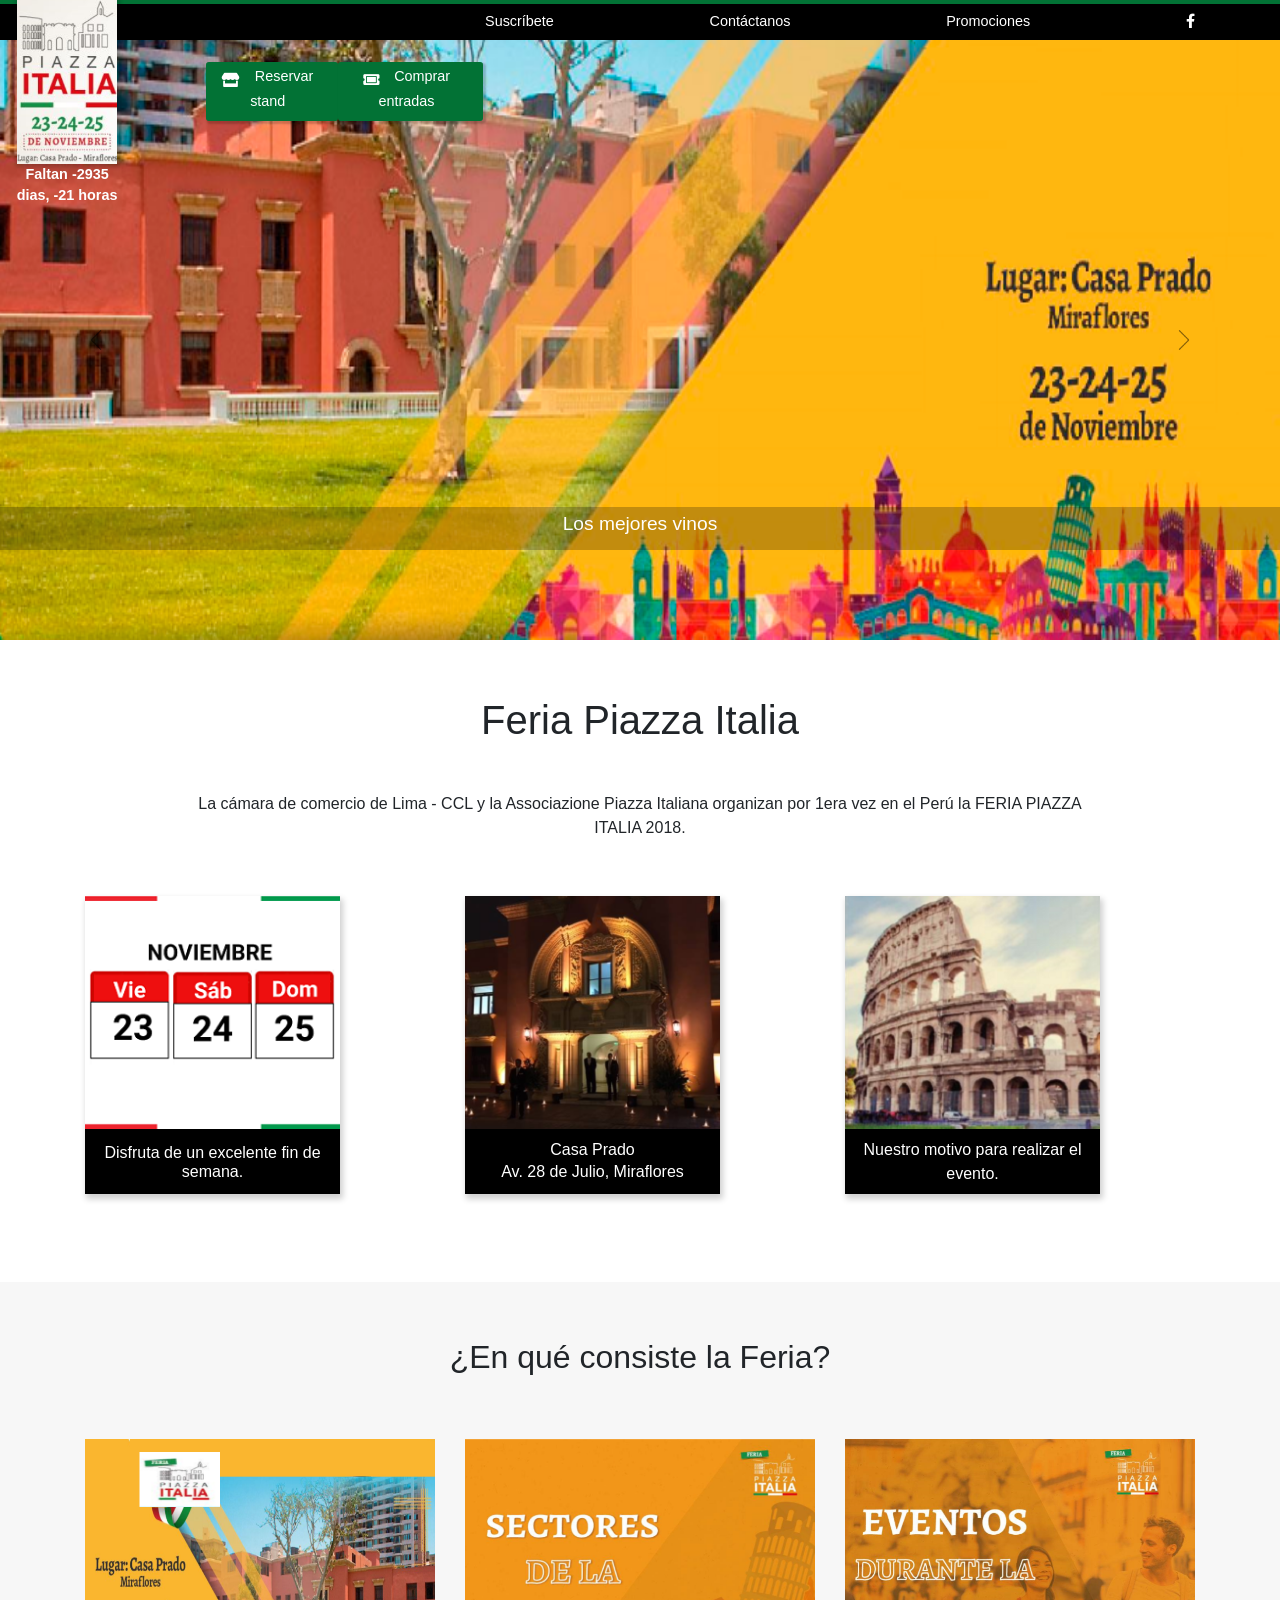
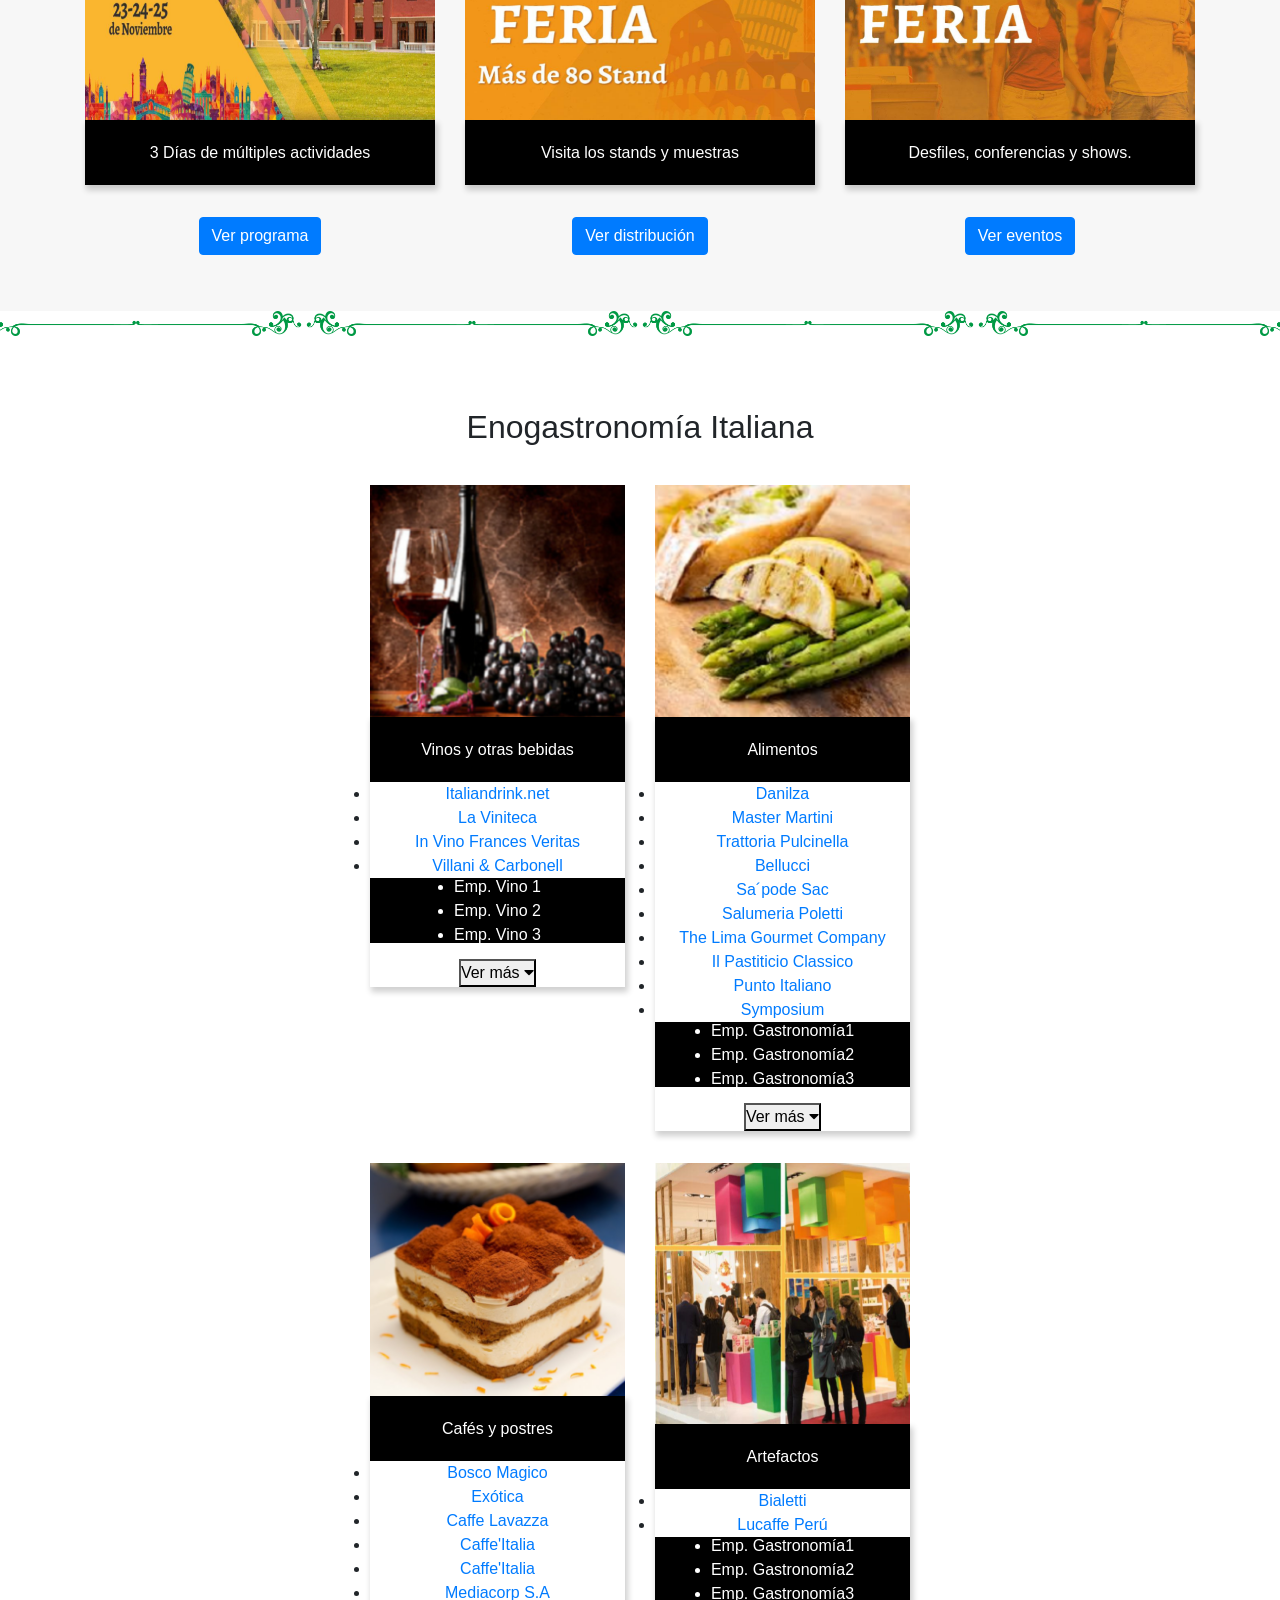
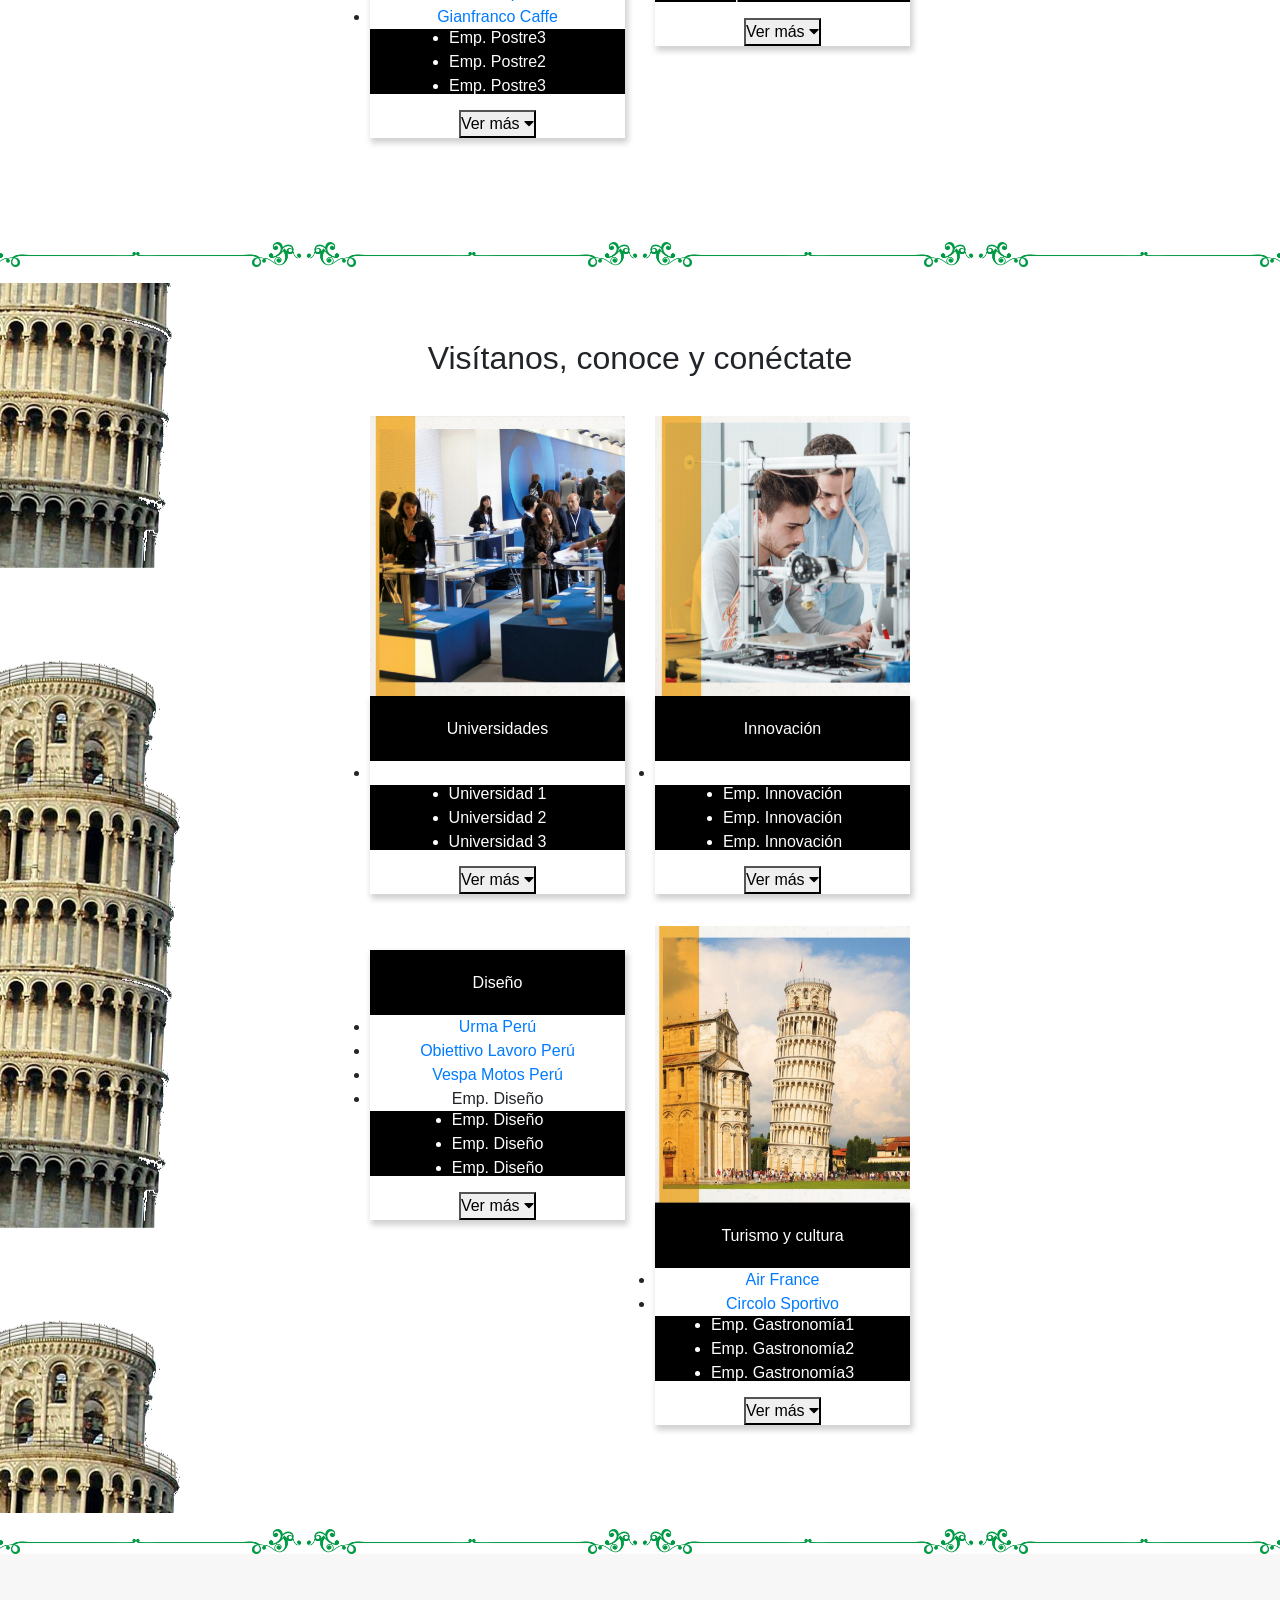
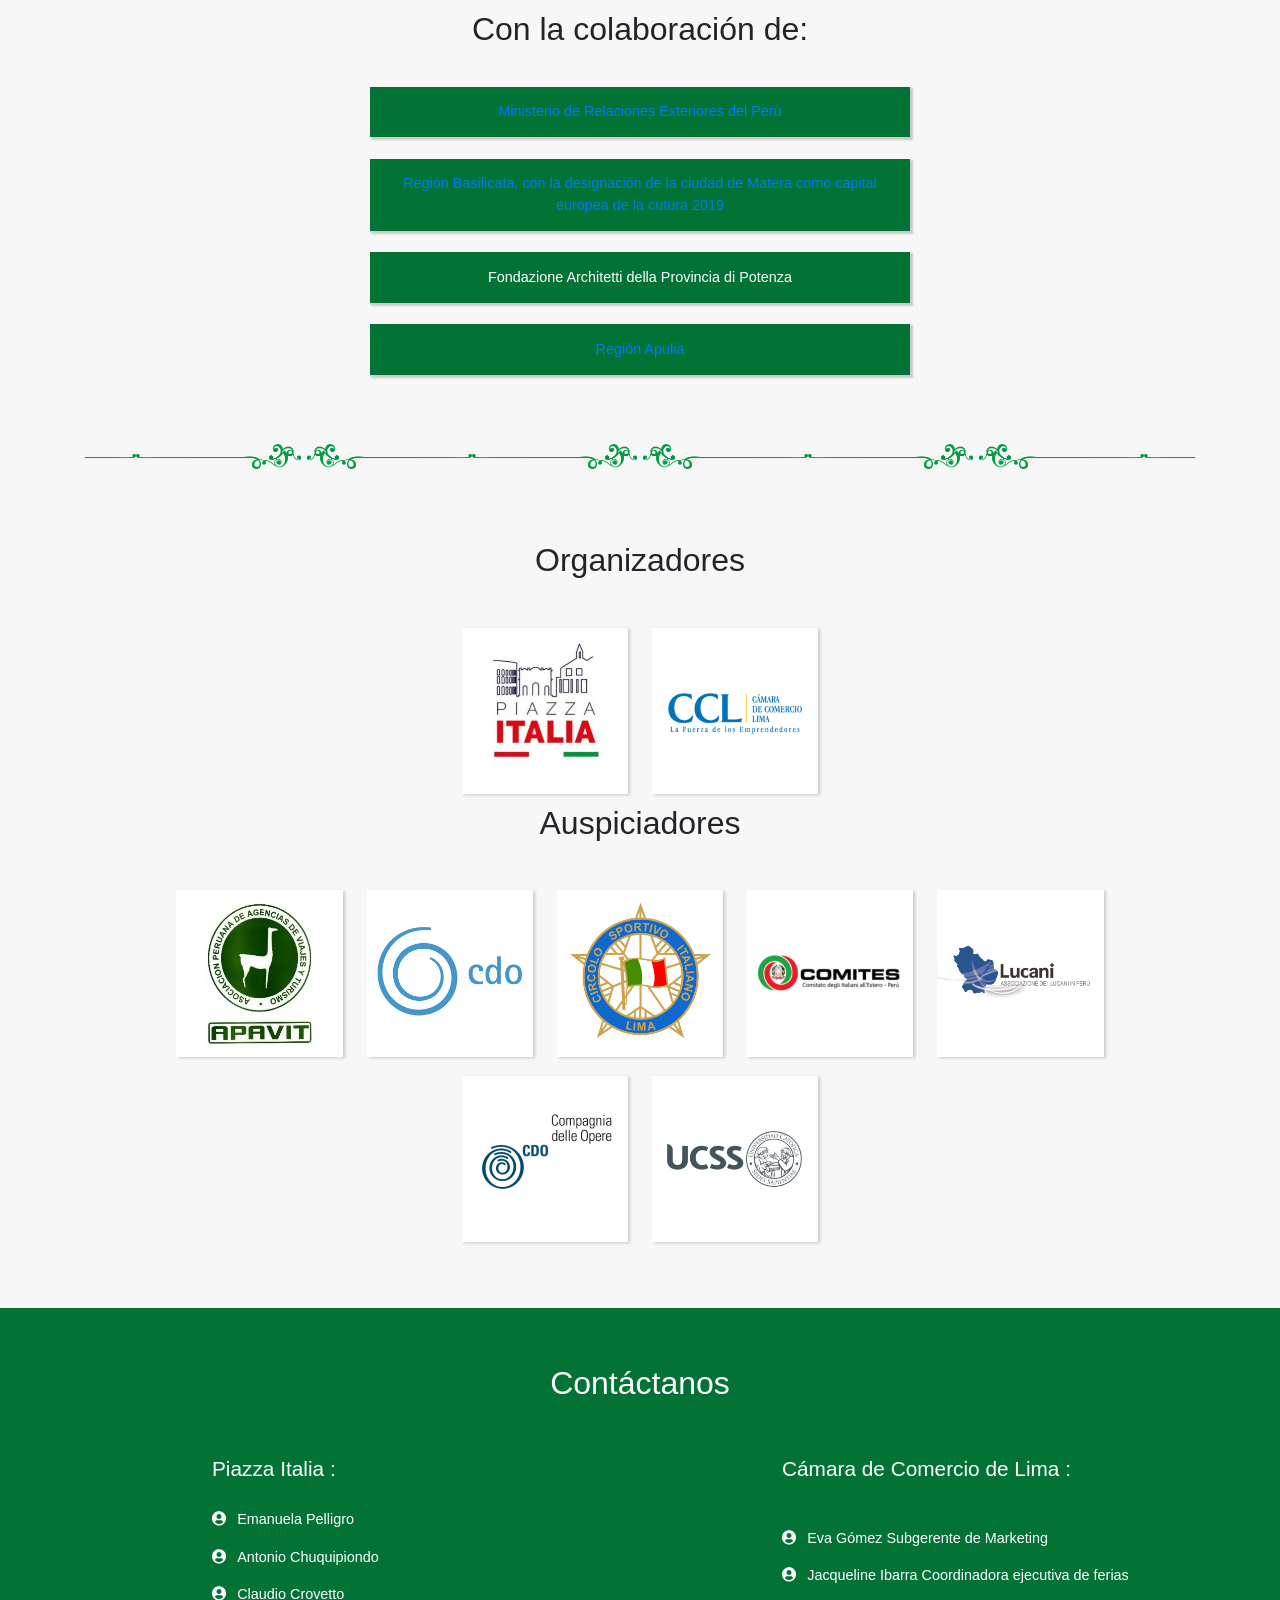
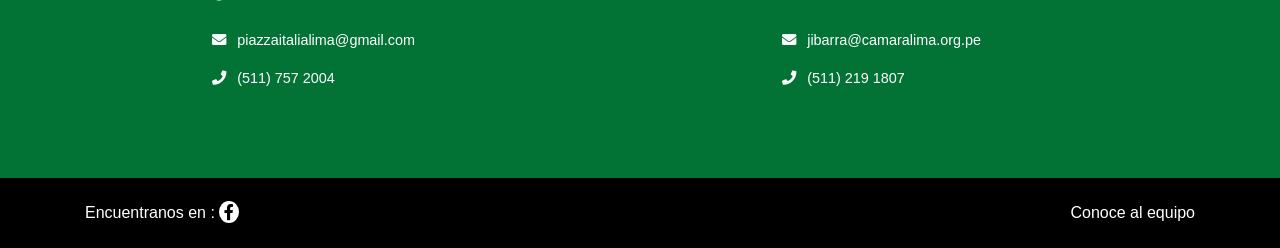
==== index.html @ 4c42f422 "añadiendo" ====
<!DOCTYPE html>
<html lang="en">

<head>
	<meta charset="UTF-8">
	<meta name="viewport" content="width=device-width, initial-scale=1.0">
	<meta http-equiv="X-UA-Compatible" content="ie=edge">
	<title>Document</title>

	<script src="https://code.jquery.com/jquery-3.3.1.slim.min.js" integrity="sha384-q8i/X+965DzO0rT7abK41JStQIAqVgRVzpbzo5smXKp4YfRvH+8abtTE1Pi6jizo"
	 crossorigin="anonymous"></script>
	<link rel="stylesheet" href="https://stackpath.bootstrapcdn.com/bootstrap/4.1.3/css/bootstrap.min.css" integrity="sha384-MCw98/SFnGE8fJT3GXwEOngsV7Zt27NXFoaoApmYm81iuXoPkFOJwJ8ERdknLPMO"
	 crossorigin="anonymous">
	<link rel="stylesheet" href="https://use.fontawesome.com/releases/v5.1.1/css/all.css" integrity="sha384-O8whS3fhG2OnA5Kas0Y9l3cfpmYjapjI0E4theH4iuMD+pLhbf6JI0jIMfYcK3yZ"
	 crossorigin="anonymous">
	<link href="https://fonts.googleapis.com/css?family=Libre+Franklin" rel="stylesheet">
	<link rel="stylesheet" href="style/css/animate.css">
	<link rel="stylesheet" href="style/css/main.css">

	<!--js-->
	<script src="js/wow.min.js"></script>
</head>

<body>
	<header id="top">
		<div class="upper-nav">
			<ul>
				<li> Suscríbete </li>
				<li> Contáctanos</li>
				<li> Promociones</li>
				<li>
					<i class="fab fa-facebook-f"></i>
				</li>
			</ul>
		</div>
		<!--Mobile, showing sm -->
		<nav class="navbar mobile-menu navbar-expand-lg navbar-light  d-block d-sm-none d-none d-sm-block d-md-none">
			<button class="navbar-toggler" type="button" data-toggle="collapse" data-target="#navbarNav" aria-controls="navbarNav" aria-expanded="false"
			 aria-label="Toggle navigation">
				<img class="img-fluid" src="assets/logos/hamburguer-italy.png" alt="">
			</button>
			<div class="mobile-main-button text-center">
				<button data-toggle="modal" data-target="#reserva-stand">
					<span>Reservar stand</span>
				</button>
				<button>
					<span>Comprar entradas</span>
				</button>
			</div>

			<div class="collapse navbar-collapse" id="navbarNav">
				<ul class="navbar-nav">
					<li class="nav-item">
						<a class="nav-link" href="#feriaLink">Feria</a>
					</li>
					<li class="nav-item">
						<a class="nav-link" href="#">Programa</a>
					</li>
					<li class="nav-item">
						<a class="nav-link" href="#">Stands</a>
					</li>
					<li class="nav-item">
						<a class="nav-link" href="#">Croquis</a>
					</li>
				</ul>
			</div>
		</nav>
		<!--Mobile end -->

		<!--desktop-->
		<nav class="d-none  d-sm-none d-md-block menu-desktop">
			<div class="container">
				<div class="row">
					<div class="col-2 logo-desktop">
						<a href="../index.html" class="logo">
							<img class="img-fluid" src="assets/images/logo-1.png" alt="">
						</a>
						<p id="countdown-desktop"></p>
					</div>
					<div class="col-10 offset-2 ">
						<div class="menu">
							<button data-toggle="modal" data-target="#reserva-stand">
								<em class="fas fa-store"></em>
								<span>Reservar stand</span>
							</button>
							<button>
								<i class="fas fa-ticket-alt"></i>
								<span>Comprar entradas</span>
							</button>
						</div>
					</div>
				</div>
			</div>
		</nav>
		<!--desktop end -->
	</header>

	<!-- Yenny Modal presentacion-->
	<div class="modal fade" id="objetivos" tabindex="-1" role="dialog" aria-labelledby="exampleModalLabel" aria-hidden="true">
		<div class="modal-dialog modal-lg modal-dialog-centered" role="document">
			<div class="modal-content">
				<div class="modal-body">
					<button type="button" class="close" data-dismiss="modal" aria-label="Close">
						<span aria-hidden="true">&times;</span>
					</button>
					<section id="foodLink" class="enogastronomia">
						<div class="container">
							<div class="row">
								<div class="col-12">
									<div class="text-center">
										<h2> - Los Objetivos -</h2>
										<img class="img-fluid" alt="" src="assets/images/objetivos-1.svg">
									</div>
								</div>
							</div>
						</div>
					</section>
				</div>
				<div class="modal-footer">
					<button type="button" class="btn btn-success" data-dismiss="modal">Ok!</button>
				</div>
			</div>
		</div>
	</div>



<!-- Prueba-->


<!-- Modal: modalQuickView -->
<div class="modal fade" id="modalQuickView-1" tabindex="-1" role="dialog" aria-labelledby="exampleModalLabel"
  aria-hidden="true">
  <div class="modal-dialog modal-lg modal-dialog-centered" role="document">
    <div class="modal-content">
      <div class="modal-body">
        <div class="row">
          <div class="col-lg-12">
                  <button type="button" class="close" data-dismiss="modal" aria-label="Close">
				<span aria-hidden="true">&times;</span>
			</button>
          <p></p>
           
            <!--Carousel Wrapper-->
            <div id="carousel-thumb" class="carousel slide carousel-fade carousel-thumbnails" data-ride="carousel">
              <!--Slides-->
              <div class="carousel-inner" role="listbox">
                <div class="carousel-item active">
                  <img class="d-block w-100" src="assets/images/dia-1-popup-1.svg"
                    alt="First slide">
                </div>
                <div class="carousel-item">
                  <img class="d-block w-100" src="assets/images/dia-2-popup-1.svg"
                    alt="Second slide">
                </div>
                <div class="carousel-item">
                  <img class="d-block w-100" src="assets/images/dia-3-popup-1.svg"
                    alt="Third slide">
                </div>
              </div>
              <!--/.Slides-->
              <!--Controls-->
              <a class="carousel-control-prev" href="#carousel-thumb" role="button" data-slide="prev">
                <span class="carousel-control-prev-icon" aria-hidden="true"></span>
                <span class="sr-only">Previous</span>
              </a>
              <a class="carousel-control-next" href="#carousel-thumb" role="button" data-slide="next">
                <span class="carousel-control-next-icon" aria-hidden="true"></span>
                <span class="sr-only">Next</span>
              </a>
            </div>
               <div class="modal-footer">
					<button type="button" class="btn btn-success" data-dismiss="modal">Ok!</button>
				</div>
            </div>
          </div>
        </div>
      </div>
    </div>
  </div>
</div>
<!-- Prueba-->

	<div class="modal fade" id="dia-1-popup-1" tabindex="-1" role="dialog" aria-labelledby="exampleModalLabel" aria-hidden="true">
		<div class="modal-dialog modal-lg modal-dialog-centered" role="document">
			<div class="modal-content">
				<div class="modal-body text-center">
					<button type="button" class="close" data-dismiss="modal" aria-label="Close">
						<span aria-hidden="true">&times;</span>
					</button>
					<img class="img-fluid" alt="" src="assets/images/dia-1-popup-1.svg">
				</div>
				<div class="modal-footer">
					<button type="button" class="btn btn-success" data-dismiss="modal">Ok!</button>
				</div>
			</div>
		</div>
	</div>


<!-- Modal: modalQuickView  Eventos-->
<div class="modal fade" id="modalQuickView-3" tabindex="-1" role="dialog" aria-labelledby="exampleModalLabel" aria-hidden="true">
  <div class="modal-dialog modal-lg modal-dialog-centered" role="document">
    <div class="modal-content">
      <div class="modal-body text-center">
        <div class="row">
          <div class="col-lg-12">
            <!--Carousel Wrapper-->
            <button type="button" class="close" data-dismiss="modal" aria-label="Close">
				<span aria-hidden="true">&times;</span>
			</button>
          <p></p>
           
            <div id="carousel-thumb1" class="carousel slide carousel-fade carousel-thumbnails" data-ride="carousel">
              <!--Slides-->
              <div class="carousel-inner" role="listbox">
                <div class="carousel-item active">
                   <h4>Ven y participa! </h4>
                  <img class="d-block w-100" src="assets/images/evento-nro-1.png"
                    alt="First slide">
                </div>
                <div class="carousel-item">
                   <h4>Disfruta de gratos momentos! </h4>
                  <img class="d-block w-100" src="assets/images/evento-nro-2.png"
                    alt="Second slide">
                </div>
              </div>
              
              <!--/.Slides-->
              <!--Controls-->
              <a class="carousel-control-prev" href="#carousel-thumb1" role="button" data-slide="prev">
                <span class="carousel-control-prev-icon" aria-hidden="true"></span>
                <span class="sr-only">Previous</span>
              </a>
              <a class="carousel-control-next" href="#carousel-thumb1" role="button" data-slide="next">
                <span class="carousel-control-next-icon" aria-hidden="true"></span>
                <span class="sr-only">Next</span>
              </a>
            </div>
              <div class="modal-footer">
					<button type="button" class="btn btn-success" data-dismiss="modal">Ok!</button>
				</div>
            </div>
          </div>
        </div>
      </div>
    </div>
  </div>
</div>

<!-- Modal: modalQuickView  Eventos-->
<div class="modal fade" id="modalQuickView-2" tabindex="-1" role="dialog" aria-labelledby="exampleModalLabel" aria-hidden="true">
  <div class="modal-dialog modal-lg modal-dialog-centered" role="document">
    <div class="modal-content">
      <div class="modal-body text-center">
        <div class="row">
          <div class="col-lg-12">
        
            <!--Carousel Wrapper-->
            <button type="button" class="close" data-dismiss="modal" aria-label="Close">
				<span aria-hidden="true">&times;</span>
			</button>
            <p></p>
            <div id="carousel-thumb2" class="carousel slide carousel-fade carousel-thumbnails" data-ride="carousel">
              <!--Slides-->
              <div class="carousel-inner" role="listbox">
                <div class="carousel-item active">
                   <h4>Exhibición de empresas y ventas </h4>
                  <img class="d-block w-100" src="assets/images/stands.png"
                    alt="First slide">
                </div>
                <div class="carousel-item">
                   <h4>Exhibición de muestras fotográficas</h4>
                  <img class="d-block w-100" src="assets/images/muestras.png"
                    alt="Second slide">
                </div>
              </div>
              
              <!--/.Slides-->
              <!--Controls-->
              <a class="carousel-control-prev" href="#carousel-thumb2" role="button" data-slide="prev">
                <span class="carousel-control-prev-icon" aria-hidden="true"></span>
                <span class="sr-only">Previous</span>
              </a>
              <a class="carousel-control-next" href="#carousel-thumb2" role="button" data-slide="next">
                <span class="carousel-control-next-icon" aria-hidden="true"></span>
                <span class="sr-only">Next</span>
              </a>
            </div>
            <!--
              <div class="text-center">
                <button type="button" class="btn btn-secondary" data-dismiss="modal">Close</button>
              </div>-->
            <div class="modal-footer">
				<button type="button" class="btn btn-success" data-dismiss="modal">Ok!</button>
			</div>
          </div>
         </div>
        </div>
      </div>
     </div>
  </div>
</div>

	<div class="modal fade" id="dia-2-popup-1" tabindex="-1" role="dialog" aria-labelledby="exampleModalLabel" aria-hidden="true">
		<div class="modal-dialog modal-lg modal-dialog-centered" role="document">
			<div class="modal-content">
				<div class="modal-body text-center">
					<button type="button" class="close" data-dismiss="modal" aria-label="Close">
						<span aria-hidden="true">&times;</span>
					</button>
					<img class="img-fluid" alt="" src="assets/images/dia-2-popup-1.svg">
				</div>
				<div class="modal-footer">
					<button type="button" class="btn btn-success" data-dismiss="modal">Ok!</button>
				</div>
			</div>
		</div>
	</div>

	<div class="modal fade" id="dia-3-popup-1" tabindex="-1" role="dialog" aria-labelledby="exampleModalLabel" aria-hidden="true">
		<div class="modal-dialog modal-lg modal-dialog-centered" role="document">
			<div class="modal-content">
				<div class="modal-body">
					<button type="button" class="close" data-dismiss="modal" aria-label="Close">
						<span aria-hidden="true">&times;</span>
					</button>
					<section id="foodLink" class="enogastronomia">
						<div class="container">
							<div class="row">
								<div class="col-12">
									<div class="text-center">
										<h2> - Día 3 -</h2>
										<img class="img-fluid" alt="" src="assets/images/dia-3-popup-1.svg">
									</div>
								</div>
							</div>
						</div>
					</section>
				</div>
				<div class="modal-footer">
					<button type="button" class="btn btn-success" data-dismiss="modal">Ok!</button>
				</div>
			</div>
		</div>
	</div>

	<!-- Modal -->
	<div class="modal fade" id="reserva-stand" tabindex="-1" role="dialog" aria-labelledby="exampleModalLabel" aria-hidden="true">
		<div class="modal-dialog modal-lg modal-dialog-centered" role="document">
			<div class="modal-content">
				<div class="modal-body">
					<button type="button" class="close" data-dismiss="modal" aria-label="Close">
						<span aria-hidden="true">&times;</span>
					</button>
					<section id="foodLink" class="enogastronomia">
						<div class="container">
							<div class="row">
								<div class="col-12">
									<div class="text-center">
										<h2>Separa tu Stand</h2>
										<img class="img-fluid" alt="" src="assets/images/mape.png">
									</div>
								</div>
							</div>
						</div>
					</section>
				</div>
				<div class="modal-footer">
					<button type="button" class="btn btn-success" data-dismiss="modal">Ok!</button>
				</div>
			</div>
		</div>
	</div>

	<main>
		<div id="carouselExampleFade" class="carousel slide carousel-fade" data-ride="carousel">
			<div class="carousel-inner">
				<div class="carousel-item active">
					<img class="img-fluid d-block w-100" src="assets/images/presentacion-4-1.png" alt="First slide">
					<div class="carousel-caption">
						<h3>Los mejores vinos</h3>
					</div>
				</div>
				<div class="carousel-item">
					<img class="img-fluid d-block w-100" src="assets/images/castillo_versailles.jpg" alt="Second slide">
					<div class="carousel-caption">
						<h3>Arquitectura Italiana</h3>
					</div>
				</div>
				<div class="carousel-item">
					<img class="img-fluid d-block w-100" src="assets/images/postres.png" alt="Third slide">
					<div class="carousel-caption">
						<h3>Deliciosos postres italianos</h3>
					</div>
				</div>
			</div>
			<a class="carousel-control-prev" href="#carouselExampleFade" role="button" data-slide="prev">
				<span class="carousel-control-prev-icon" aria-hidden="true"></span>
				<span class="sr-only">Previous</span>
			</a>
			<a class="carousel-control-next" href="#carouselExampleFade" role="button" data-slide="next">
				<span class="carousel-control-next-icon" aria-hidden="true"></span>
				<span class="sr-only">Next</span>
			</a>
		</div>
	</main>
	<!--Sobre la Feria-->
	<section class="about paral -paralFood wow animated bounceInDown" id="parallax">
		<div class="container">
			<div class="row">
				<div class="col-10 offset-1 about-title text-center wow animated bounceInDown animated">
					<h1>Feria Piazza Italia</h1>
					<p>La cámara de comercio de Lima - CCL y la Associazione Piazza Italiana organizan por 1era vez en el Perú la FERIA PIAZZA
						ITALIA 2018.
					</p>
				</div>
				<div class="col-8 offset-2 col-sm-6 offset-sm-3  col-md-4  offset-md-0 col-lg-3  offset-lg-0">
					<div class="text-center about-div">
						<img class="img-fluid" alt="" src="assets/images/1-Fechas.png">
						<div>
							<h4>Disfruta de un excelente fin de semana.</h4>
						</div>
					</div>
				</div>
				<div class="col-8 offset-2 col-sm-6 offset-sm-3  col-md-4  offset-md-0 col-lg-3  offset-lg-1">
					<div class="text-center about-div">
						<img class="img-fluid" alt="" src="assets/images/casa-prado-noche.png">
						<div>
							<h4>Casa Prado</h4>
							<p>Av. 28 de Julio, Miraflores</p>
						</div>
					</div>
				</div>
				<div class="col-8 offset-2 col-sm-6 offset-sm-3  col-md-4  offset-md-0 col-lg-3  offset-lg-1">
					<div class="text-center about-div">
						<img data-toggle="modal" data-target="#objetivos" class="img-fluid" alt="" src="assets/images/objetivos.png">
						<div>
							<p>Nuestro motivo para realizar el evento.</p>
						</div>
					</div>
				</div>
			</div>
		</div>
	</section>
	<!--Conoce nuestro Programa-->
	<section class="programa -paral -paralTorre">
		<div class="container">
			<div class="row">
				<div class="col-10 offset-1 ">
					<h2 class="text-center"> ¿En qué consiste la Feria? </h2>
				</div>
				<div class="col-10 offset-1 col-sm-8 offset-sm-2 col-md-4 offset-md-0 col-lg-4 offset-lg-0">
					<div class="text-center programa-dia" >
						<img  data-toggle="modal" data-target="#modalQuickView-1" class="img-fluid" alt="" src="assets/images/presentacion-0-0.png">
						<div class="text-center about-div">
			                 <div> 
			                    <h4 > 3 Días de múltiples actividades </h4>			                     
			                 </div>			                  
					    </div>
                        <button type="button" class="btn btn-primary" data-toggle="modal" data-target="#modalQuickView-1">Ver programa</button>
				</div>
					
				</div>
				
				<div class="col-10 offset-1 col-sm-8 offset-sm-2 col-md-4 offset-md-0 col-lg-4 offset-lg-0">
					<div class="text-center programa-dia">
						<img data-toggle="modal" data-target="#modalQuickView-2" class="img-fluid" alt="" src="assets/images/sectores-feria.png">
						
						<div class="text-center about-div">
			                 <div> 
			                    <h4>Visita los stands y muestras</h4>			                     
			                 </div>			                  
					    </div>
                        <button type="button" class="btn btn-primary" data-toggle="modal" data-target="#modalQuickView-2">Ver distribución</button>
                    </div>
				</div>
				
				
				
				<div class="col-10 offset-1 col-sm-8 offset-sm-2 col-md-4 offset-md-0 col-lg-4 offset-lg-0">
					<div class="text-center programa-dia">
						<img data-toggle="modal" data-target="#modalQuickView-3" class="img-fluid" alt="" src="assets/images/eventos-feria.png">
						<div class="text-center about-div">
			                 <div> 
			                    <h4>Desfiles, conferencias y shows.</h4>			                     
			                 </div>			                  
					    </div>
                        <button type="button" class="btn btn-primary" data-toggle="modal" data-target="#modalQuickView-3">Ver eventos</button>
					</div>
				</div>
				
			</div>
		</div>
	</section>

	
	<!-- nueva sección	-->
	<div class="separador"></div>
	 <p></p>
	<!--Enogastronomia-->
	<section class="enogastronomia paral paralFood wow animated bounceInDown" id="parallax">
		<div class="container">
			<div class="row">
                 <div class="col-12 -offset-2 ">
					<h2 class="text-center">Enogastronomía Italiana</h2>
				 </div>
            </div>
                      
            <div class="row">
       		    <div class="col-12 offset-lg-3 offset-md-3 col-sm-12 col-md-4 col-lg-3 text-center"> 
                    <img data-toggle="modal" data-target="#evento-1" class="img-fluid" alt="" src="assets/images/vinos-1.png">
                    <div class="text-center about-div">
			             <div> 
			                 <h4> Vinos y otras bebidas </h4>			                     
			             </div>	
			             
			             <ul id="wine-list">
							<li><a href="https://www.facebook.com/italiandrinkperu/?hc_ref=ARREWR8KM5uVfPDJ1NeEplJ5RDMAL5RgXo9T0-IPE2RIHPiJwatDPDC1bghrVbBQjUM&fref=nf&__xts__[0]=68.ARCkNVWsjKHh62hvuEbV0L2OqLy2Vti3TIZWtPncuY_daVVCrYdBkZuRelv4mlPz-519XqK3CQk0rWczz1tuXmMniIqvfVASqVrf8xY530zUR0kLCb6h1JoY1XWdnW0ZO5U0tHiNVLxN1Owlr0KeX3GMsL0mPz6gD95gFh_5XmpH4aCxKsjJ6g&__tn__=kC-R " target="_blank" >Italiandrink.net</a></li>
							
                            <li><a href="https://www.facebook.com/LaViniteca/?hc_ref=ARRytyqX4qc9o_qf1WLLyfianbjlriarNnrphSgu5vzjjWsZDRvliFrcKmE799av2Do&fref=nf&__xts__[0]=68.ARAXkmp_nHlmsKCshU2ZDGz3Q4bLiTetYB0fsgiIvkbrWFvKT9KcyVptWd4uZCjIFZ3xI1ylp2Dr2iiBt-G2OYZ3Si2miP2GLJtni3urvfsV0ifSBYin8pvYmJLvuvMEjn471I4TXIKjIihmaBUe1kgc1xgao9nIhqPZZ3ihVCHp5TuePJCR&__tn__=kC-R
                            " target="_blank">La Viniteca</a></li>
							
							<li><a href="https://www.facebook.com/InVinoFrancesVeritas/" target="_blank">In Vino Frances Veritas</a></li>
							
							<li><a href="https://www.facebook.com/profile.php?id=100011222445222" target="_blank">Villani & Carbonell</a></li>

							<div class="collapse" id="whine-list-toggle">
								<li>Emp. Vino 1</li>
								<li>Emp. Vino 2</li>
								<li>Emp. Vino 3 </li>
							</div>
						 </ul>
						 <button class="see-more" type="button" data-toggle="collapse" data-target="#whine-list-toggle" aria-expanded="false" aria-controls="collapseExample">Ver más <i class="fas fa-caret-down"></i> </button>                  
		              </div>
                </div> 
                       
                <div class="col-12  col-sm-12 col-md-4 col-lg-3 text-center"> 
                    <div class="text-center programa-dia" >                
                         <img data-toggle="modal" data-target="#evento-1" class="img-fluid" alt="" src="assets/images/italian-food-2.png">
                         <div class="text-center about-div">
			                 <div> 
			                    <h4 > Alimentos </h4>			                     
			                 </div>		
			                <ul id="food-list">
							<li> <a href="https://www.facebook.com/Danilza-SA-1625318477719073/" target="_blank">Danilza</a></li>
							<li><a href="https://www.facebook.com/pg/MasterMartiniPeruOficial/about/?ref=page_internal " target="_blank">Master Martini</a></li>
							<li><a href="https://www.facebook.com/Trattoria-Pulcinella-203352336483334/"target="_blank">Trattoria Pulcinella</a></li>
							<li><a href="https://www.facebook.com/BellucciPremiumPeru/"target="_blank">Bellucci</a></li>
							<li><a href="https://www.facebook.com/sapodesac/"target="_blank">Sa´pode Sac</a></li>
                            <li><a href="https://www.facebook.com/salumeriapoletti/"target="_blank">Salumeria Poletti</a></li>
                          <li><a href=" https://www.facebook.com/thelimagourmetcompany/"target="_blank">The Lima Gourmet Company</a></li>
                        <li><a href="https://www.facebook.com/IlPastificioClassico/"target="_blank">Il Pastiticio Classico</a></li>
                           <li><a href="https://www.facebook.com/Punto-Italiano-1730730153637141/"target="_blank">Punto Italiano</a></li>
                      <li><a href="https://www.facebook.com/symposiumristorante/"target="_blank">Symposium</a></li>
							<div class="collapse" id="food-list-toggle">
								<li>Emp. Gastronomía1</li>
								<li>Emp. Gastronomía2</li>
								<li>Emp. Gastronomía3</li>
							</div>
						</ul>
						<button class="see-more" type="button" data-toggle="collapse" data-target="#food-list-toggle" aria-expanded="false" aria-controls="collapseExample">Ver más
							<i class="fas fa-caret-down"></i>
						</button> 			                 	           	               	                  	                  	                   
					     </div>   
                    </div>                       
                 </div>
              </div>
              
              <div class="row">
                  <div class="col-12 offset-lg-3 offset-md-3 col-sm-12 col-md-4 col-lg-3 text-center">                 
                     <img data-toggle="modal" data-target="#evento-1" class="img-fluid" alt="" src="assets/images/tiramisu-chico.png">
                      <div class="text-center about-div">
			              <div> 
			                 <h4 > Cafés y postres </h4>			                     
			                 </div>	

						    <ul id="desserts-list">
							<li><a href="https://www.facebook.com/pg/boscomagicogelato/about/?ref=page_internal="target="_blank">Bosco Magico</a></li>
							<li><a href="https://www.facebook.com/sabordelanaturaleza/"target="_blank">Exótica</a></li>	
				            <li><a href="https://www.facebook.com/pg/leo.shalaj.5/about/?ref=page_internal" target="_blank">Caffe Lavazza</a></li>
							<li><a href="https://www.facebook.com/pg/andreakimberlyhernandez/about/?ref=page_internal"target="_blank">Caffe'Italia</a></li>
								
								
							<li><a href="https://www.facebook.com/Mediacorp-SA-417858988316193/?__tn__=kC-R&eid=ARAMept6u2E1ykdWCO9EZWw1qogG8mYdSveR8qirPWI3QDB0Y9EMVOfcfsm3MBcRwscXZ3fQCwQ0cT04&hc_ref=ARSE2thfAhsO5m9gi6qQXgjwraDy8ZwkJ6Bd4Tcv-bDA-POb-r8bfF1IXDUHhr_LvXA&fref=nf&__xts__[0]=68.ARBEFBak3nsh4pmSSFtxErPJyZLjliXNukAhj3UokLJhFgNQF8Oro_FgvnbP1Ndo9GNunmnzR7fkSncbEI9W9WwegDxzuYmL4i5S_SrNymWw13Vm28xtA2mljbArQgdLrrXclEeeInveQnN9gNxR_3DIa3j0yvKfGwgVu9MvFaHqYYOgdlJfxQ" target="_blank">Caffe'Italia</a></li>
							<li><a href="https://www.facebook.com/lucaffe.peru" target="_blank">Mediacorp S.A</a></li>
							<li><a href="https://www.facebook.com/gianfrancocaffe/" target="_blank">Gianfranco Caffe</a></li>				
	
							<div class="collapse" id="desserts-list-toggle">
								<li>Emp. Postre3</li>
								<li>Emp. Postre2</li>
								<li>Emp. Postre3</li>
							</div>
						</ul>
						<button class="see-more" type="button" data-toggle="collapse" data-target="#desserts-list-toggle" aria-expanded="false" aria-controls="collapseExample">Ver más
							<i class="fas fa-caret-down"></i>
						</button>                                  
              	    </div>
                  </div>
                <div class="col-12 col-sm-12 col-md-4 col-lg-3 text-center">                 
                     <img data-toggle="modal" data-target="#evento-1" class="img-fluid" alt="" src="assets/images/gastronomia-2.png">
                     
                      <div class="text-center about-div">
			                 <div> 
			                    <h4 > Artefactos </h4>			                     
			                 </div>		
			                 
			           <ul id="food-list">

							<li><a href="https://www.facebook.com/bialettiperu/"target="_blank">Bialetti</a></li>
                            <li><a href="https://www.facebook.com/lucaffe.peru"target="_blank">Lucaffe Perú</a></li>
		
							<div class="collapse" id="food-list-toggle">
								<li>Emp. Gastronomía1</li>
								<li>Emp. Gastronomía2</li>
								<li>Emp. Gastronomía3</li>
							</div>
						</ul>
						<button class="see-more" type="button" data-toggle="collapse" data-target="#food-list-toggle" aria-expanded="false" aria-controls="collapseExample">Ver más
							<i class="fas fa-caret-down"></i>
						</button>             
				 </div>
              </div>
   		  </div>
		</div>
	</section>
	

	<p></p>
	<!-- nueva sección	-->
	<div class="separador"></div>
	 <p></p>
	<!--OTRAS CATEGORIAS-->
	<section class="enogastronomia paral paralTorre wow animated bounceInDown" id="parallax">
		<div class="container">
			<div class="row">
                 <div class="col-12 -offset-2 ">
					<h2 class="text-center">Visítanos, conoce y conéctate</h2>
				 </div>
            </div>
                      
            <div class="row">
       		    <div class="col-12 offset-lg-3 offset-md-3 col-sm-12 col-md-4 col-lg-3 text-center"> 
                    <img data-toggle="modal" data-target="#evento-1" class="img-fluid" alt="" src="assets/images/universidades.png">
                    <div class="text-center about-div">
			             <div> 
			                 <h4> Universidades </h4>			                     
			             </div>	
			             
			             <ul id="wine-list">
							<li><a href="" target="_blank" ></a></li>
							
                           	<div class="collapse" id="whine-list-toggle">
								<li>Universidad 1</li>
								<li>Universidad 2</li>
								<li>Universidad 3 </li>
							</div>
						 </ul>
						 <button class="see-more" type="button" data-toggle="collapse" data-target="#whine-list-toggle" aria-expanded="false" aria-controls="collapseExample">Ver más <i class="fas fa-caret-down"></i> </button>                  
		              </div>
                </div> 
                       
                <div class="col-12  col-sm-12 col-md-4 col-lg-3 text-center"> 
                    <div class="text-center programa-dia" >                
                         <img data-toggle="modal" data-target="#evento-1" class="img-fluid" alt="" src="assets/images/innovacion.png">
                         <div class="text-center about-div">
			                 <div> 
			                    <h4 > Innovación </h4>			                     
			                 </div>		
			                <ul id="food-list">
							<li> <a href="" target="_blank"></a></li>
							

							<div class="collapse" id="food-list-toggle">
								<li>Emp. Innovación</li>
								<li>Emp. Innovación</li>
								<li>Emp. Innovación</li>
							</div>
						</ul>
						<button class="see-more" type="button" data-toggle="collapse" data-target="#food-list-toggle" aria-expanded="false" aria-controls="collapseExample">Ver más
							<i class="fas fa-caret-down"></i>
						</button> 			                 	           	               	                  	                  	                  	                  	                  	                  
					     </div>   
                    </div>                       
                 </div>
              </div>
              
              <div class="row">
              
              <div class="col-12 offset-lg-3 offset-md-3 col-sm-12 col-md-4 col-lg-3 text-center">                 
                     <img data-toggle="modal" data-target="#evento-1" class="img-fluid" alt="" src="assets/images/Design.png">
                      
                      <div class="text-center about-div">
			                 <div> 
			                    <h4 > Diseño </h4>			                     
			                 </div>	

						<ul id="desserts-list">
							<li><a href="https://www.facebook.com/urmaperu/"target="_blank">Urma Perú</a></li>							
							<li><a href="https://www.facebook.com/pg/Obiettivolavoro/about/?ref=page_internal" target="_blanck">Obiettivo Lavoro Perú</a></li>	
                             <li><a href="https://www.facebook.com/VespaMotosPeru/"target="_blanck">Vespa Motos Perú</a></li>
							<li>Emp. Diseño</li>
							<div class="collapse" id="desserts-list-toggle">
								<li>Emp. Diseño</li>
								<li>Emp. Diseño</li>
								<li>Emp. Diseño</li>
							</div>
						</ul>
						<button class="see-more" type="button" data-toggle="collapse" data-target="#desserts-list-toggle" aria-expanded="false" aria-controls="collapseExample">Ver más
							<i class="fas fa-caret-down"></i>
						</button>                                  
              	    </div>
                  </div>
                <div class="col-12 col-sm-12 col-md-4 col-lg-3 text-center">                 
                     <img data-toggle="modal" data-target="#evento-1" class="img-fluid" alt="" src="assets/images/turismo.png">
                     
                      <div class="text-center about-div">
			                 <div> 
			                    <h4 > Turismo y cultura </h4>			                     
			                 </div>		
			                 
			           <ul id="food-list">

	                     <li><a href="https://www.facebook.com/airfrance/"target="_blank">Air France</a></li>
	                     <li><a href="https://www.facebook.com/CircoloPeru/"target="_blank">Circolo Sportivo</a></li>
		                  
							<div class="collapse" id="food-list-toggle">
								<li>Emp. Gastronomía1</li>
								<li>Emp. Gastronomía2</li>
								<li>Emp. Gastronomía3</li>
							</div>
						</ul>
						<button class="see-more" type="button" data-toggle="collapse" data-target="#food-list-toggle" aria-expanded="false" aria-controls="collapseExample">Ver más
							<i class="fas fa-caret-down"></i>
						</button>      	                  
         		    </div>
              </div>
		  </div>
		  </div>
	</section>
	<!-- -->
	<p></p><p></p>
	<div class="separador"></div>
	

	<!--AUSPICIADOR-->
	<section class="auspiciador">
		<div class="container">
			<div class="row">
				<div class="col-10 offset-1  text-center  wow animated bounceInLeft">
					<h2>Con la colaboración de: </h2>
				</div>
				<div class="col-8 offset-2 col-sm-8  offset-sm-2  col-md-6  offset-md-3 col-lg-6 offset-lg-3 text-center">
					<div class="supports-icons" id="supports-icons">
						<div>
							<a href="https://www.facebook.com/CancilleriaPeru/"target="_blank">
								Ministerio de Relaciones Exteriores del Perú
							</a>
							
						</div>
						<div>
							<a  href="http://www.regione.basilicata.it/giunta/site/giunta/home.jsp" target="_blank">
								Región Basilicata, con la designación de la ciudad de Matera como capital europea de la cutura 2019
							</a>
						</div>
						<div>
							<a target="_blank">
								Fondazione Architetti della Provincia di Potenza
							</a>
						</div>
						<div>
							<a  href="http://www.regione.puglia.it/ "target="_blank">
								Región Apulia
							</a>
						</div>
					</div>
				</div>
			</div>

			<div class="separador"></div>
			<div class="row">
				<div class="col-12">
					<div class="text-center auspiciadores wow animated bounceInDown">
						<h2>Organizadores</h2>
						<div class="sponsors-icons" id="sponsors-icons">
						    <a target="_blank" href="">
								<img class="img-fluid" alt="piazza-italia" src="assets/logos/piazza-italia.png">
							</a>
							<a target="_blank" href="https://www.camaralima.org.pe/principal">
								<img class="img-fluid" alt="ccl" src="assets/logos/ccl.png">
							</a>
						</div>	
							<h2>Auspiciadores</h2>
				        <div class="sponsors-icons" id="sponsors-icons">
							<a target="_blank" href="http://apavitperu.org/">
								<img class="img-fluid" alt="apavit" src="assets/logos/apavit.png">
							</a>
							<a target="_blank" href="http://www.cdo.pe/">
								<img class="img-fluid" alt="cdo" src="assets/logos/cdo.png">
							</a>
							<a target="_blank" href="https://web.facebook.com/CircoloPeru">
								<img class="img-fluid" alt="circolo" src="assets/logos/circolo.png">
							</a>
							<a target="_blank" href="https://www.comites.pe/">
								<img class="img-fluid" alt="comites" src="assets/logos/comites.png">
							</a>
							
							<a target="_blank" href="https://web.facebook.com/Associazione-dei-Lucani-in-Per%C3%B9-234594833226132/">
								<img class="img-fluid" alt="lucani" src="assets/logos/lucani.png">
							</a>
							<a target="_blank" href="http://www.cdooperesociali.org/chi-siamo/cos-e-cdo-opere-sociali/">
								<img class="img-fluid" alt="opere" src="assets/logos/opere.png">
							</a>
							
							<a target="_blank" href="https://www.ucss.edu.pe/">
								<img class="img-fluid" alt="ucss" src="assets/logos/ucss.png">
							</a>
						</div>
					</div>
				</div>
			</div>
		</div>
	</section>

	<!--Contáctanos-->
	<section class="contact">
		<div class="container">
			<div class="row">
				<div class="col-12">
					<h2 class="text-center">Contáctanos</h2>
				</div>
			</div>
			<div class="row">
				<div class="col-12 offset-0 col-sm-8  offset-sm-2  col-md-6  offset-md-0 col-lg-5 offset-lg-1">
					<div class="piazza-italia">
						<h3>Piazza Italia :</h3>
						<div class="contact-person">
							<p>
								<span>
									<i class="fas fa-user-circle"></i>
								</span> Emanuela Pelligro</p>
							<p>
								<span>
									<i class="fas fa-user-circle"></i>
								</span> Antonio Chuquipiondo</p>
							<p>
								<span>
									<i class="fas fa-user-circle"></i>
								</span> Claudio Crovetto</p>
						</div>
						<div>
							<p>
								<span>
									<i class="fas fa-envelope"></i>
								</span> piazzaitalialima@gmail.com</p>
							<p>
								<span>
									<i class="fas fa-phone"></i>
								</span> (511) 757 2004</p>
						</div>
					</div>
				</div>
				<div class="col-12 offset-0 col-sm-8  offset-sm-2  col-md-6  offset-md-0 col-lg-5 offset-lg-1">
					<div class="cam-comercio">
						<h3>Cámara de Comercio de Lima :</h3>
						<div class="contact-person">
							<p>
								<span>
									<i class="fas fa-user-circle"></i>
								</span> Eva Gómez
								<span>Subgerente de Marketing</span>
							</p>
							<p>
								<span>
									<i class="fas fa-user-circle"></i>
								</span> Jacqueline Ibarra
								<span>Coordinadora ejecutiva de ferias</span>
							</p>
						</div>
						<div>
							<p>
								<span>
									<i class="fas fa-envelope"></i>
								</span> jibarra@camaralima.org.pe</p>
							<p>
								<span>
									<i class="fas fa-phone"></i>
								</span> (511) 219 1807</p>
						</div>
					</div>
				</div>
			</div>
		</div>
	</section>

	<a href="#top">
		<i class="scroll-top-mobile fas fa-arrow-up"></i>
	</a>
	<!--Footer-->
	<footer id="footer">
		<div class="container">
			<div class="row">
				<div class="col 6">
					<div class="social-network">
						Encuentranos en :
						<i class="fab fa-facebook-f"></i>
					</div>
				</div>
				<div class="col 6">
					<div class="team">
						Conoce al equipo
					</div>
				</div>
			</div>
		</div>
	</footer>

	<script src="https://cdnjs.cloudflare.com/ajax/libs/popper.js/1.14.3/umd/popper.min.js" integrity="sha384-ZMP7rVo3mIykV+2+9J3UJ46jBk0WLaUAdn689aCwoqbBJiSnjAK/l8WvCWPIPm49"
	 crossorigin="anonymous"></script>
	<script src="https://stackpath.bootstrapcdn.com/bootstrap/4.1.3/js/bootstrap.min.js" integrity="sha384-ChfqqxuZUCnJSK3+MXmPNIyE6ZbWh2IMqE241rYiqJxyMiZ6OW/JmZQ5stwEULTy"
	 crossorigin="anonymous"></script>
	<!--<script src="https://maps.googleapis.com/maps/api/js?key=AIzaSyBKBRMz3C6COgaTDm-EuUh0Tk8-vCNNCXI&callback=initMap" async
	 defer></script>-->

	<script src="js/app.js"></script>
	<script>
	/*
	function initMap() {
    var myLatLng = {lat: -12.1290522, lng: -77.0245269};

    // Create a map object and specify the DOM element
    // for display.
    var map = new google.maps.Map(document.getElementById('map'), {
      center: myLatLng,
      zoom: 16
    });

    // Create a marker and set its position.
    var marker = new google.maps.Marker({
      map: map,
      position: myLatLng,
      title: 'Hello World!'
    });
  }
  */
	</script>
</body>

</html>
---- style/css/main.css ----
@font-face {
  font-family: "Futura";
  src: url("Futura-Medium.eot");
  src: local("Futura-Medium"), url("Futura-Medium.eot?#iefix") format("embedded-opentype"), url("Futura-Medium.woff2") format("woff2"), url("Futura-Medium.woff") format("woff"), url("Futura-Medium.ttf") format("truetype"), url("Futura-Medium.svg#Futura-Medium") format("svg");
  font-weight: 500;
  font-style: normal;
}
* {
  box-sizing: border-box;
  padding: 0;
  margin: 0;
  font-family: "Futura", sans-serif;
}

h1, h2, h3, h4 {
  font-family: "Futura", sans-serif;
  font-weight: 400;
  margin-bottom: 1.2em;
}

.about, .auspiciador, .programa, .distribucion, .eventos, .enogastronomia, .otras-categorias, .contact {
  padding: 3.5em 0;
}

.separador {
  background-image: url("../../assets/images/separador-verde.png");
  /* outline: 1px solid red; */
  z-index: 99999;
  height: 25px;
  background-size: contain;
  background-position: center;
}

.scroll-top-mobile {
  position: fixed;
  /* outline: 3px solid pink; */
  z-index: 99999;
  bottom: 75px;
  font-size: 2rem;
  right: 10px;
  background-color: #000;
  color: #fff;
  padding: 0.2em;
}

.enogastronomia {
  padding-top: 1.5em;
}
.enogastronomia h2 {
  margin-top: 1em;
}
.enogastronomia li {
  font-size: 1rem;
}
.enogastronomia .enogastronomia-list {
  margin-bottom: 3em;
}
.enogastronomia .enogastronomia-list p {
  font-size: 1.3rem;
  margin-bottom: 0.5em;
}
.enogastronomia .enogastronomia-list img {
  box-shadow: 2px 2px 2px 1px rgba(0, 0, 0, 0.19);
  max-width: 60%;
  margin-bottom: 0.7em;
}
.enogastronomia .enogastronomia-list ul {
  list-style: none;
}
.enogastronomia .enogastronomia-list .see-more {
  background-color: #027235;
  color: #fff;
  border: none;
  font-size: 1rem;
  padding: 0.5em 1em;
}

header .upper-nav {
  background-color: #000;
  color: #fff;
  border-top: 4px solid #027235;
   /*  border-bottom: 2px solid #dc3545;
  /*padding: 0.2em;*/
  padding: 0.5em;
  font-size: 0.9rem;
}
header .upper-nav ul {
  display: flex;
  flex-direction: row;
  justify-content: space-around;
  align-items: center;
  margin-bottom: 0;
}
header .upper-nav ul li {
  display: inline-block;
  text-decoration: none;
}
header nav {
  background-color: #fff;
}
header .mobile-menu {
  background-image: url("../../assets/images/background-header.png");
    
   
  padding-top: 1.2em;
  width: 100%;
  padding-bottom: 1.2em;
}
header .mobile-menu .navbar-toggler {
  background-color: #fff;
  padding: 0.1em;
}
header .mobile-menu .mobile-main-button {
  display: inline-block;
  width: 78%;
  /* outline: 2px dotted blue; */
  display: inline-flex;
  flex-direction: row;
  justify-content: space-between;
  align-items: center;
  float: right;
}
header .mobile-menu .mobile-main-button button {
  background-color: #027235;
  border: none;
  border-radius: 0.2em;
  color: #5f5f5f;
  cursor: pointer;
  float: right;
  font-size: 0.9rem;
  font-weight: 500;
  /* margin-right: 0.3em; */
  margin-top: 0.5em;
  padding: 0.1em 0.3em;
  -webkit-box-shadow: 6px 5px 10px -7px rgba(47, 44, 44, 0.65);
  -moz-box-shadow: 6px 5px 10px -7px rgba(47, 44, 44, 0.65);
  box-shadow: 6px 5px 10px -7px rgba(47, 44, 44, 0.65);
}
header .mobile-menu .mobile-main-button button span {
  color: #fff;
}
header .logo {
  display: inline-block;
}
header .logo-desktop {
  display: flex;
  flex-direction: column;
  justify-content: center;
  align-items: center;
  position: fixed;

  top: -1px;
  z-index: 90;
  max-width: 131px;
}
header .logo-desktop img {
  box-shadow: 1px 1px 4px 2px rgba(0, 0, 0, 0.19);
}
header .menu {
  float: right;
  padding: 20px;

 left: 100px;
  display: flex;
  flex-direction: row;
    position: relative;

    
  /* align-items: flex-end; */
  
  justify-content: space-evenly;
}
header .menu button {
  background-color: #027235;
  border: none;
  color: #fff;
  font-size: 0.9rem;
  padding: 0.3em 1.5em 0.3em 0.9em;
  border-radius: 0.2em;
  box-shadow: 2px 2px 2px 1px rgba(0, 0, 0, 0.19);
  cursor: pointer;
}
header .menu button span {
  margin-left: 0.8em;
  vertical-align: text-bottom;
}
header .menu ul {
  list-style: none;
  display: inline-block;
  float: right;
  margin-top: 2.5em;
}
header .menu ul li {
  color: #848688 !important;
  display: inline-block;
  font-size: 1rem;
  margin-left: 0.5em;
  cursor: pointer;
}
header .menu ul li a {
  text-decoration: none;
  color: #848688;
}
header .menu ul li a:hover {
  color: #027235;
  font-weight: 500;
}
header .menu ul li:active {
  color: #848688;
}
header .menu ul li:focus {
  color: #848688;
}
header .menu-desktop {
  padding: 0.1em 0.1em 0.1em 0.1em;
  /*background-image: url("../../assets/images/background-header.png");*/
    background-color: transparent;
  position: absolute;
    z-index: 90;
}
header .menu-desktop a + p {
  color: white;
  font-size: 0.9rem;
  text-align: center;
  font-weight: 700;
}

.cursor {
    cursor:pointer;
}

.mini {
    height: 20px;
    width: 20px;
}

.carousel-item .carousel-caption {

    color: #fff !important;

    background-color: #0e0c0d40 !important;
}


.carousel-control-next-icon {
    background-image: url(../../assets/images/proximo.png) !important;
}

.carousel-control-prev-icon {
    background-image: url(../../assets/images/espalda.png) !important;
}

.modal-body {
    position: relative;
    -ms-flex: 1 1 auto;
    flex: 0 0 auto !important;
    padding: 0.5rem !important;
    height: inherit;
}


.carousel-item img {
  height: 260px;
}
.carousel-item .carousel-caption {
  position: absolute;
  /* right: 15%; */
  bottom: 90px;
  left: 0%;
  z-index: 10;
  padding-top: 5px;
  padding-bottom: 5px;
  color: #555478;
  text-align: center;
  /* outline: 1px solid red; */
  width: 100%;
  /* opacity: 5; */
  background-color: #fff;
}
.carousel-item .carousel-caption h3 {
  font-weight: 400;
  font-size: 1.2rem;
  margin-bottom: 0.5em;
}

.paral {
  background-attachment: fixed;
  background-size: cover;
  background-position: 50% 50%;
}

.paralTorre {
  background-image: url("../../assets/images/pisa-chico.jpg");
}

.paralFood {
  background-image: url("../../assets/images/foto-parallax.jpg");
}

.about p {
  font-size: 1rem;
}

.about-title {
  margin-bottom: 2.5em;
}

.about-div {
  margin-bottom: 2em;
  box-shadow: 2px 4px 6px 1px rgba(0, 0, 0, 0.19);
}
.about-div img {
  display: inline-block;
  width: 100%;
}
.about-div div {
  background-color: #000;
  color: #fff;
  height: 65px;
  display: flex;
  flex-direction: column;
  justify-content: center;
  align-items: center;
}
.about-div div h4, .about-div div p {
  font-size: 1rem;
  margin-bottom: 0;
}

.objective p {
  font-size: 1.2rem;
}
.objective i {
  color: #027235;
  margin-right: 0.5em;
}

.programa {
  background-color: #f7f7f7;
}
.programa .programa-dia {
  margin-top: 1.5em;
}
.programa .programa-dia p {
  font-size: 1.2rem;
}
.programa .fecha-div h4 {
  margin: 0;
}
.programa .evento-div {
  margin-bottom: 3.5em;
}
.programa .evento-div p {
  color: #fff;
  font-size: 1.1rem;
  margin-top: 1em;
}
.programa .calendar {
  margin-bottom: 3.5em;
}
.programa .croquis {
  margin-bottom: 3.5em;
  display: flex;
  flex-direction: column;
  justify-content: center;
  align-items: center;
}
.programa .croquis #map {
  height: 238px;
  width: 260px;
}

.eventos .evento-list {
  margin-bottom: 3rem;
}
.eventos p {
  font-size: 1.5em;
}

.auspiciador {
  background-color: #f7f7f7;
}
.auspiciador .separador {
  margin: 3em 0 2em 0;
}
.auspiciador .supports-icons div {
  box-shadow: 2px 2px 2px 1px rgba(0, 0, 0, 0.19);
  background-color: #027235;
  color: #fff;
  padding: 1em 1em;
  margin-bottom: 1.5em;
  font-size: 0.9rem;
}
.auspiciador .auspiciadores {
  margin-top: 2.5em;
}
.auspiciador .auspiciadores .sponsors-icons {
  text-align: center;
}
.auspiciador .auspiciadores .sponsors-icons img {
  width: 25%;
  height: 10%;
  margin: 0.6em;
  box-shadow: 2px 1px 3px 0px rgba(0, 0, 0, 0.19);
}

.contact {
  background-color: #027235;
  color: #fff;
}
.contact .piazza-italia, .contact .cam-comercio {
  padding: 1em 2em;
  /*
  display: flex;
    height: 300px;
    flex-direction: column;
  justify-content: center;
  */
}
.contact .piazza-italia .contact-person, .contact .cam-comercio .contact-person {
  height: 130px;
  display: flex;
  flex-direction: column;
  justify-content: center;
}
.contact .piazza-italia h3, .contact .cam-comercio h3 {
  margin-bottom: 0.9em;
  font-size: 1.3rem;
}
.contact .piazza-italia p, .contact .cam-comercio p {
  font-size: 0.9rem;
}
.contact .piazza-italia span, .contact .cam-comercio span {
  margin-right: 0.5em;
}
.contact .register-info {
  padding: 0.2em 2em;
}
.contact .register-info p {
  font-size: 1.1rem;
}
.contact .register-info p i {
  margin-right: 1em;
}
.contact .register-info input {
  background-color: #027235;
  border: none;
  border-bottom: 2px solid #fff;
  color: #fff;
  font-size: 1.1rem;
  width: 100%;
}
.contact .register-info input::-webkit-input-placeholder {
  color: #fff;
}
.contact .register-info input::-moz-placeholder {
  color: #fff;
}
.contact .register-info input::-ms-input-placeholder {
  color: #fff;
}
.contact .contactanos-div {
  margin-top: 3em;
}
.contact .contact-info {
  color: #fff;
  padding: 0.2em 2em;
}
.contact .contact-info i {
  font-size: 1.5rem;
  width: 12%;
}
.contact .contact-info span {
  font-size: 1.1rem;
}
.contact .arrow {
  display: flex;
  flex-direction: column;
  justify-content: center;
  align-items: flex-end;
  margin-top: 2rem;
}
.contact .arrow i {
  font-size: 3rem;
  color: #f1f1f1;
}

footer {
  background-color: #000;
  color: #fff;
  height: 70px;
  display: flex;
  align-items: center;
}
footer .social-network {
  float: left !important;
}
footer .social-network i {
  background-color: #fff;
  color: #000;
  border-radius: 100%;
  padding: 3px;
  width: 20px;
  text-align: center;
}
footer .team {
  float: right !important;
}

/* Small devices (landscape phones, 576px and up)*/
@media (min-width: 576px) {
  header .upper-nav ul {
    padding-left: 400px;
  }
  header .mobile-menu .mobile-main-button button {
    font-size: 1rem;
    padding: 0.2em 0.8em;
  }

  .carousel-item img {
    height: 410px;
  }

  .contact .contact-info i {
    width: 9%;
  }
}
/* Medium devices (tablets, 768px and up)*/
@media (min-width: 768px) {
  .paralTorre {
    background-image: url("../../assets/images/pisa-1.png");
  }

  .programa .fecha-div {
    margin: 0 0.5em;
  }

  .carousel-item img {
    height: 500px;
  }

  .auspiciador .auspiciadores .sponsors-icons img {
    width: 20%;
  }

  .contact .contact-info i {
    width: 7%;
  }
}
/* Large devices (desktops, 992px and up)*/
@media (min-width: 992px) {
  .paralTorre {
    background-image: url("../../assets/images/pisa-1.png");
  }

  .logo img {
    width: 100px;
  }

  .carousel-item img {
    height: 600px;
  }

  .auspiciador .auspiciadores .sponsors-icons img {
    width: 15%;
    height: 10%;
    margin: 0.6em;
  }

  .contact .contact-info i {
    width: 5%;
  }
}
@media (min-width: 1200px) {
  .paralTorre {
    background-image: url("../../assets/images/pisa-1.png");
    background-size: auto;
  }

  /*HEADER*/
  .carousel-item img {
    height: 600px;
  }
}

/*# sourceMappingURL=main.css.map */
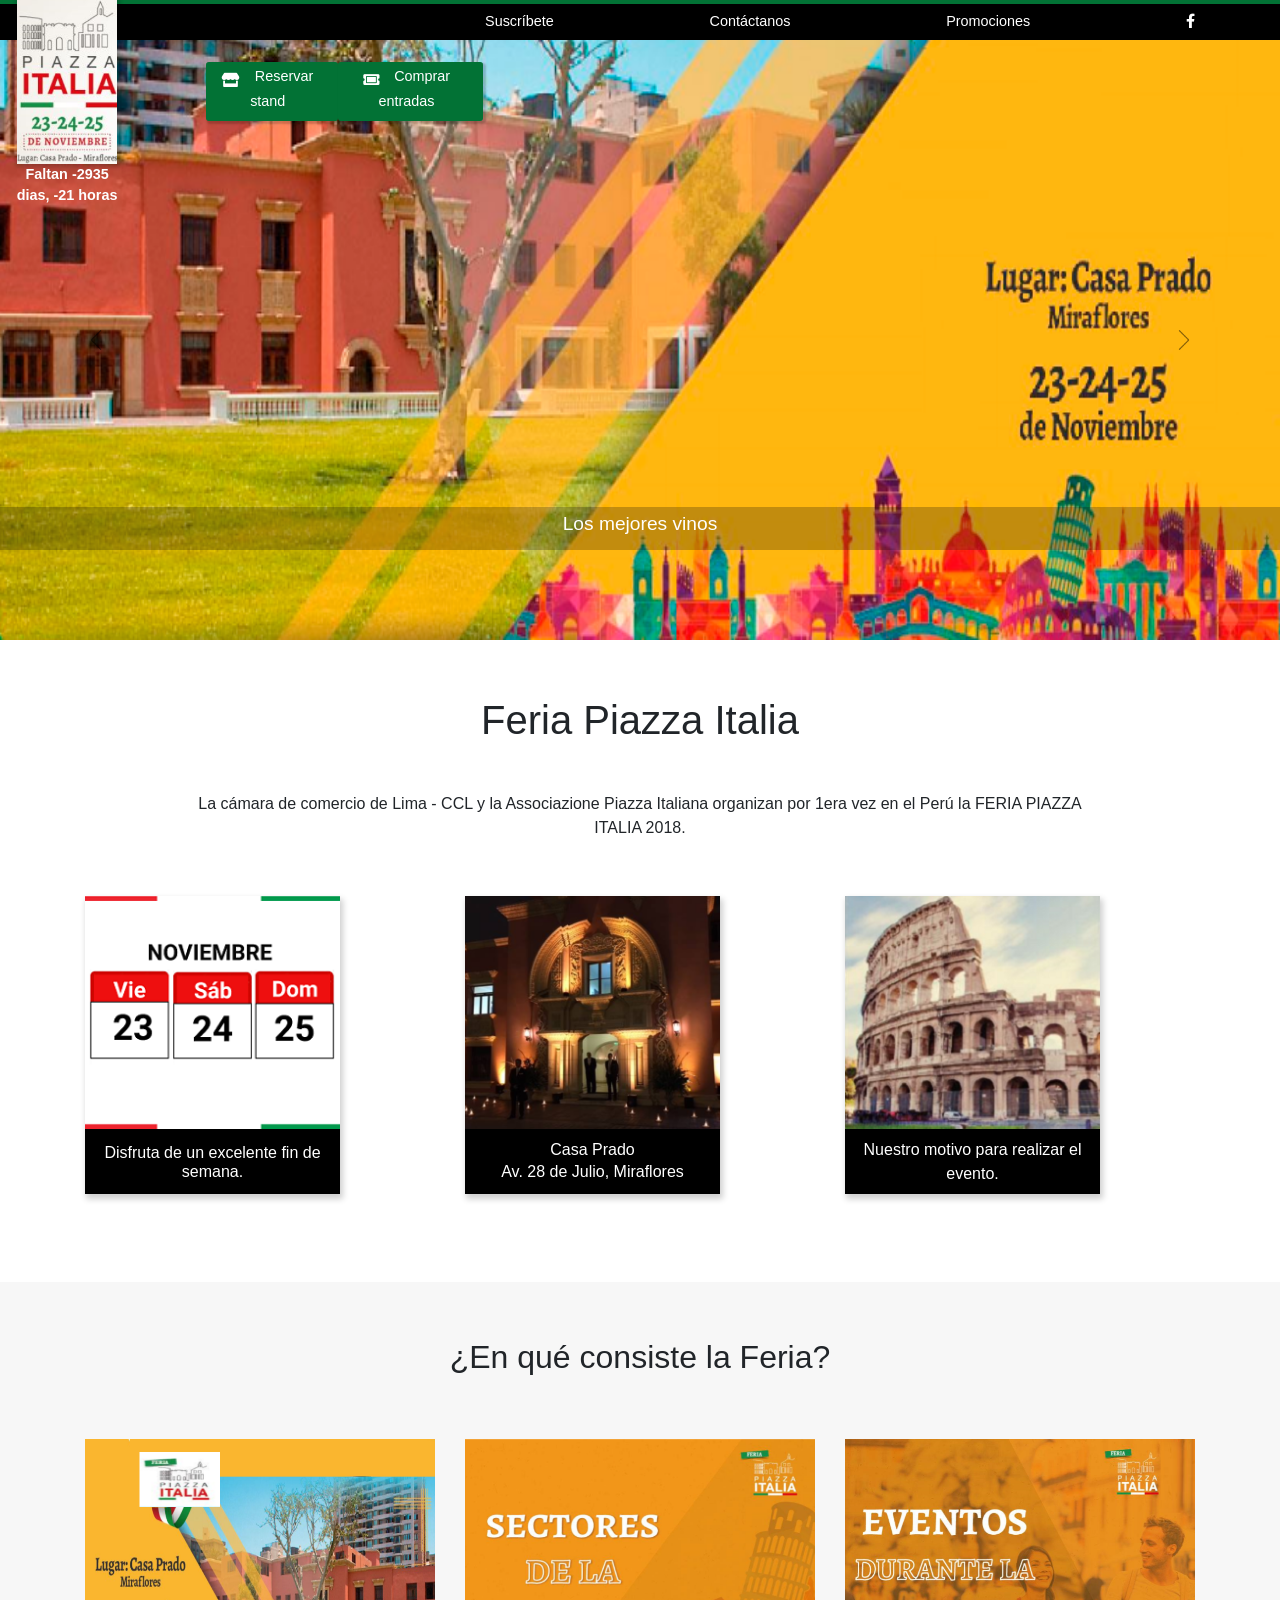
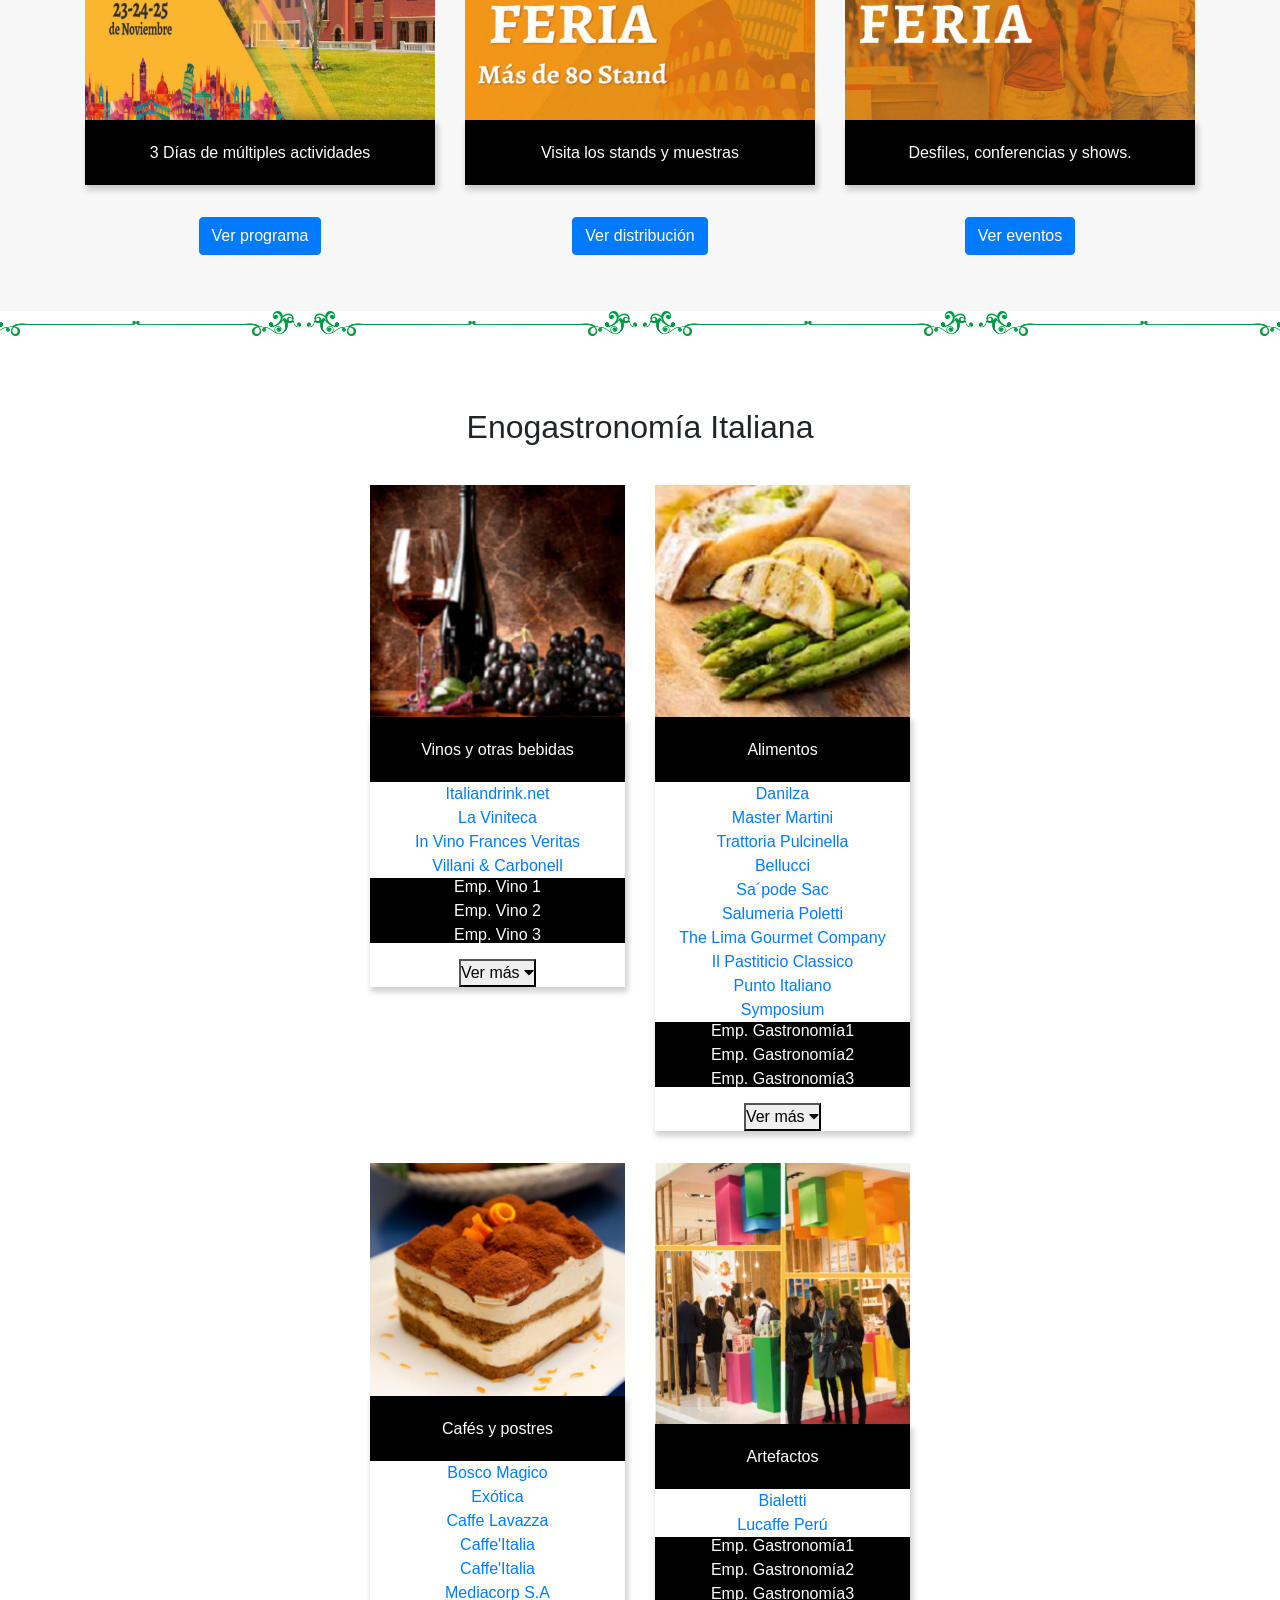
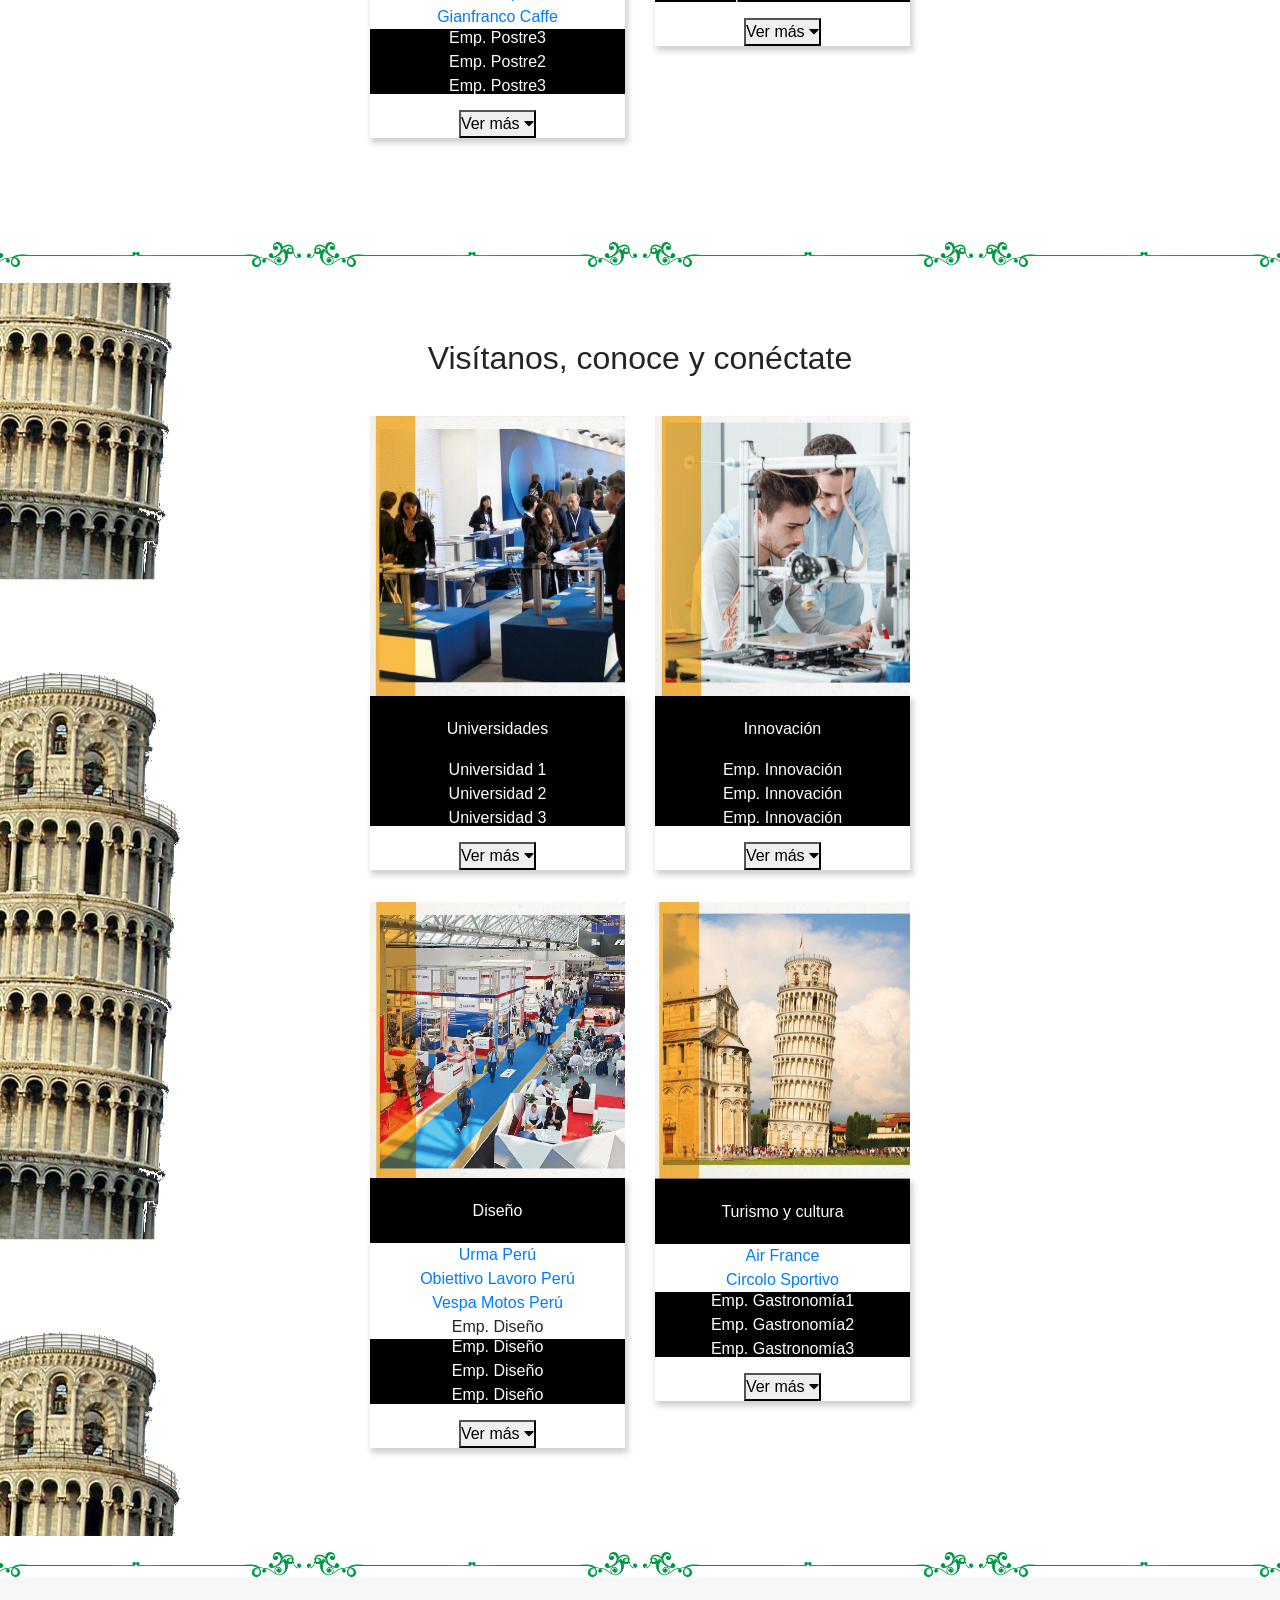
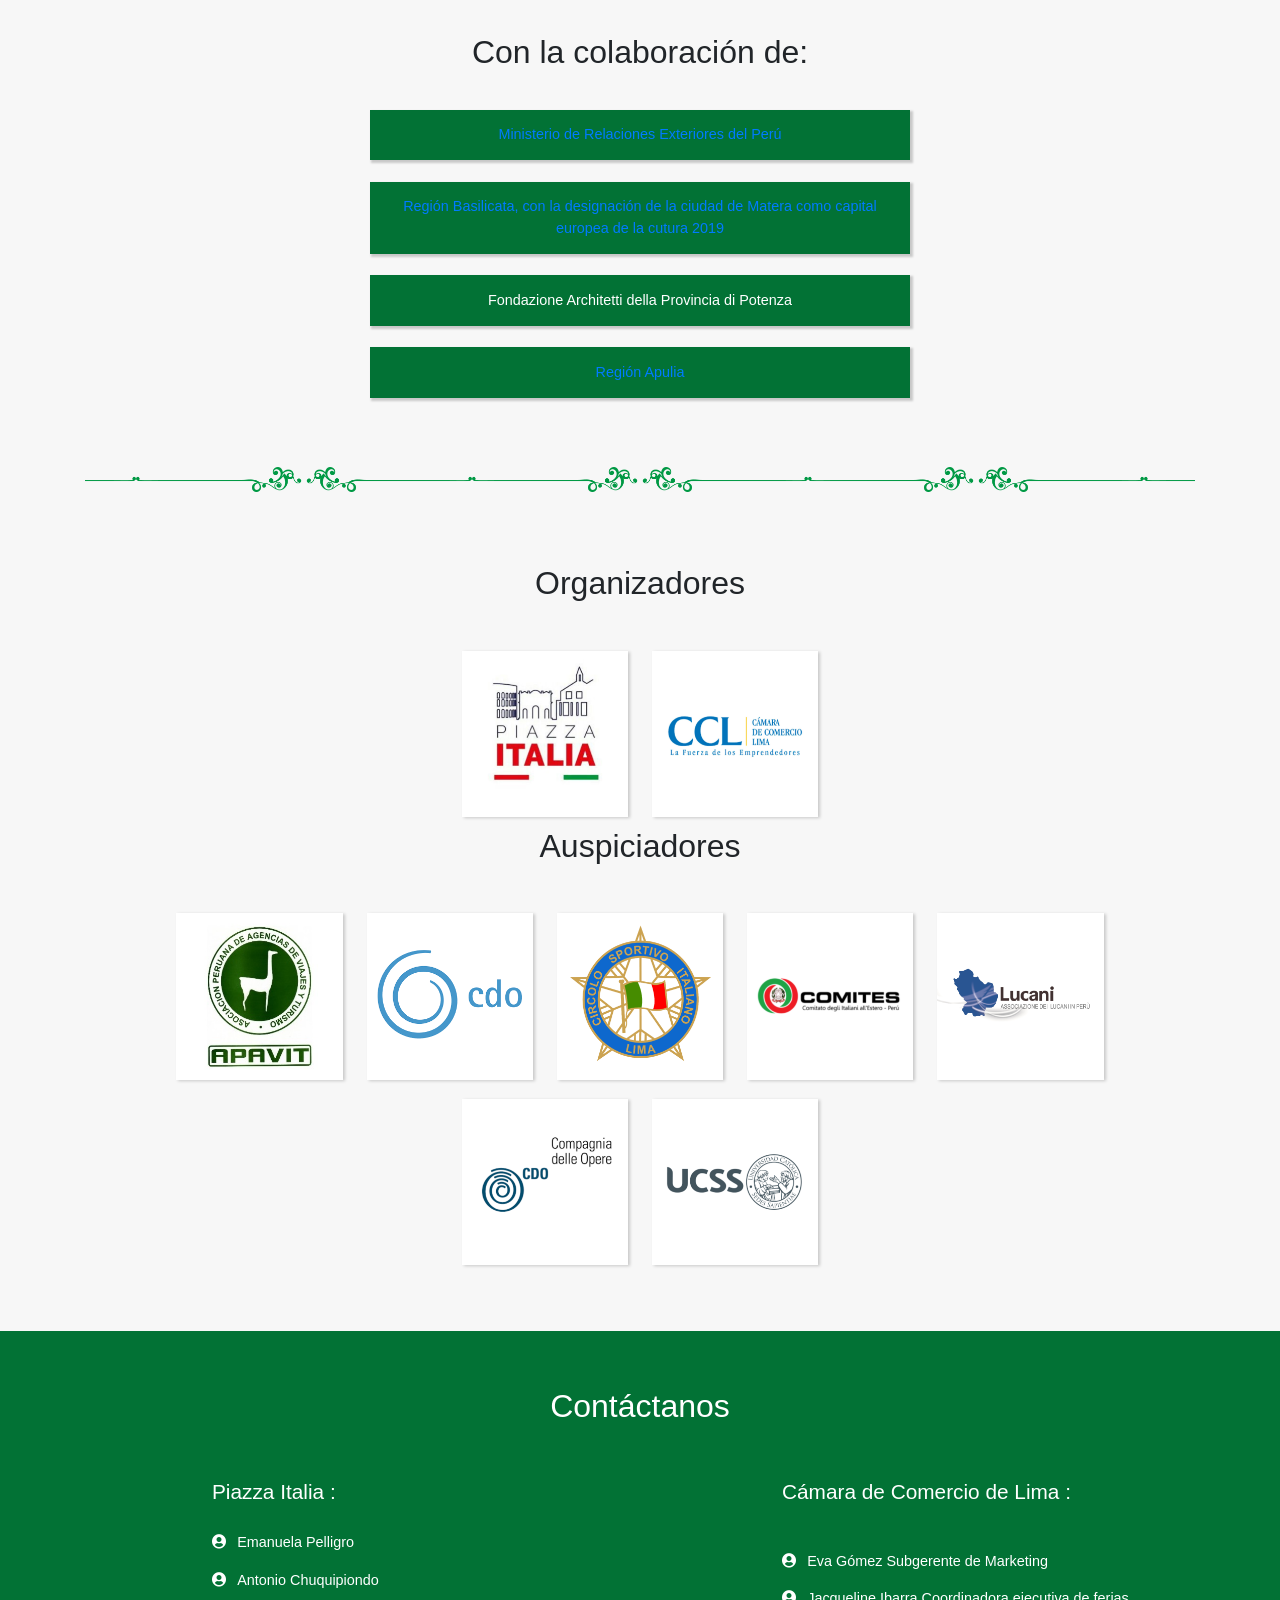
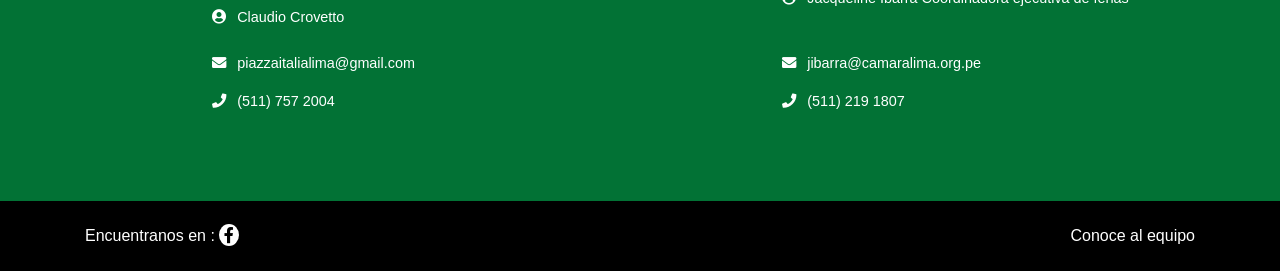
==== commit 932d6c82: "añadiendo imagen design" ====
--- a/index.html
+++ b/index.html
@@ -688,7 +688,7 @@
               <div class="row">
               
               <div class="col-12 offset-lg-3 offset-md-3 col-sm-12 col-md-4 col-lg-3 text-center">                 
-                     <img data-toggle="modal" data-target="#evento-1" class="img-fluid" alt="" src="assets/images/Design.png">
+                     <img data-toggle="modal" data-target="#evento-1" class="img-fluid" alt="" src="assets/images/design.png">
                       
                       <div class="text-center about-div">
 			                 <div> 
--- a/style/css/main.css
+++ b/style/css/main.css
@@ -153,6 +153,10 @@
   z-index: 90;
   max-width: 131px;
 }
+
+ul li {
+    list-style: none;
+}
 header .logo-desktop img {
   box-shadow: 1px 1px 4px 2px rgba(0, 0, 0, 0.19);
 }
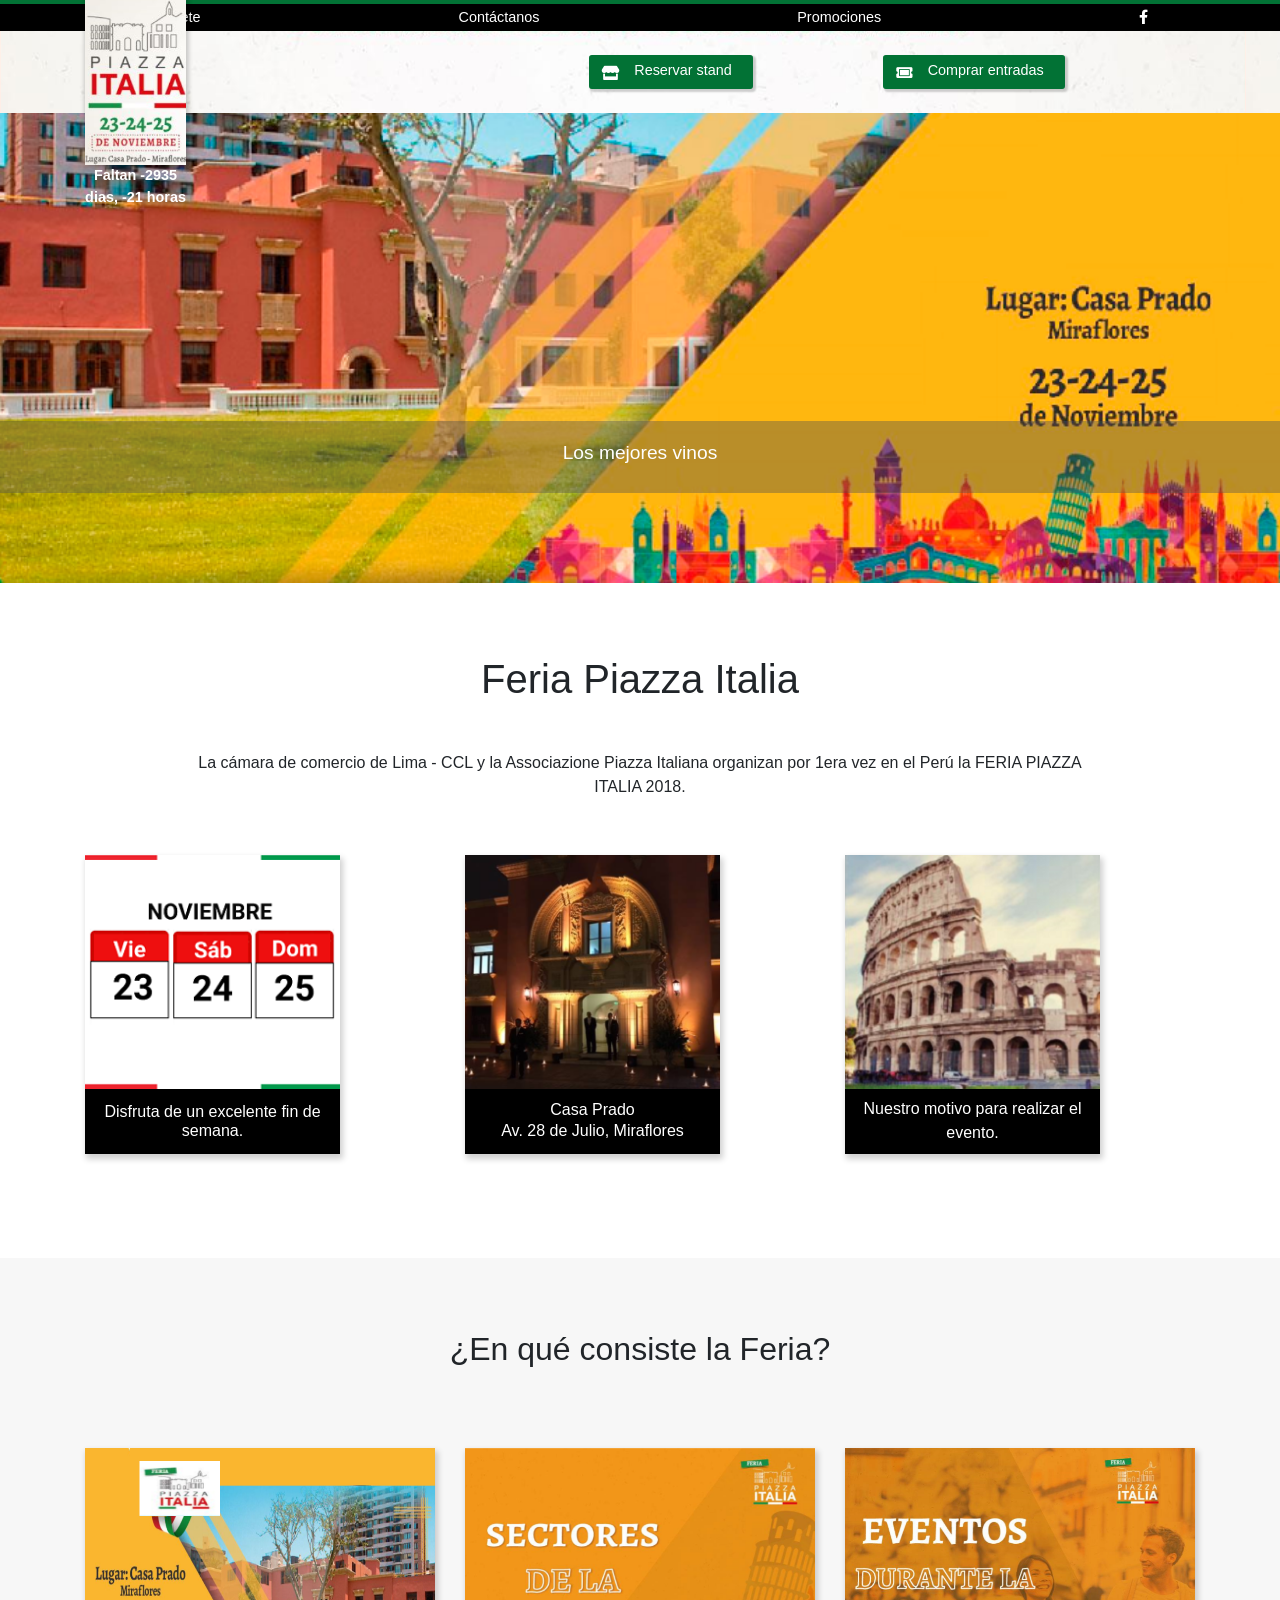
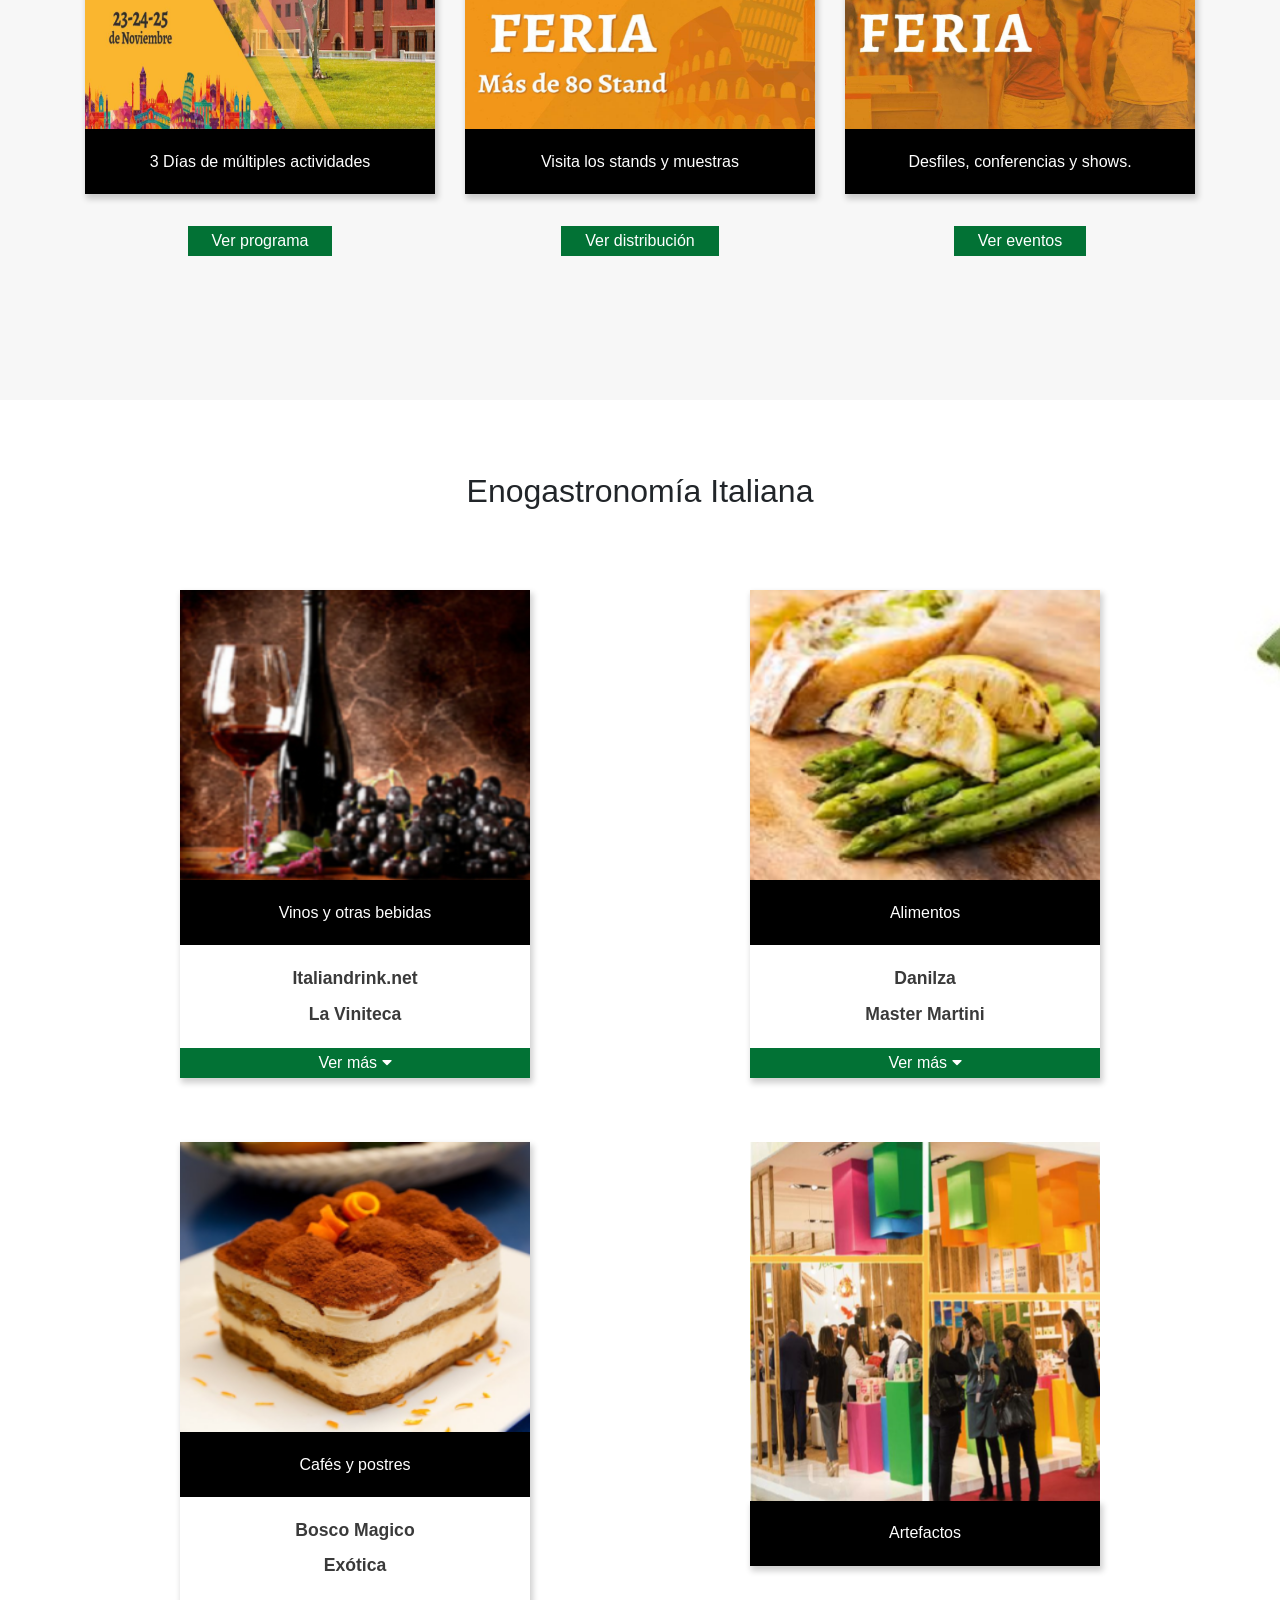
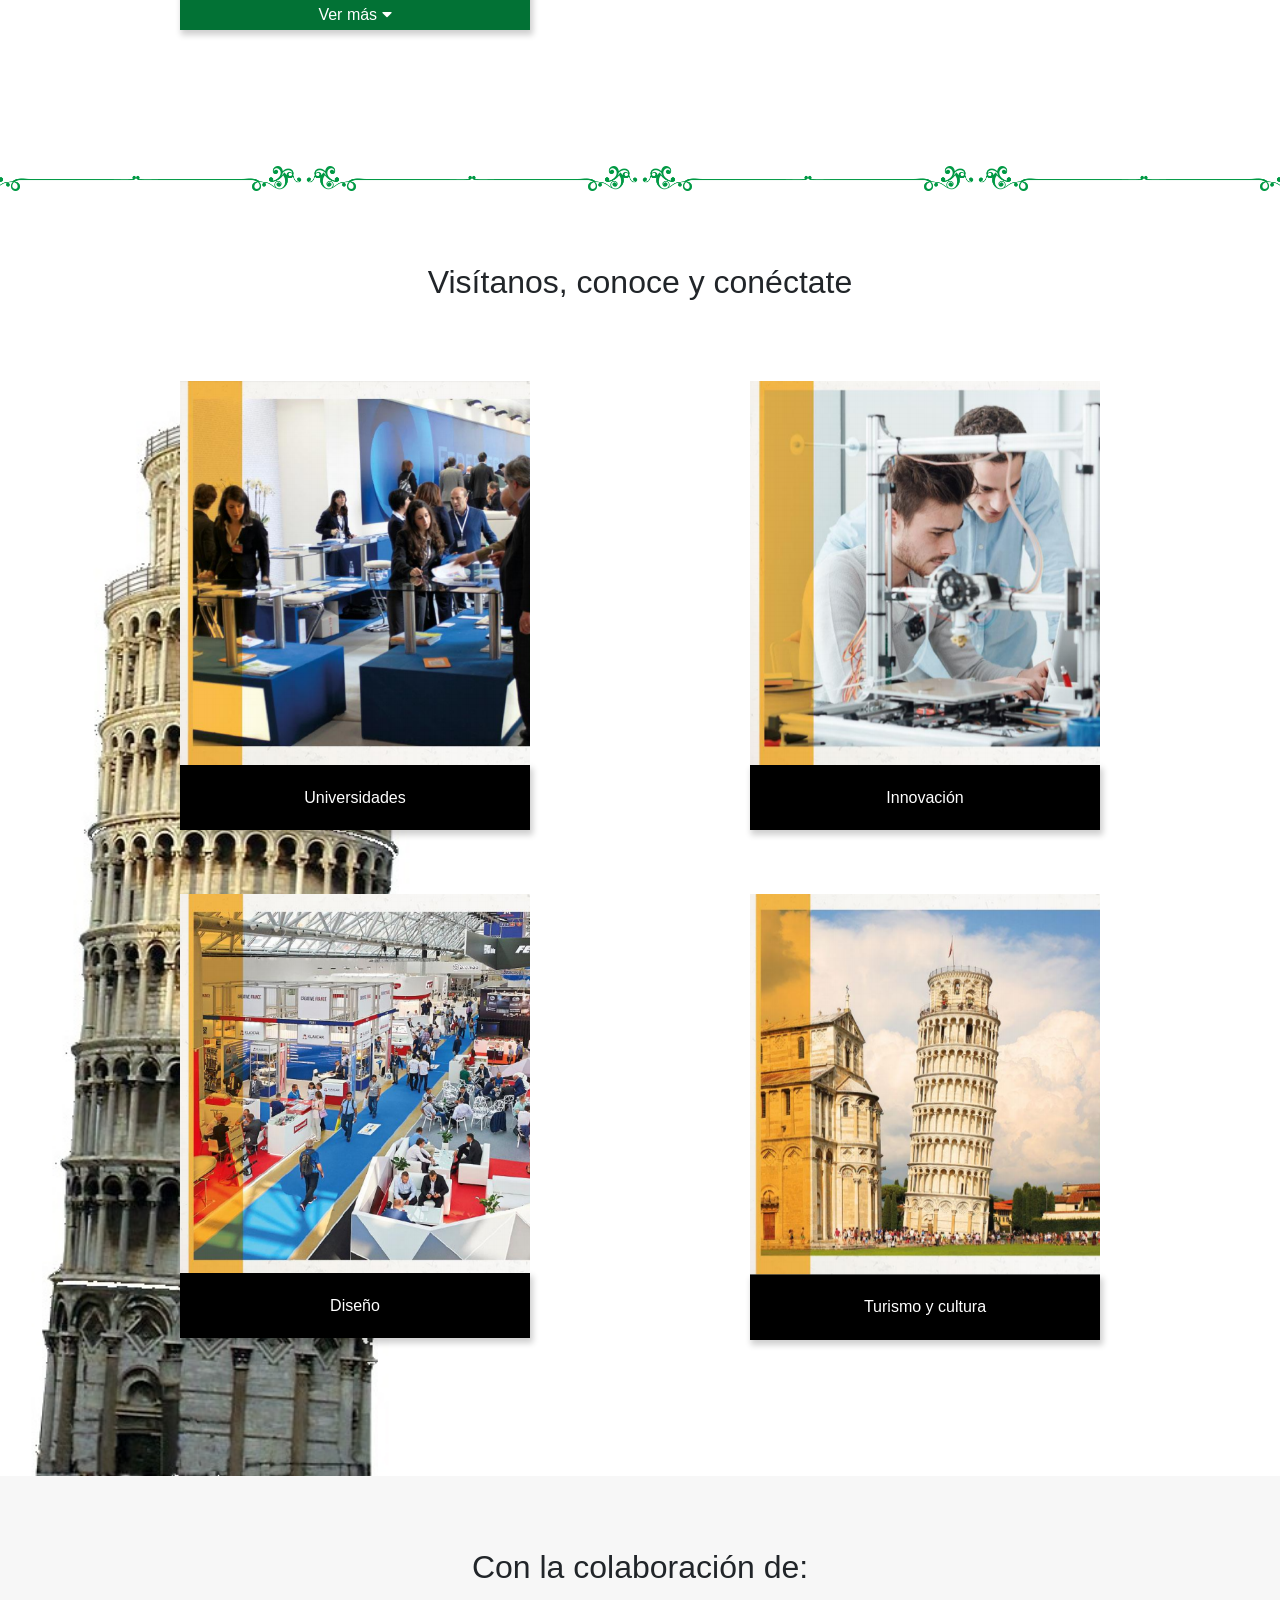
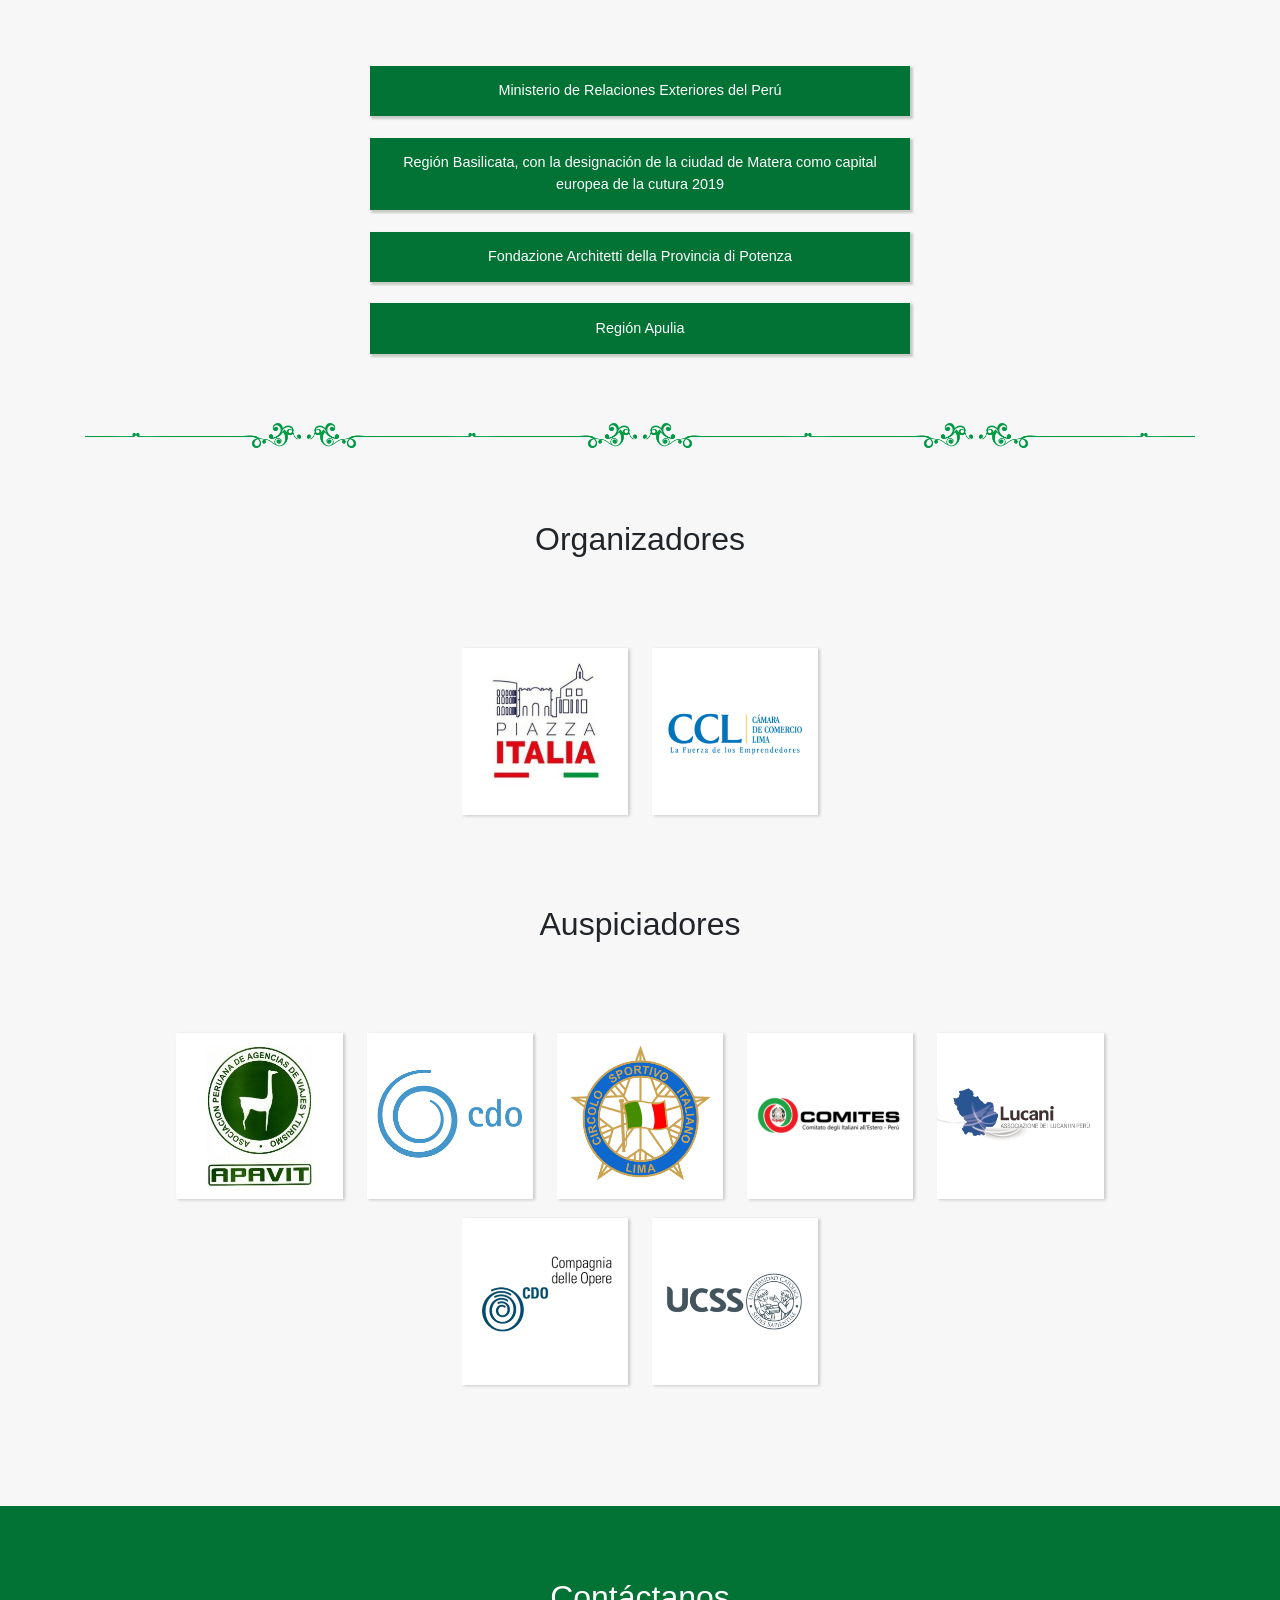
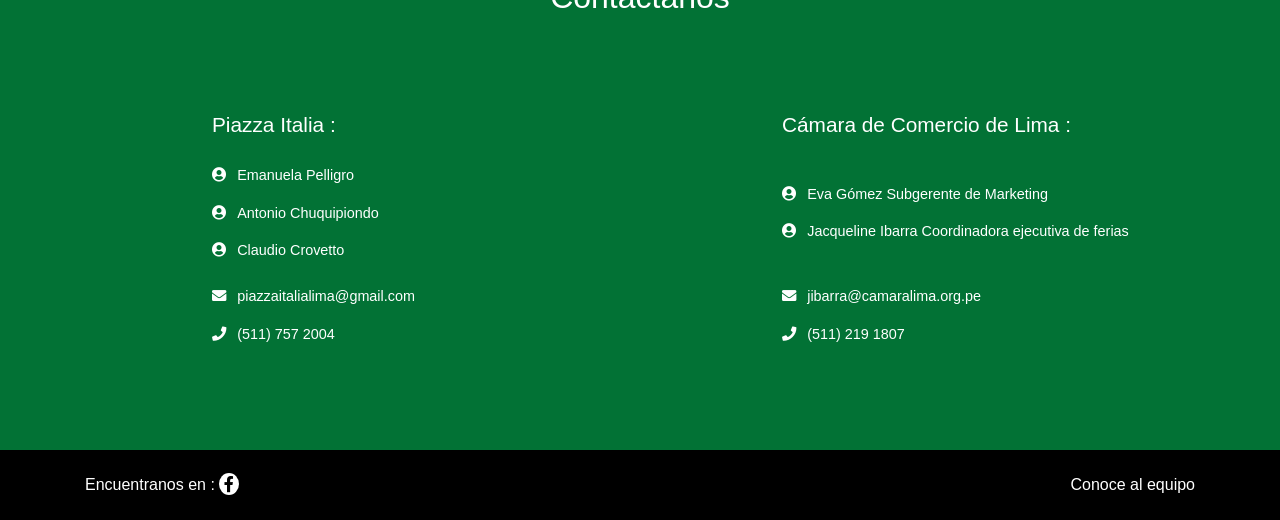
==== commit bcc2e578: "arreglando cambios" ====
--- a/index.html
+++ b/index.html
@@ -35,8 +35,8 @@
 		</div>
 		<!--Mobile, showing sm -->
 		<nav class="navbar mobile-menu navbar-expand-lg navbar-light  d-block d-sm-none d-none d-sm-block d-md-none">
-			<button class="navbar-toggler" type="button" data-toggle="collapse" data-target="#navbarNav" aria-controls="navbarNav" aria-expanded="false"
-			 aria-label="Toggle navigation">
+			<button class="navbar-toggler" type="button" data-toggle="collapse" data-target="#navbarNav" aria-controls="navbarNav"
+			 aria-expanded="false" aria-label="Toggle navigation">
 				<img class="img-fluid" src="assets/logos/hamburguer-italy.png" alt="">
 			</button>
 			<div class="mobile-main-button text-center">
@@ -125,61 +125,60 @@
 
 
 
-<!-- Prueba-->
-
-
-<!-- Modal: modalQuickView -->
-<div class="modal fade" id="modalQuickView-1" tabindex="-1" role="dialog" aria-labelledby="exampleModalLabel"
-  aria-hidden="true">
-  <div class="modal-dialog modal-lg modal-dialog-centered" role="document">
-    <div class="modal-content">
-      <div class="modal-body">
-        <div class="row">
-          <div class="col-lg-12">
-                  <button type="button" class="close" data-dismiss="modal" aria-label="Close">
-				<span aria-hidden="true">&times;</span>
-			</button>
-          <p></p>
-           
-            <!--Carousel Wrapper-->
-            <div id="carousel-thumb" class="carousel slide carousel-fade carousel-thumbnails" data-ride="carousel">
-              <!--Slides-->
-              <div class="carousel-inner" role="listbox">
-                <div class="carousel-item active">
-                  <img class="d-block w-100" src="assets/images/dia-1-popup-1.svg"
-                    alt="First slide">
-                </div>
-                <div class="carousel-item">
-                  <img class="d-block w-100" src="assets/images/dia-2-popup-1.svg"
-                    alt="Second slide">
-                </div>
-                <div class="carousel-item">
-                  <img class="d-block w-100" src="assets/images/dia-3-popup-1.svg"
-                    alt="Third slide">
-                </div>
-              </div>
-              <!--/.Slides-->
-              <!--Controls-->
-              <a class="carousel-control-prev" href="#carousel-thumb" role="button" data-slide="prev">
-                <span class="carousel-control-prev-icon" aria-hidden="true"></span>
-                <span class="sr-only">Previous</span>
-              </a>
-              <a class="carousel-control-next" href="#carousel-thumb" role="button" data-slide="next">
-                <span class="carousel-control-next-icon" aria-hidden="true"></span>
-                <span class="sr-only">Next</span>
-              </a>
-            </div>
-               <div class="modal-footer">
-					<button type="button" class="btn btn-success" data-dismiss="modal">Ok!</button>
-				</div>
-            </div>
-          </div>
-        </div>
-      </div>
-    </div>
-  </div>
-</div>
-<!-- Prueba-->
+	<!-- Prueba-->
+
+
+	<!-- Modal: modalQuickView -->
+	<div class="modal fade" id="modalQuickView-1" tabindex="-1" role="dialog" aria-labelledby="exampleModalLabel"
+	 aria-hidden="true">
+		<div class="modal-dialog modal-lg modal-dialog-centered" role="document">
+			<div class="modal-content">
+				<div class="modal-body">
+					<div class="row">
+						<div class="col-lg-12">
+							<button type="button" class="close" data-dismiss="modal" aria-label="Close">
+								<span aria-hidden="true">&times;</span>
+							</button>
+							<p></p>
+
+							<!--Carousel Wrapper-->
+							<div id="carousel-thumb" class="carousel slide carousel-fade carousel-thumbnails" data-ride="carousel">
+								<!--Slides-->
+								<div class="carousel-inner" role="listbox">
+									<div class="carousel-item active">
+										<img class="d-block w-100" src="assets/images/dia-1-popup-1.svg" alt="First slide">
+									</div>
+									<div class="carousel-item">
+										<img class="d-block w-100" src="assets/images/dia-2-popup-1.svg" alt="Second slide">
+									</div>
+									<div class="carousel-item">
+										<img class="d-block w-100" src="assets/images/dia-3-popup-1.svg" alt="Third slide">
+									</div>
+								</div>
+								<!--/.Slides-->
+								<!--Controls-->
+								<!--
+								<a class="carousel-control-prev" href="#carousel-thumb" role="button" data-slide="prev">
+									<span class="carousel-control-prev-icon" aria-hidden="true"></span>
+									<span class="sr-only">Previous</span>
+								</a>
+								<a class="carousel-control-next" href="#carousel-thumb" role="button" data-slide="next">
+									<span class="carousel-control-next-icon" aria-hidden="true"></span>
+									<span class="sr-only">Next</span>
+								</a>
+								-->
+							</div>
+							<div class="modal-footer">
+								<button type="button" class="btn btn-success" data-dismiss="modal">Ok!</button>
+							</div>
+						</div>
+					</div>
+				</div>
+			</div>
+		</div>
+	</div>
+	</div>
+	<!-- Prueba-->
 
 	<div class="modal fade" id="dia-1-popup-1" tabindex="-1" role="dialog" aria-labelledby="exampleModalLabel" aria-hidden="true">
 		<div class="modal-dialog modal-lg modal-dialog-centered" role="document">
@@ -198,109 +197,111 @@
 	</div>
 
 
-<!-- Modal: modalQuickView  Eventos-->
-<div class="modal fade" id="modalQuickView-3" tabindex="-1" role="dialog" aria-labelledby="exampleModalLabel" aria-hidden="true">
-  <div class="modal-dialog modal-lg modal-dialog-centered" role="document">
-    <div class="modal-content">
-      <div class="modal-body text-center">
-        <div class="row">
-          <div class="col-lg-12">
-            <!--Carousel Wrapper-->
-            <button type="button" class="close" data-dismiss="modal" aria-label="Close">
-				<span aria-hidden="true">&times;</span>
-			</button>
-          <p></p>
-           
-            <div id="carousel-thumb1" class="carousel slide carousel-fade carousel-thumbnails" data-ride="carousel">
-              <!--Slides-->
-              <div class="carousel-inner" role="listbox">
-                <div class="carousel-item active">
-                   <h4>Ven y participa! </h4>
-                  <img class="d-block w-100" src="assets/images/evento-nro-1.png"
-                    alt="First slide">
-                </div>
-                <div class="carousel-item">
-                   <h4>Disfruta de gratos momentos! </h4>
-                  <img class="d-block w-100" src="assets/images/evento-nro-2.png"
-                    alt="Second slide">
-                </div>
-              </div>
-              
-              <!--/.Slides-->
-              <!--Controls-->
-              <a class="carousel-control-prev" href="#carousel-thumb1" role="button" data-slide="prev">
-                <span class="carousel-control-prev-icon" aria-hidden="true"></span>
-                <span class="sr-only">Previous</span>
-              </a>
-              <a class="carousel-control-next" href="#carousel-thumb1" role="button" data-slide="next">
-                <span class="carousel-control-next-icon" aria-hidden="true"></span>
-                <span class="sr-only">Next</span>
-              </a>
-            </div>
-              <div class="modal-footer">
-					<button type="button" class="btn btn-success" data-dismiss="modal">Ok!</button>
-				</div>
-            </div>
-          </div>
-        </div>
-      </div>
-    </div>
-  </div>
-</div>
-
-<!-- Modal: modalQuickView  Eventos-->
-<div class="modal fade" id="modalQuickView-2" tabindex="-1" role="dialog" aria-labelledby="exampleModalLabel" aria-hidden="true">
-  <div class="modal-dialog modal-lg modal-dialog-centered" role="document">
-    <div class="modal-content">
-      <div class="modal-body text-center">
-        <div class="row">
-          <div class="col-lg-12">
-        
-            <!--Carousel Wrapper-->
-            <button type="button" class="close" data-dismiss="modal" aria-label="Close">
-				<span aria-hidden="true">&times;</span>
-			</button>
-            <p></p>
-            <div id="carousel-thumb2" class="carousel slide carousel-fade carousel-thumbnails" data-ride="carousel">
-              <!--Slides-->
-              <div class="carousel-inner" role="listbox">
-                <div class="carousel-item active">
-                   <h4>Exhibición de empresas y ventas </h4>
-                  <img class="d-block w-100" src="assets/images/stands.png"
-                    alt="First slide">
-                </div>
-                <div class="carousel-item">
-                   <h4>Exhibición de muestras fotográficas</h4>
-                  <img class="d-block w-100" src="assets/images/muestras.png"
-                    alt="Second slide">
-                </div>
-              </div>
-              
-              <!--/.Slides-->
-              <!--Controls-->
-              <a class="carousel-control-prev" href="#carousel-thumb2" role="button" data-slide="prev">
-                <span class="carousel-control-prev-icon" aria-hidden="true"></span>
-                <span class="sr-only">Previous</span>
-              </a>
-              <a class="carousel-control-next" href="#carousel-thumb2" role="button" data-slide="next">
-                <span class="carousel-control-next-icon" aria-hidden="true"></span>
-                <span class="sr-only">Next</span>
-              </a>
-            </div>
-            <!--
+	<!-- Modal: modalQuickView  Eventos-->
+	<div class="modal fade" id="modalQuickView-3" tabindex="-1" role="dialog" aria-labelledby="exampleModalLabel"
+	 aria-hidden="true">
+		<div class="modal-dialog modal-lg modal-dialog-centered" role="document">
+			<div class="modal-content">
+				<div class="modal-body text-center">
+					<div class="row">
+						<div class="col-lg-12">
+							<!--Carousel Wrapper-->
+							<button type="button" class="close" data-dismiss="modal" aria-label="Close">
+								<span aria-hidden="true">&times;</span>
+							</button>
+							<p></p>
+
+							<div id="carousel-thumb1" class="carousel slide carousel-fade carousel-thumbnails" data-ride="carousel">
+								<!--Slides-->
+								<div class="carousel-inner" role="listbox">
+									<div class="carousel-item active">
+										<h4>Ven y participa! </h4>
+										<img class="d-block w-100" src="assets/images/evento-nro-1.png" alt="First slide">
+									</div>
+									<div class="carousel-item">
+										<h4>Disfruta de gratos momentos! </h4>
+										<img class="d-block w-100" src="assets/images/evento-nro-2.png" alt="Second slide">
+									</div>
+								</div>
+
+								<!--/.Slides-->
+								<!--Controls-->
+								<!--
+								<a class="carousel-control-prev" href="#carousel-thumb1" role="button" data-slide="prev">
+									<span class="carousel-control-prev-icon" aria-hidden="true"></span>
+									<span class="sr-only">Previous</span>
+								</a>
+								<a class="carousel-control-next" href="#carousel-thumb1" role="button" data-slide="next">
+									<span class="carousel-control-next-icon" aria-hidden="true"></span>
+									<span class="sr-only">Next</span>
+								</a>
+								-->
+							</div>
+							<div class="modal-footer">
+								<button type="button" class="btn btn-success" data-dismiss="modal">Ok!</button>
+							</div>
+						</div>
+					</div>
+				</div>
+			</div>
+		</div>
+	</div>
+	</div>
+
+	<!-- Modal: modalQuickView  Eventos-->
+	<div class="modal fade" id="modalQuickView-2" tabindex="-1" role="dialog" aria-labelledby="exampleModalLabel"
+	 aria-hidden="true">
+		<div class="modal-dialog modal-lg modal-dialog-centered" role="document">
+			<div class="modal-content">
+				<div class="modal-body text-center">
+					<div class="row">
+						<div class="col-lg-12">
+
+							<!--Carousel Wrapper-->
+							<button type="button" class="close" data-dismiss="modal" aria-label="Close">
+								<span aria-hidden="true">&times;</span>
+							</button>
+							<p></p>
+							<div id="carousel-thumb2" class="carousel slide carousel-fade carousel-thumbnails" data-ride="carousel">
+								<!--Slides-->
+								<div class="carousel-inner" role="listbox">
+									<div class="carousel-item active">
+										<h4>Exhibición de empresas y ventas </h4>
+										<img class="d-block w-100" src="assets/images/stands.png" alt="First slide">
+									</div>
+									<div class="carousel-item">
+										<h4>Exhibición de muestras fotográficas</h4>
+										<img class="d-block w-100" src="assets/images/muestras.png" alt="Second slide">
+									</div>
+								</div>
+
+								<!--/.Slides-->
+								<!--Controls-->
+								<!--								<a class="carousel-control-prev" href="#carousel-thumb2" role="button" data-slide="prev">
+									<span class="carousel-control-prev-icon" aria-hidden="true"></span>
+									<span class="sr-only">Previous</span>
+								</a>
+								<a class="carousel-control-next" href="#carousel-thumb2" role="button" data-slide="next">
+									<span class="carousel-control-next-icon" aria-hidden="true"></span>
+									<span class="sr-only">Next</span>
+								</a>
+								-->
+
+							</div>
+							<!--
               <div class="text-center">
                 <button type="button" class="btn btn-secondary" data-dismiss="modal">Close</button>
               </div>-->
-            <div class="modal-footer">
-				<button type="button" class="btn btn-success" data-dismiss="modal">Ok!</button>
-			</div>
-          </div>
-         </div>
-        </div>
-      </div>
-     </div>
-  </div>
-</div>
+							<div class="modal-footer">
+								<button type="button" class="btn btn-success" data-dismiss="modal">Ok!</button>
+							</div>
+						</div>
+					</div>
+				</div>
+			</div>
+		</div>
+	</div>
+	</div>
 
 	<div class="modal fade" id="dia-2-popup-1" tabindex="-1" role="dialog" aria-labelledby="exampleModalLabel" aria-hidden="true">
 		<div class="modal-dialog modal-lg modal-dialog-centered" role="document">
@@ -395,6 +396,7 @@
 					</div>
 				</div>
 			</div>
+			<!--
 			<a class="carousel-control-prev" href="#carouselExampleFade" role="button" data-slide="prev">
 				<span class="carousel-control-prev-icon" aria-hidden="true"></span>
 				<span class="sr-only">Previous</span>
@@ -403,6 +405,7 @@
 				<span class="carousel-control-next-icon" aria-hidden="true"></span>
 				<span class="sr-only">Next</span>
 			</a>
+			-->
 		</div>
 	</main>
 	<!--Sobre la Feria-->
@@ -411,7 +414,8 @@
 			<div class="row">
 				<div class="col-10 offset-1 about-title text-center wow animated bounceInDown animated">
 					<h1>Feria Piazza Italia</h1>
-					<p>La cámara de comercio de Lima - CCL y la Associazione Piazza Italiana organizan por 1era vez en el Perú la FERIA PIAZZA
+					<p>La cámara de comercio de Lima - CCL y la Associazione Piazza Italiana organizan por 1era vez en el Perú la
+						FERIA PIAZZA
 						ITALIA 2018.
 					</p>
 				</div>
@@ -451,301 +455,279 @@
 					<h2 class="text-center"> ¿En qué consiste la Feria? </h2>
 				</div>
 				<div class="col-10 offset-1 col-sm-8 offset-sm-2 col-md-4 offset-md-0 col-lg-4 offset-lg-0">
-					<div class="text-center programa-dia" >
-						<img  data-toggle="modal" data-target="#modalQuickView-1" class="img-fluid" alt="" src="assets/images/presentacion-0-0.png">
+					<div class="text-center programa-dia">
 						<div class="text-center about-div">
-			                 <div> 
-			                    <h4 > 3 Días de múltiples actividades </h4>			                     
-			                 </div>			                  
-					    </div>
-                        <button type="button" class="btn btn-primary" data-toggle="modal" data-target="#modalQuickView-1">Ver programa</button>
-				</div>
-					
-				</div>
-				
+							<img data-toggle="modal" data-target="#modalQuickView-1" class="img-fluid" alt="" src="assets/images/presentacion-0-0.png">
+							<div>
+								<h4> 3 Días de múltiples actividades </h4>
+							</div>
+						</div>
+						<button type="button" class="button-click" data-toggle="modal" data-target="#modalQuickView-1">Ver programa</button>
+					</div>
+				</div>
+
 				<div class="col-10 offset-1 col-sm-8 offset-sm-2 col-md-4 offset-md-0 col-lg-4 offset-lg-0">
 					<div class="text-center programa-dia">
-						<img data-toggle="modal" data-target="#modalQuickView-2" class="img-fluid" alt="" src="assets/images/sectores-feria.png">
-						
 						<div class="text-center about-div">
-			                 <div> 
-			                    <h4>Visita los stands y muestras</h4>			                     
-			                 </div>			                  
-					    </div>
-                        <button type="button" class="btn btn-primary" data-toggle="modal" data-target="#modalQuickView-2">Ver distribución</button>
-                    </div>
-				</div>
-				
-				
-				
+							<img data-toggle="modal" data-target="#modalQuickView-2" class="img-fluid" alt="" src="assets/images/sectores-feria.png">
+
+							<div>
+								<h4>Visita los stands y muestras</h4>
+							</div>
+						</div>
+						<button type="button" class="button-click" data-toggle="modal" data-target="#modalQuickView-2">Ver
+							distribución</button>
+					</div>
+				</div>
+
+
 				<div class="col-10 offset-1 col-sm-8 offset-sm-2 col-md-4 offset-md-0 col-lg-4 offset-lg-0">
 					<div class="text-center programa-dia">
-						<img data-toggle="modal" data-target="#modalQuickView-3" class="img-fluid" alt="" src="assets/images/eventos-feria.png">
 						<div class="text-center about-div">
-			                 <div> 
-			                    <h4>Desfiles, conferencias y shows.</h4>			                     
-			                 </div>			                  
-					    </div>
-                        <button type="button" class="btn btn-primary" data-toggle="modal" data-target="#modalQuickView-3">Ver eventos</button>
-					</div>
-				</div>
-				
+							<img data-toggle="modal" data-target="#modalQuickView-3" class="img-fluid" alt="" src="assets/images/eventos-feria.png">
+							<div>
+								<h4>Desfiles, conferencias y shows.</h4>
+							</div>
+						</div>
+						<button type="button" class="button-click" data-toggle="modal" data-target="#modalQuickView-3">Ver eventos</button>
+					</div>
+				</div>
+
 			</div>
 		</div>
 	</section>
 
-	
-	<!-- nueva sección	-->
-	<div class="separador"></div>
-	 <p></p>
+
 	<!--Enogastronomia-->
 	<section class="enogastronomia paral paralFood wow animated bounceInDown" id="parallax">
 		<div class="container">
 			<div class="row">
-                 <div class="col-12 -offset-2 ">
+				<div class="col-12 -offset-2 ">
 					<h2 class="text-center">Enogastronomía Italiana</h2>
-				 </div>
-            </div>
-                      
-            <div class="row">
-       		    <div class="col-12 offset-lg-3 offset-md-3 col-sm-12 col-md-4 col-lg-3 text-center"> 
-                    <img data-toggle="modal" data-target="#evento-1" class="img-fluid" alt="" src="assets/images/vinos-1.png">
-                    <div class="text-center about-div">
-			             <div> 
-			                 <h4> Vinos y otras bebidas </h4>			                     
-			             </div>	
-			             
-			             <ul id="wine-list">
-							<li><a href="https://www.facebook.com/italiandrinkperu/?hc_ref=ARREWR8KM5uVfPDJ1NeEplJ5RDMAL5RgXo9T0-IPE2RIHPiJwatDPDC1bghrVbBQjUM&fref=nf&__xts__[0]=68.ARCkNVWsjKHh62hvuEbV0L2OqLy2Vti3TIZWtPncuY_daVVCrYdBkZuRelv4mlPz-519XqK3CQk0rWczz1tuXmMniIqvfVASqVrf8xY530zUR0kLCb6h1JoY1XWdnW0ZO5U0tHiNVLxN1Owlr0KeX3GMsL0mPz6gD95gFh_5XmpH4aCxKsjJ6g&__tn__=kC-R " target="_blank" >Italiandrink.net</a></li>
-							
-                            <li><a href="https://www.facebook.com/LaViniteca/?hc_ref=ARRytyqX4qc9o_qf1WLLyfianbjlriarNnrphSgu5vzjjWsZDRvliFrcKmE799av2Do&fref=nf&__xts__[0]=68.ARAXkmp_nHlmsKCshU2ZDGz3Q4bLiTetYB0fsgiIvkbrWFvKT9KcyVptWd4uZCjIFZ3xI1ylp2Dr2iiBt-G2OYZ3Si2miP2GLJtni3urvfsV0ifSBYin8pvYmJLvuvMEjn471I4TXIKjIihmaBUe1kgc1xgao9nIhqPZZ3ihVCHp5TuePJCR&__tn__=kC-R
-                            " target="_blank">La Viniteca</a></li>
-							
+				</div>
+			</div>
+
+			<div class="row">
+				<div class="col-10 offset-1 col-sm-8 offset-sm-2 col-md-4 offset-md-1 col-lg-4 offset-lg-1">
+					<div class="text-center div-list">
+						<img data-toggle="modal" data-target="#evento-1" class="img-fluid" alt="" src="assets/images/vinos-1.png">
+						<div class="text-information">
+							<p> Vinos y otras bebidas </p>
+						</div>
+						<ul id="wine-list" class="mobile-list">
+							<li><a href="https://web.facebook.com/italiandrinkperu" target="_blank">Italiandrink.net</a></li>
+							<li><a href="https://web.facebook.com/LaViniteca/" target="_blank">La Viniteca</a></li>
 							<li><a href="https://www.facebook.com/InVinoFrancesVeritas/" target="_blank">In Vino Frances Veritas</a></li>
-							
-							<li><a href="https://www.facebook.com/profile.php?id=100011222445222" target="_blank">Villani & Carbonell</a></li>
+							<li><a href="https://web.facebook.com/profile.php?id=100011222445222" target="_blank">Villani & Carbonell</a></li>
+						</ul>
+
+						<ul id="wine-list" class="desktop-list">
+							<li><a href="https://web.facebook.com/italiandrinkperu" target="_blank">Italiandrink.net</a></li>
+							<li><a href="https://web.facebook.com/LaViniteca/" target="_blank">La Viniteca</a></li>
 
 							<div class="collapse" id="whine-list-toggle">
-								<li>Emp. Vino 1</li>
-								<li>Emp. Vino 2</li>
-								<li>Emp. Vino 3 </li>
-							</div>
-						 </ul>
-						 <button class="see-more" type="button" data-toggle="collapse" data-target="#whine-list-toggle" aria-expanded="false" aria-controls="collapseExample">Ver más <i class="fas fa-caret-down"></i> </button>                  
-		              </div>
-                </div> 
-                       
-                <div class="col-12  col-sm-12 col-md-4 col-lg-3 text-center"> 
-                    <div class="text-center programa-dia" >                
-                         <img data-toggle="modal" data-target="#evento-1" class="img-fluid" alt="" src="assets/images/italian-food-2.png">
-                         <div class="text-center about-div">
-			                 <div> 
-			                    <h4 > Alimentos </h4>			                     
-			                 </div>		
-			                <ul id="food-list">
+								<li><a href="https://www.facebook.com/InVinoFrancesVeritas/" target="_blank">In Vino Frances Veritas</a></li>
+								<li><a href="https://web.facebook.com/profile.php?id=100011222445222" target="_blank">Villani & Carbonell</a></li>
+							</div>
+
+						</ul>
+
+						<button class="button-click desktop-list" type="button" data-toggle="collapse" data-target="#whine-list-toggle"
+						 aria-expanded="false" aria-controls="collapseExample">Ver más <i class="fas fa-caret-down"></i> </button>
+
+
+					</div>
+				</div>
+
+				<div class="col-10 offset-1 col-sm-8 offset-sm-2 col-md-4 offset-md-1 col-lg-4 offset-lg-2">
+					<div class="text-center div-list">
+						<img data-toggle="modal" data-target="#evento-1" class="img-fluid" alt="" src="assets/images/italian-food-2.png">
+						<div class="text-information">
+							<p> Alimentos </p>
+						</div>
+						<ul id="food-list" class="mobile-list">
 							<li> <a href="https://www.facebook.com/Danilza-SA-1625318477719073/" target="_blank">Danilza</a></li>
-							<li><a href="https://www.facebook.com/pg/MasterMartiniPeruOficial/about/?ref=page_internal " target="_blank">Master Martini</a></li>
-							<li><a href="https://www.facebook.com/Trattoria-Pulcinella-203352336483334/"target="_blank">Trattoria Pulcinella</a></li>
-							<li><a href="https://www.facebook.com/BellucciPremiumPeru/"target="_blank">Bellucci</a></li>
-							<li><a href="https://www.facebook.com/sapodesac/"target="_blank">Sa´pode Sac</a></li>
-                            <li><a href="https://www.facebook.com/salumeriapoletti/"target="_blank">Salumeria Poletti</a></li>
-                          <li><a href=" https://www.facebook.com/thelimagourmetcompany/"target="_blank">The Lima Gourmet Company</a></li>
-                        <li><a href="https://www.facebook.com/IlPastificioClassico/"target="_blank">Il Pastiticio Classico</a></li>
-                           <li><a href="https://www.facebook.com/Punto-Italiano-1730730153637141/"target="_blank">Punto Italiano</a></li>
-                      <li><a href="https://www.facebook.com/symposiumristorante/"target="_blank">Symposium</a></li>
+							<li><a href="https://www.facebook.com/pg/MasterMartiniPeruOficial/about/?ref=page_internal " target="_blank">Master
+									Martini</a></li>
+							<li><a href="https://www.facebook.com/Trattoria-Pulcinella-203352336483334/" target="_blank">Trattoria
+									Pulcinella</a></li>
+							<li><a href="https://www.facebook.com/BellucciPremiumPeru/" target="_blank">Bellucci</a></li>
+							<li><a href="https://www.facebook.com/sapodesac/" target="_blank">Sa´pode Sac</a></li>
+							<li><a href="https://www.facebook.com/salumeriapoletti/" target="_blank">Salumeria Poletti</a></li>
+							<li><a href=" https://www.facebook.com/thelimagourmetcompany/" target="_blank">The Lima Gourmet Company</a></li>
+							<li><a href="https://www.facebook.com/IlPastificioClassico/" target="_blank">Il Pastiticio Classico</a></li>
+							<li><a href="https://www.facebook.com/Punto-Italiano-1730730153637141/" target="_blank">Punto Italiano</a></li>
+							<li><a href="https://www.facebook.com/symposiumristorante/" target="_blank">Symposium</a></li>
+						</ul>
+
+
+						<ul id="food-list" class="desktop-list">
+							<li><a href="https://www.facebook.com/Danilza-SA-1625318477719073/" target="_blank">Danilza</a></li>
+							<li><a href="https://www.facebook.com/pg/MasterMartiniPeruOficial/about/?ref=page_internal " target="_blank">Master
+									Martini</a></li>
+
+							<div class="collapse" id="food-list-toggle">
+								<li><a href="https://www.facebook.com/Trattoria-Pulcinella-203352336483334/" target="_blank">Trattoria
+										Pulcinella</a></li>
+								<li><a href="https://www.facebook.com/BellucciPremiumPeru/" target="_blank">Bellucci</a></li>
+								<li><a href="https://www.facebook.com/sapodesac/" target="_blank">Sa´pode Sac</a></li>
+								<li><a href="https://www.facebook.com/salumeriapoletti/" target="_blank">Salumeria Poletti</a></li>
+								<li><a href=" https://www.facebook.com/thelimagourmetcompany/" target="_blank">The Lima Gourmet Company</a></li>
+								<li><a href="https://www.facebook.com/IlPastificioClassico/" target="_blank">Il Pastiticio Classico</a></li>
+								<li><a href="https://www.facebook.com/Punto-Italiano-1730730153637141/" target="_blank">Punto Italiano</a></li>
+								<li><a href="https://www.facebook.com/symposiumristorante/" target="_blank">Symposium</a></li>
+							</div>
+						</ul>
+						<button class="button-click desktop-list" type="button" data-toggle="collapse" data-target="#food-list-toggle"
+						 aria-expanded="false" aria-controls="collapseExample">Ver más
+							<i class="fas fa-caret-down"></i>
+						</button>
+
+					</div>
+				</div>
+
+
+				<div class="col-10 offset-1 col-sm-8 offset-sm-2 col-md-4 offset-md-1 col-lg-4 offset-lg-1">
+					<div class="text-center div-list">
+						<img data-toggle="modal" data-target="#evento-1" class="img-fluid" alt="" src="assets/images/tiramisu-chico.png">
+						<div class="text-information">
+							<p> Cafés y postres </p>
+						</div>
+						<ul id="desserts-list" class="mobile-list">
+							<li><a href="https://www.facebook.com/pg/boscomagicogelato/about/?ref=page_internal=" target="_blank">Bosco
+									Magico</a></li>
+							<li><a href="https://www.facebook.com/sabordelanaturaleza/" target="_blank">Exótica</a></li>
+							<li><a href="https://www.facebook.com/pg/leo.shalaj.5/about/?ref=page_internal" target="_blank">Caffe Lavazza</a></li>
+							<li><a href="https://www.facebook.com/pg/andreakimberlyhernandez/about/?ref=page_internal" target="_blank">Caffe'Italia</a></li>
+							<li><a href="https://www.facebook.com/Mediacorp-SA-417858988316193/?__tn__=kC-R&eid=ARAMept6u2E1ykdWCO9EZWw1qogG8mYdSveR8qirPWI3QDB0Y9EMVOfcfsm3MBcRwscXZ3fQCwQ0cT04&hc_ref=ARSE2thfAhsO5m9gi6qQXgjwraDy8ZwkJ6Bd4Tcv-bDA-POb-r8bfF1IXDUHhr_LvXA&fref=nf&__xts__[0]=68.ARBEFBak3nsh4pmSSFtxErPJyZLjliXNukAhj3UokLJhFgNQF8Oro_FgvnbP1Ndo9GNunmnzR7fkSncbEI9W9WwegDxzuYmL4i5S_SrNymWw13Vm28xtA2mljbArQgdLrrXclEeeInveQnN9gNxR_3DIa3j0yvKfGwgVu9MvFaHqYYOgdlJfxQ"
+								 target="_blank">Caffe'Italia</a></li>
+							<li><a href="https://www.facebook.com/lucaffe.peru" target="_blank">Mediacorp S.A</a></li>
+							<li><a href="https://www.facebook.com/gianfrancocaffe/" target="_blank">Gianfranco Caffe</a></li>
+						</ul>
+
+						<ul id="desserts-list" class="desktop-list">
+							<li><a href="https://www.facebook.com/pg/boscomagicogelato/about/?ref=page_internal=" target="_blank">Bosco
+									Magico</a></li>
+							<li><a href="https://www.facebook.com/sabordelanaturaleza/" target="_blank">Exótica</a></li>
+
+							<div class="collapse" id="desserts-list-toggle">
+								<li><a href="https://www.facebook.com/pg/leo.shalaj.5/about/?ref=page_internal" target="_blank">Caffe Lavazza</a></li>
+								<li><a href="https://www.facebook.com/pg/andreakimberlyhernandez/about/?ref=page_internal" target="_blank">Caffe'Italia</a></li>
+								<li><a href="https://www.facebook.com/Mediacorp-SA-417858988316193/?__tn__=kC-R&eid=ARAMept6u2E1ykdWCO9EZWw1qogG8mYdSveR8qirPWI3QDB0Y9EMVOfcfsm3MBcRwscXZ3fQCwQ0cT04&hc_ref=ARSE2thfAhsO5m9gi6qQXgjwraDy8ZwkJ6Bd4Tcv-bDA-POb-r8bfF1IXDUHhr_LvXA&fref=nf&__xts__[0]=68.ARBEFBak3nsh4pmSSFtxErPJyZLjliXNukAhj3UokLJhFgNQF8Oro_FgvnbP1Ndo9GNunmnzR7fkSncbEI9W9WwegDxzuYmL4i5S_SrNymWw13Vm28xtA2mljbArQgdLrrXclEeeInveQnN9gNxR_3DIa3j0yvKfGwgVu9MvFaHqYYOgdlJfxQ"
+									 target="_blank">Caffe'Italia</a></li>
+								<li><a href="https://www.facebook.com/lucaffe.peru" target="_blank">Mediacorp S.A</a></li>
+								<li><a href="https://www.facebook.com/gianfrancocaffe/" target="_blank">Gianfranco Caffe</a></li>
+							</div>
+						</ul>
+						<button class="button-click desktop-list" type="button" data-toggle="collapse" data-target="#desserts-list-toggle"
+						 aria-expanded="false" aria-controls="collapseExample">Ver más
+							<i class="fas fa-caret-down"></i>
+						</button>
+
+					</div>
+				</div>
+				<div class="col-10 offset-1 col-sm-8 offset-sm-2 col-md-4 offset-md-1 col-lg-4 offset-lg-2">
+					<img data-toggle="modal" data-target="#evento-1" class="img-fluid" alt="" src="assets/images/gastronomia-2.png">
+
+					<div class="text-center div-list">
+						<div class="text-information">
+							<p> Artefactos </p>
+						</div>
+						<ul id="food-list" class="mobile-list">
+							<li><a href="https://www.facebook.com/bialettiperu/" target="_blank">Bialetti</a></li>
+							<li><a href="https://www.facebook.com/lucaffe.peru" target="_blank">Lucaffe Perú</a></li>
+							<!--
 							<div class="collapse" id="food-list-toggle">
 								<li>Emp. Gastronomía1</li>
 								<li>Emp. Gastronomía2</li>
 								<li>Emp. Gastronomía3</li>
 							</div>
+							-->
 						</ul>
-						<button class="see-more" type="button" data-toggle="collapse" data-target="#food-list-toggle" aria-expanded="false" aria-controls="collapseExample">Ver más
-							<i class="fas fa-caret-down"></i>
-						</button> 			                 	           	               	                  	                  	                   
-					     </div>   
-                    </div>                       
-                 </div>
-              </div>
-              
-              <div class="row">
-                  <div class="col-12 offset-lg-3 offset-md-3 col-sm-12 col-md-4 col-lg-3 text-center">                 
-                     <img data-toggle="modal" data-target="#evento-1" class="img-fluid" alt="" src="assets/images/tiramisu-chico.png">
-                      <div class="text-center about-div">
-			              <div> 
-			                 <h4 > Cafés y postres </h4>			                     
-			                 </div>	
-
-						    <ul id="desserts-list">
-							<li><a href="https://www.facebook.com/pg/boscomagicogelato/about/?ref=page_internal="target="_blank">Bosco Magico</a></li>
-							<li><a href="https://www.facebook.com/sabordelanaturaleza/"target="_blank">Exótica</a></li>	
-				            <li><a href="https://www.facebook.com/pg/leo.shalaj.5/about/?ref=page_internal" target="_blank">Caffe Lavazza</a></li>
-							<li><a href="https://www.facebook.com/pg/andreakimberlyhernandez/about/?ref=page_internal"target="_blank">Caffe'Italia</a></li>
-								
-								
-							<li><a href="https://www.facebook.com/Mediacorp-SA-417858988316193/?__tn__=kC-R&eid=ARAMept6u2E1ykdWCO9EZWw1qogG8mYdSveR8qirPWI3QDB0Y9EMVOfcfsm3MBcRwscXZ3fQCwQ0cT04&hc_ref=ARSE2thfAhsO5m9gi6qQXgjwraDy8ZwkJ6Bd4Tcv-bDA-POb-r8bfF1IXDUHhr_LvXA&fref=nf&__xts__[0]=68.ARBEFBak3nsh4pmSSFtxErPJyZLjliXNukAhj3UokLJhFgNQF8Oro_FgvnbP1Ndo9GNunmnzR7fkSncbEI9W9WwegDxzuYmL4i5S_SrNymWw13Vm28xtA2mljbArQgdLrrXclEeeInveQnN9gNxR_3DIa3j0yvKfGwgVu9MvFaHqYYOgdlJfxQ" target="_blank">Caffe'Italia</a></li>
-							<li><a href="https://www.facebook.com/lucaffe.peru" target="_blank">Mediacorp S.A</a></li>
-							<li><a href="https://www.facebook.com/gianfrancocaffe/" target="_blank">Gianfranco Caffe</a></li>				
-	
-							<div class="collapse" id="desserts-list-toggle">
-								<li>Emp. Postre3</li>
-								<li>Emp. Postre2</li>
-								<li>Emp. Postre3</li>
-							</div>
-						</ul>
-						<button class="see-more" type="button" data-toggle="collapse" data-target="#desserts-list-toggle" aria-expanded="false" aria-controls="collapseExample">Ver más
-							<i class="fas fa-caret-down"></i>
-						</button>                                  
-              	    </div>
-                  </div>
-                <div class="col-12 col-sm-12 col-md-4 col-lg-3 text-center">                 
-                     <img data-toggle="modal" data-target="#evento-1" class="img-fluid" alt="" src="assets/images/gastronomia-2.png">
-                     
-                      <div class="text-center about-div">
-			                 <div> 
-			                    <h4 > Artefactos </h4>			                     
-			                 </div>		
-			                 
-			           <ul id="food-list">
-
-							<li><a href="https://www.facebook.com/bialettiperu/"target="_blank">Bialetti</a></li>
-                            <li><a href="https://www.facebook.com/lucaffe.peru"target="_blank">Lucaffe Perú</a></li>
-		
+
+						<!--
+						<ul id="food-list" class="mobile-list">
+							<li><a href="https://www.facebook.com/bialettiperu/" target="_blank">Bialetti</a></li>
+							<li><a href="https://www.facebook.com/lucaffe.peru" target="_blank">Lucaffe Perú</a></li>
 							<div class="collapse" id="food-list-toggle">
 								<li>Emp. Gastronomía1</li>
 								<li>Emp. Gastronomía2</li>
 								<li>Emp. Gastronomía3</li>
 							</div>
 						</ul>
-						<button class="see-more" type="button" data-toggle="collapse" data-target="#food-list-toggle" aria-expanded="false" aria-controls="collapseExample">Ver más
+						<button class="button-click desktop-list" type="button" data-toggle="collapse" data-target="#food-list-toggle"
+						 aria-expanded="false" aria-controls="collapseExample">Ver más
 							<i class="fas fa-caret-down"></i>
-						</button>             
-				 </div>
-              </div>
-   		  </div>
+						</button>
+-->
+					</div>
+				</div>
+
+			</div>
 		</div>
 	</section>
-	
-
-	<p></p>
-	<!-- nueva sección	-->
+
+
 	<div class="separador"></div>
-	 <p></p>
+
 	<!--OTRAS CATEGORIAS-->
 	<section class="enogastronomia paral paralTorre wow animated bounceInDown" id="parallax">
 		<div class="container">
-			<div class="row">
-                 <div class="col-12 -offset-2 ">
+
+			<div class="row">
+				<div class="col-12 -offset-2 ">
 					<h2 class="text-center">Visítanos, conoce y conéctate</h2>
-				 </div>
-            </div>
-                      
-            <div class="row">
-       		    <div class="col-12 offset-lg-3 offset-md-3 col-sm-12 col-md-4 col-lg-3 text-center"> 
-                    <img data-toggle="modal" data-target="#evento-1" class="img-fluid" alt="" src="assets/images/universidades.png">
-                    <div class="text-center about-div">
-			             <div> 
-			                 <h4> Universidades </h4>			                     
-			             </div>	
-			             
-			             <ul id="wine-list">
-							<li><a href="" target="_blank" ></a></li>
-							
-                           	<div class="collapse" id="whine-list-toggle">
-								<li>Universidad 1</li>
-								<li>Universidad 2</li>
-								<li>Universidad 3 </li>
-							</div>
-						 </ul>
-						 <button class="see-more" type="button" data-toggle="collapse" data-target="#whine-list-toggle" aria-expanded="false" aria-controls="collapseExample">Ver más <i class="fas fa-caret-down"></i> </button>                  
-		              </div>
-                </div> 
-                       
-                <div class="col-12  col-sm-12 col-md-4 col-lg-3 text-center"> 
-                    <div class="text-center programa-dia" >                
-                         <img data-toggle="modal" data-target="#evento-1" class="img-fluid" alt="" src="assets/images/innovacion.png">
-                         <div class="text-center about-div">
-			                 <div> 
-			                    <h4 > Innovación </h4>			                     
-			                 </div>		
-			                <ul id="food-list">
-							<li> <a href="" target="_blank"></a></li>
-							
-
-							<div class="collapse" id="food-list-toggle">
-								<li>Emp. Innovación</li>
-								<li>Emp. Innovación</li>
-								<li>Emp. Innovación</li>
-							</div>
-						</ul>
-						<button class="see-more" type="button" data-toggle="collapse" data-target="#food-list-toggle" aria-expanded="false" aria-controls="collapseExample">Ver más
-							<i class="fas fa-caret-down"></i>
-						</button> 			                 	           	               	                  	                  	                  	                  	                  	                  
-					     </div>   
-                    </div>                       
-                 </div>
-              </div>
-              
-              <div class="row">
-              
-              <div class="col-12 offset-lg-3 offset-md-3 col-sm-12 col-md-4 col-lg-3 text-center">                 
-                     <img data-toggle="modal" data-target="#evento-1" class="img-fluid" alt="" src="assets/images/design.png">
-                      
-                      <div class="text-center about-div">
-			                 <div> 
-			                    <h4 > Diseño </h4>			                     
-			                 </div>	
-
-						<ul id="desserts-list">
-							<li><a href="https://www.facebook.com/urmaperu/"target="_blank">Urma Perú</a></li>							
-							<li><a href="https://www.facebook.com/pg/Obiettivolavoro/about/?ref=page_internal" target="_blanck">Obiettivo Lavoro Perú</a></li>	
-                             <li><a href="https://www.facebook.com/VespaMotosPeru/"target="_blanck">Vespa Motos Perú</a></li>
-							<li>Emp. Diseño</li>
-							<div class="collapse" id="desserts-list-toggle">
-								<li>Emp. Diseño</li>
-								<li>Emp. Diseño</li>
-								<li>Emp. Diseño</li>
-							</div>
-						</ul>
-						<button class="see-more" type="button" data-toggle="collapse" data-target="#desserts-list-toggle" aria-expanded="false" aria-controls="collapseExample">Ver más
-							<i class="fas fa-caret-down"></i>
-						</button>                                  
-              	    </div>
-                  </div>
-                <div class="col-12 col-sm-12 col-md-4 col-lg-3 text-center">                 
-                     <img data-toggle="modal" data-target="#evento-1" class="img-fluid" alt="" src="assets/images/turismo.png">
-                     
-                      <div class="text-center about-div">
-			                 <div> 
-			                    <h4 > Turismo y cultura </h4>			                     
-			                 </div>		
-			                 
-			           <ul id="food-list">
-
-	                     <li><a href="https://www.facebook.com/airfrance/"target="_blank">Air France</a></li>
-	                     <li><a href="https://www.facebook.com/CircoloPeru/"target="_blank">Circolo Sportivo</a></li>
-		                  
-							<div class="collapse" id="food-list-toggle">
-								<li>Emp. Gastronomía1</li>
-								<li>Emp. Gastronomía2</li>
-								<li>Emp. Gastronomía3</li>
-							</div>
-						</ul>
-						<button class="see-more" type="button" data-toggle="collapse" data-target="#food-list-toggle" aria-expanded="false" aria-controls="collapseExample">Ver más
-							<i class="fas fa-caret-down"></i>
-						</button>      	                  
-         		    </div>
-              </div>
-		  </div>
-		  </div>
+				</div>
+			</div>
+
+			<div class="row">
+
+				<div class="col-10 offset-1 col-sm-8 offset-sm-2 col-md-4 offset-md-1 col-lg-4 offset-lg-1">
+					<img data-toggle="modal" data-target="#evento-1" class="img-fluid" alt="" src="assets/images/universidades.png">
+					<div class="text-center div-list">
+						<div class="text-information">
+							<p> Universidades </p>
+						</div>
+					</div>
+				</div>
+
+				<div class="col-10 offset-1 col-sm-8 offset-sm-2 col-md-4 offset-md-1 col-lg-4 offset-lg-2">
+					<img data-toggle="modal" data-target="#evento-1" class="img-fluid" alt="" src="assets/images/innovacion.png">
+					<div class="text-center div-list">
+						<div class="text-information">
+							<p> Innovación </p>
+						</div>
+					</div>
+				</div>
+
+
+				<div class="col-10 offset-1 col-sm-8 offset-sm-2 col-md-4 offset-md-1 col-lg-4 offset-lg-1">
+					<img data-toggle="modal" data-target="#evento-1" class="img-fluid" alt="" src="assets/images/design.png">
+					<div class="text-center div-list">
+						<div class="text-information">
+							<p> Diseño </p>
+						</div>
+					</div>
+				</div>
+
+				<div class="col-10 offset-1 col-sm-8 offset-sm-2 col-md-4 offset-md-1 col-lg-4 offset-lg-2">
+					<img data-toggle="modal" data-target="#evento-1" class="img-fluid" alt="" src="assets/images/turismo.png">
+					<div class="text-center div-list">
+						<div class="text-information">
+							<p> Turismo y cultura </p>
+						</div>
+					</div>
+				</div>
+
+			</div>
+		</div>
 	</section>
-	<!-- -->
-	<p></p><p></p>
-	<div class="separador"></div>
-	
+
 
 	<!--AUSPICIADOR-->
 	<section class="auspiciador">
 		<div class="container">
+
 			<div class="row">
 				<div class="col-10 offset-1  text-center  wow animated bounceInLeft">
 					<h2>Con la colaboración de: </h2>
@@ -753,13 +735,13 @@
 				<div class="col-8 offset-2 col-sm-8  offset-sm-2  col-md-6  offset-md-3 col-lg-6 offset-lg-3 text-center">
 					<div class="supports-icons" id="supports-icons">
 						<div>
-							<a href="https://www.facebook.com/CancilleriaPeru/"target="_blank">
+							<a href="https://www.facebook.com/CancilleriaPeru/" target="_blank">
 								Ministerio de Relaciones Exteriores del Perú
 							</a>
-							
+
 						</div>
 						<div>
-							<a  href="http://www.regione.basilicata.it/giunta/site/giunta/home.jsp" target="_blank">
+							<a href="http://www.regione.basilicata.it/giunta/site/giunta/home.jsp" target="_blank">
 								Región Basilicata, con la designación de la ciudad de Matera como capital europea de la cutura 2019
 							</a>
 						</div>
@@ -769,7 +751,7 @@
 							</a>
 						</div>
 						<div>
-							<a  href="http://www.regione.puglia.it/ "target="_blank">
+							<a href="http://www.regione.puglia.it/ " target="_blank">
 								Región Apulia
 							</a>
 						</div>
@@ -779,19 +761,25 @@
 
 			<div class="separador"></div>
 			<div class="row">
+
 				<div class="col-12">
 					<div class="text-center auspiciadores wow animated bounceInDown">
 						<h2>Organizadores</h2>
 						<div class="sponsors-icons" id="sponsors-icons">
-						    <a target="_blank" href="">
+							<a target="_blank" href="">
 								<img class="img-fluid" alt="piazza-italia" src="assets/logos/piazza-italia.png">
 							</a>
 							<a target="_blank" href="https://www.camaralima.org.pe/principal">
 								<img class="img-fluid" alt="ccl" src="assets/logos/ccl.png">
 							</a>
-						</div>	
-							<h2>Auspiciadores</h2>
-				        <div class="sponsors-icons" id="sponsors-icons">
+						</div>
+					</div>
+				</div>
+
+				<div class="col-12">
+					<div class="text-center auspiciadores wow animated bounceInDown">
+						<h2>Auspiciadores</h2>
+						<div class="sponsors-icons" id="sponsors-icons">
 							<a target="_blank" href="http://apavitperu.org/">
 								<img class="img-fluid" alt="apavit" src="assets/logos/apavit.png">
 							</a>
@@ -804,21 +792,23 @@
 							<a target="_blank" href="https://www.comites.pe/">
 								<img class="img-fluid" alt="comites" src="assets/logos/comites.png">
 							</a>
-							
+
 							<a target="_blank" href="https://web.facebook.com/Associazione-dei-Lucani-in-Per%C3%B9-234594833226132/">
 								<img class="img-fluid" alt="lucani" src="assets/logos/lucani.png">
 							</a>
 							<a target="_blank" href="http://www.cdooperesociali.org/chi-siamo/cos-e-cdo-opere-sociali/">
 								<img class="img-fluid" alt="opere" src="assets/logos/opere.png">
 							</a>
-							
+
 							<a target="_blank" href="https://www.ucss.edu.pe/">
 								<img class="img-fluid" alt="ucss" src="assets/logos/ucss.png">
 							</a>
 						</div>
 					</div>
 				</div>
-			</div>
+
+			</div>
+
 		</div>
 	</section>
 
@@ -924,7 +914,7 @@
 
 	<script src="js/app.js"></script>
 	<script>
-	/*
+		/*
 	function initMap() {
     var myLatLng = {lat: -12.1290522, lng: -77.0245269};
 
--- a/style/css/main.css
+++ b/style/css/main.css
@@ -1,10 +1,17 @@
+/*
 @font-face {
-  font-family: "Futura";
-  src: url("Futura-Medium.eot");
-  src: local("Futura-Medium"), url("Futura-Medium.eot?#iefix") format("embedded-opentype"), url("Futura-Medium.woff2") format("woff2"), url("Futura-Medium.woff") format("woff"), url("Futura-Medium.ttf") format("truetype"), url("Futura-Medium.svg#Futura-Medium") format("svg");
-  font-weight: 500;
-  font-style: normal;
-}
+	font-family: 'Futura';
+	src: url('Futura-Medium.eot');
+	src: local('Futura-Medium'),
+		url('Futura-Medium.eot?#iefix') format('embedded-opentype'),
+		url('Futura-Medium.woff2') format('woff2'),
+		url('Futura-Medium.woff') format('woff'),
+		url('Futura-Medium.ttf') format('truetype'),
+		url('Futura-Medium.svg#Futura-Medium') format('svg');
+	font-weight: 500;
+	font-style: normal;
+}
+*/
 * {
   box-sizing: border-box;
   padding: 0;
@@ -12,23 +19,106 @@
   font-family: "Futura", sans-serif;
 }
 
-h1, h2, h3, h4 {
+.desktop-list {
+  display: none;
+}
+
+.mobile-list {
+  display: block;
+}
+
+h1,
+h2,
+h3,
+h4 {
   font-family: "Futura", sans-serif;
   font-weight: 400;
   margin-bottom: 1.2em;
 }
 
-.about, .auspiciador, .programa, .distribucion, .eventos, .enogastronomia, .otras-categorias, .contact {
-  padding: 3.5em 0;
+.about,
+.auspiciador,
+.programa,
+.distribucion,
+.eventos,
+.enogastronomia,
+.otras-categorias,
+.contact {
+  padding: 4.5em 0;
 }
 
 .separador {
   background-image: url("../../assets/images/separador-verde.png");
-  /* outline: 1px solid red; */
   z-index: 99999;
   height: 25px;
   background-size: contain;
   background-position: center;
+}
+
+.button-click {
+  background-color: #027235;
+  color: #fff;
+  border: none;
+  font-size: 1rem;
+  padding: 0.2em 1.5em;
+}
+
+.about-div {
+  margin-bottom: 2em;
+  box-shadow: 2px 4px 6px 1px rgba(0, 0, 0, 0.19);
+}
+.about-div img {
+  display: inline-block;
+  width: 100%;
+}
+.about-div div {
+  background-color: #000;
+  color: #fff;
+  height: 65px;
+  display: flex;
+  flex-direction: column;
+  justify-content: center;
+  align-items: center;
+}
+.about-div div h4,
+.about-div div p {
+  font-size: 1rem;
+  margin-bottom: 0;
+}
+
+.div-list {
+  margin-bottom: 4em;
+  box-shadow: 2px 4px 6px 1px rgba(0, 0, 0, 0.19);
+  display: flex;
+  flex-direction: column;
+  justify-content: center;
+}
+.div-list img {
+  height: 225px;
+}
+.div-list .text-information {
+  background-color: #000;
+  color: #fff;
+  height: 65px;
+  display: flex;
+  flex-direction: column;
+  justify-content: center;
+  align-items: center;
+}
+.div-list .text-information p {
+  font-size: 1rem;
+  margin-bottom: 0;
+}
+.div-list ul {
+  list-style: none;
+  margin-bottom: 0;
+  padding: 1em;
+}
+.div-list ul a {
+  color: #3a3a3a;
+  font-weight: 600;
+  line-height: 2;
+  font-size: 1.1rem;
 }
 
 .scroll-top-mobile {
@@ -43,45 +133,15 @@
   padding: 0.2em;
 }
 
-.enogastronomia {
-  padding-top: 1.5em;
-}
-.enogastronomia h2 {
-  margin-top: 1em;
-}
 .enogastronomia li {
   font-size: 1rem;
 }
-.enogastronomia .enogastronomia-list {
-  margin-bottom: 3em;
-}
-.enogastronomia .enogastronomia-list p {
-  font-size: 1.3rem;
-  margin-bottom: 0.5em;
-}
-.enogastronomia .enogastronomia-list img {
-  box-shadow: 2px 2px 2px 1px rgba(0, 0, 0, 0.19);
-  max-width: 60%;
-  margin-bottom: 0.7em;
-}
-.enogastronomia .enogastronomia-list ul {
-  list-style: none;
-}
-.enogastronomia .enogastronomia-list .see-more {
-  background-color: #027235;
-  color: #fff;
-  border: none;
-  font-size: 1rem;
-  padding: 0.5em 1em;
-}
 
 header .upper-nav {
   background-color: #000;
   color: #fff;
   border-top: 4px solid #027235;
-   /*  border-bottom: 2px solid #dc3545;
-  /*padding: 0.2em;*/
-  padding: 0.5em;
+  padding: 0.2em;
   font-size: 0.9rem;
 }
 header .upper-nav ul {
@@ -100,8 +160,6 @@
 }
 header .mobile-menu {
   background-image: url("../../assets/images/background-header.png");
-    
-   
   padding-top: 1.2em;
   width: 100%;
   padding-bottom: 1.2em;
@@ -147,31 +205,21 @@
   flex-direction: column;
   justify-content: center;
   align-items: center;
-  position: fixed;
-
+  position: absolute;
   top: -1px;
   z-index: 90;
   max-width: 131px;
 }
-
-ul li {
-    list-style: none;
-}
 header .logo-desktop img {
   box-shadow: 1px 1px 4px 2px rgba(0, 0, 0, 0.19);
 }
 header .menu {
   float: right;
-  padding: 20px;
-
- left: 100px;
+  height: 100%;
   display: flex;
   flex-direction: row;
-    position: relative;
-
-    
   /* align-items: flex-end; */
-  
+  width: 80%;
   justify-content: space-evenly;
 }
 header .menu button {
@@ -216,11 +264,8 @@
   color: #848688;
 }
 header .menu-desktop {
-  padding: 0.1em 0.1em 0.1em 0.1em;
-  /*background-image: url("../../assets/images/background-header.png");*/
-    background-color: transparent;
-  position: absolute;
-    z-index: 90;
+  padding: 1.5em 0;
+  background-image: url("../../assets/images/background-header.png");
 }
 header .menu-desktop a + p {
   color: white;
@@ -228,40 +273,6 @@
   text-align: center;
   font-weight: 700;
 }
-
-.cursor {
-    cursor:pointer;
-}
-
-.mini {
-    height: 20px;
-    width: 20px;
-}
-
-.carousel-item .carousel-caption {
-
-    color: #fff !important;
-
-    background-color: #0e0c0d40 !important;
-}
-
-
-.carousel-control-next-icon {
-    background-image: url(../../assets/images/proximo.png) !important;
-}
-
-.carousel-control-prev-icon {
-    background-image: url(../../assets/images/espalda.png) !important;
-}
-
-.modal-body {
-    position: relative;
-    -ms-flex: 1 1 auto;
-    flex: 0 0 auto !important;
-    padding: 0.5rem !important;
-    height: inherit;
-}
-
 
 .carousel-item img {
   height: 260px;
@@ -272,14 +283,14 @@
   bottom: 90px;
   left: 0%;
   z-index: 10;
-  padding-top: 5px;
-  padding-bottom: 5px;
-  color: #555478;
+  padding-top: 20px;
+  padding-bottom: 20px;
+  color: #fff;
   text-align: center;
   /* outline: 1px solid red; */
   width: 100%;
   /* opacity: 5; */
-  background-color: #fff;
+  background-color: #50505066;
 }
 .carousel-item .carousel-caption h3 {
   font-weight: 400;
@@ -309,28 +320,6 @@
   margin-bottom: 2.5em;
 }
 
-.about-div {
-  margin-bottom: 2em;
-  box-shadow: 2px 4px 6px 1px rgba(0, 0, 0, 0.19);
-}
-.about-div img {
-  display: inline-block;
-  width: 100%;
-}
-.about-div div {
-  background-color: #000;
-  color: #fff;
-  height: 65px;
-  display: flex;
-  flex-direction: column;
-  justify-content: center;
-  align-items: center;
-}
-.about-div div h4, .about-div div p {
-  font-size: 1rem;
-  margin-bottom: 0;
-}
-
 .objective p {
   font-size: 1.2rem;
 }
@@ -342,11 +331,8 @@
 .programa {
   background-color: #f7f7f7;
 }
-.programa .programa-dia {
-  margin-top: 1.5em;
-}
-.programa .programa-dia p {
-  font-size: 1.2rem;
+.programa button {
+  margin-bottom: 3em;
 }
 .programa .fecha-div h4 {
   margin: 0;
@@ -390,13 +376,15 @@
 .auspiciador .supports-icons div {
   box-shadow: 2px 2px 2px 1px rgba(0, 0, 0, 0.19);
   background-color: #027235;
-  color: #fff;
   padding: 1em 1em;
   margin-bottom: 1.5em;
   font-size: 0.9rem;
 }
+.auspiciador .supports-icons div a {
+  color: #fff;
+}
 .auspiciador .auspiciadores {
-  margin-top: 2.5em;
+  margin: 2.5em 0;
 }
 .auspiciador .auspiciadores .sponsors-icons {
   text-align: center;
@@ -412,7 +400,8 @@
   background-color: #027235;
   color: #fff;
 }
-.contact .piazza-italia, .contact .cam-comercio {
+.contact .piazza-italia,
+.contact .cam-comercio {
   padding: 1em 2em;
   /*
   display: flex;
@@ -421,20 +410,24 @@
   justify-content: center;
   */
 }
-.contact .piazza-italia .contact-person, .contact .cam-comercio .contact-person {
+.contact .piazza-italia .contact-person,
+.contact .cam-comercio .contact-person {
   height: 130px;
   display: flex;
   flex-direction: column;
   justify-content: center;
 }
-.contact .piazza-italia h3, .contact .cam-comercio h3 {
+.contact .piazza-italia h3,
+.contact .cam-comercio h3 {
   margin-bottom: 0.9em;
   font-size: 1.3rem;
 }
-.contact .piazza-italia p, .contact .cam-comercio p {
+.contact .piazza-italia p,
+.contact .cam-comercio p {
   font-size: 0.9rem;
 }
-.contact .piazza-italia span, .contact .cam-comercio span {
+.contact .piazza-italia span,
+.contact .cam-comercio span {
   margin-right: 0.5em;
 }
 .contact .register-info {
@@ -511,79 +504,67 @@
   float: right !important;
 }
 
-/* Small devices (landscape phones, 576px and up)*/
 @media (min-width: 576px) {
-  header .upper-nav ul {
-    padding-left: 400px;
-  }
-  header .mobile-menu .mobile-main-button button {
-    font-size: 1rem;
-    padding: 0.2em 0.8em;
+  .desktop-list {
+    display: none;
+  }
+
+  .mobile-list {
+    display: block;
+  }
+
+  .programa button {
+    margin-bottom: 4.5em;
+  }
+
+  h2 {
+    margin-bottom: 2.5em;
+  }
+}
+@media (min-width: 768px) {
+  .desktop-list {
+    display: block;
+  }
+
+  .mobile-list {
+    display: none;
   }
 
   .carousel-item img {
-    height: 410px;
-  }
-
-  .contact .contact-info i {
-    width: 9%;
-  }
-}
-/* Medium devices (tablets, 768px and up)*/
-@media (min-width: 768px) {
-  .paralTorre {
-    background-image: url("../../assets/images/pisa-1.png");
-  }
-
-  .programa .fecha-div {
-    margin: 0 0.5em;
+    height: 400px;
+  }
+}
+@media (min-width: 992px) {
+  .desktop-list {
+    display: block;
+  }
+
+  .mobile-list {
+    display: none;
+  }
+
+  .div-list img {
+    height: 290px;
   }
 
   .carousel-item img {
-    height: 500px;
-  }
-
-  .auspiciador .auspiciadores .sponsors-icons img {
-    width: 20%;
-  }
-
-  .contact .contact-info i {
-    width: 7%;
-  }
-}
-/* Large devices (desktops, 992px and up)*/
-@media (min-width: 992px) {
-  .paralTorre {
-    background-image: url("../../assets/images/pisa-1.png");
-  }
-
-  .logo img {
-    width: 100px;
-  }
-
-  .carousel-item img {
-    height: 600px;
+    height: 470px;
   }
 
   .auspiciador .auspiciadores .sponsors-icons img {
     width: 15%;
     height: 10%;
     margin: 0.6em;
-  }
-
-  .contact .contact-info i {
-    width: 5%;
+    box-shadow: 2px 1px 3px 0px rgba(0, 0, 0, 0.19);
   }
 }
 @media (min-width: 1200px) {
-  .paralTorre {
-    background-image: url("../../assets/images/pisa-1.png");
-    background-size: auto;
-  }
-
-  /*HEADER*/
-  .carousel-item img {
-    height: 600px;
+  .desktop-list {
+    display: block;
+  }
+
+  .mobile-list {
+    display: none;
   }
 }
 
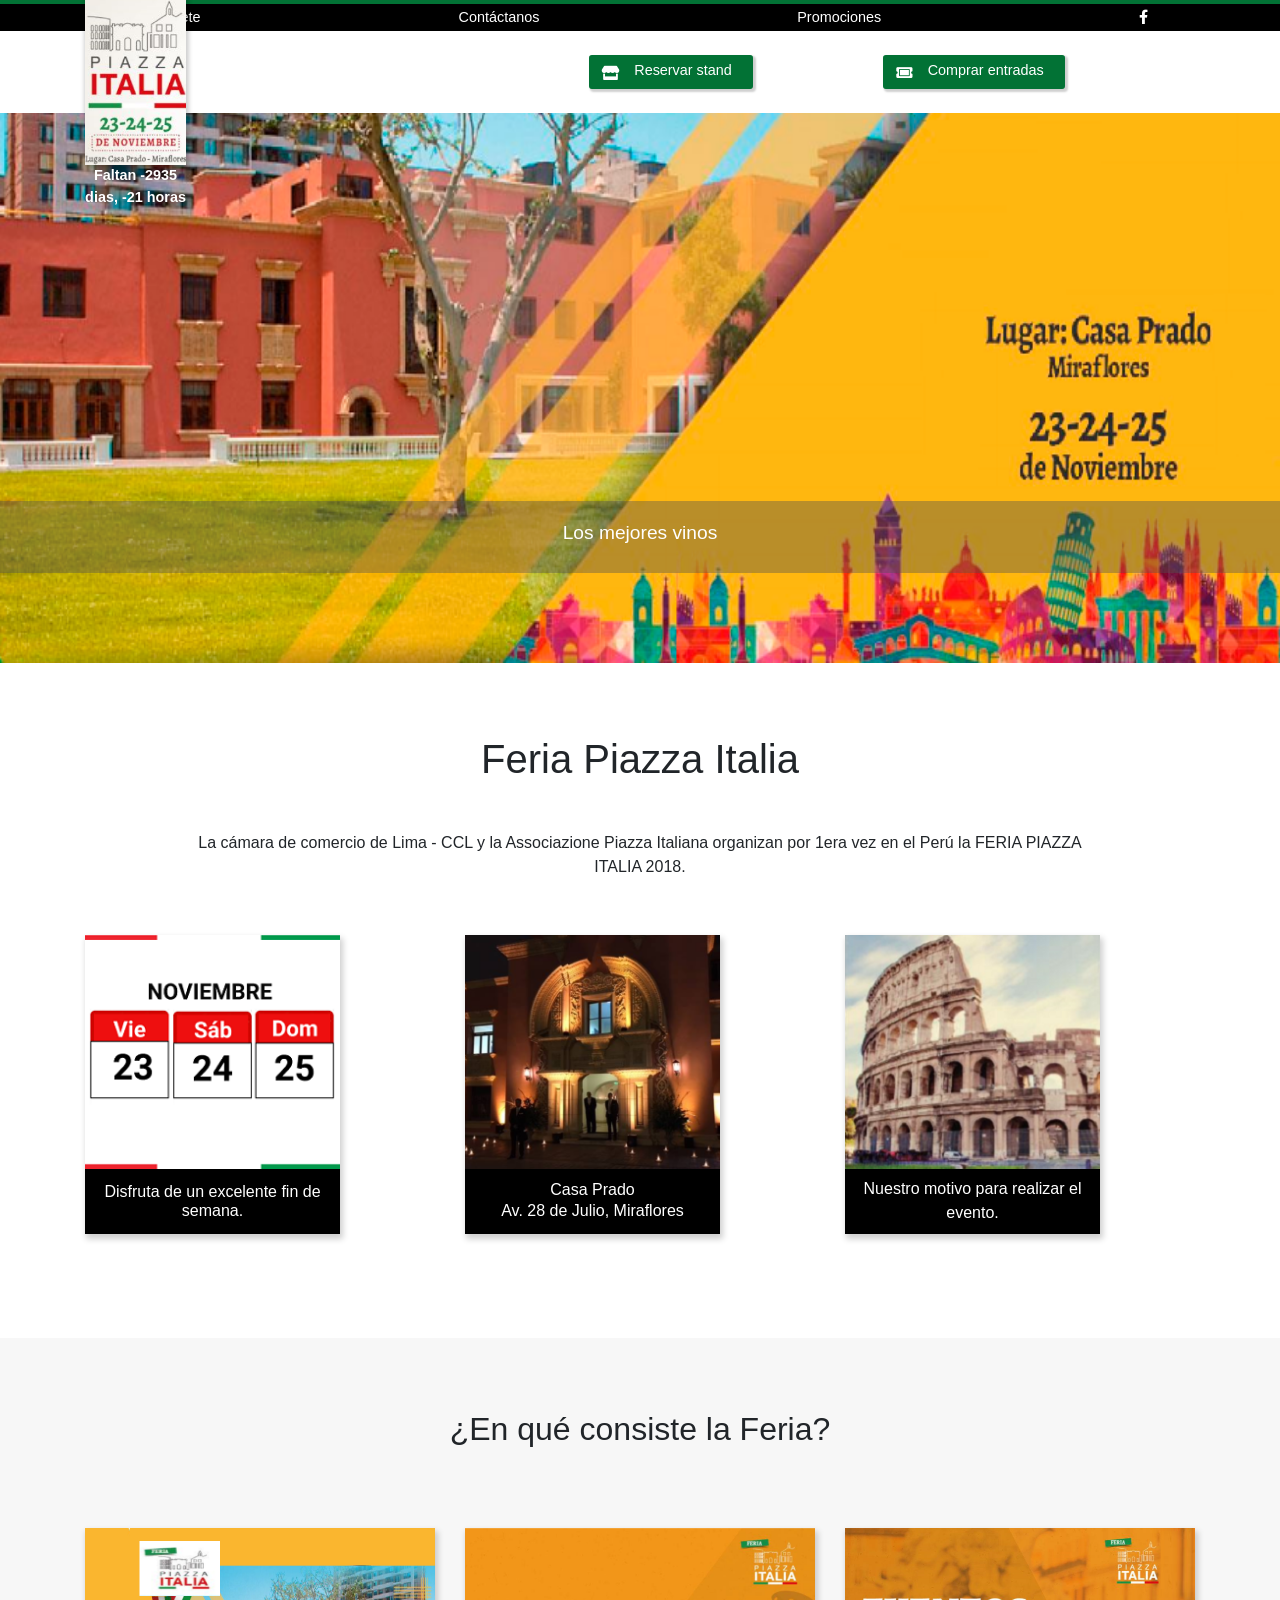
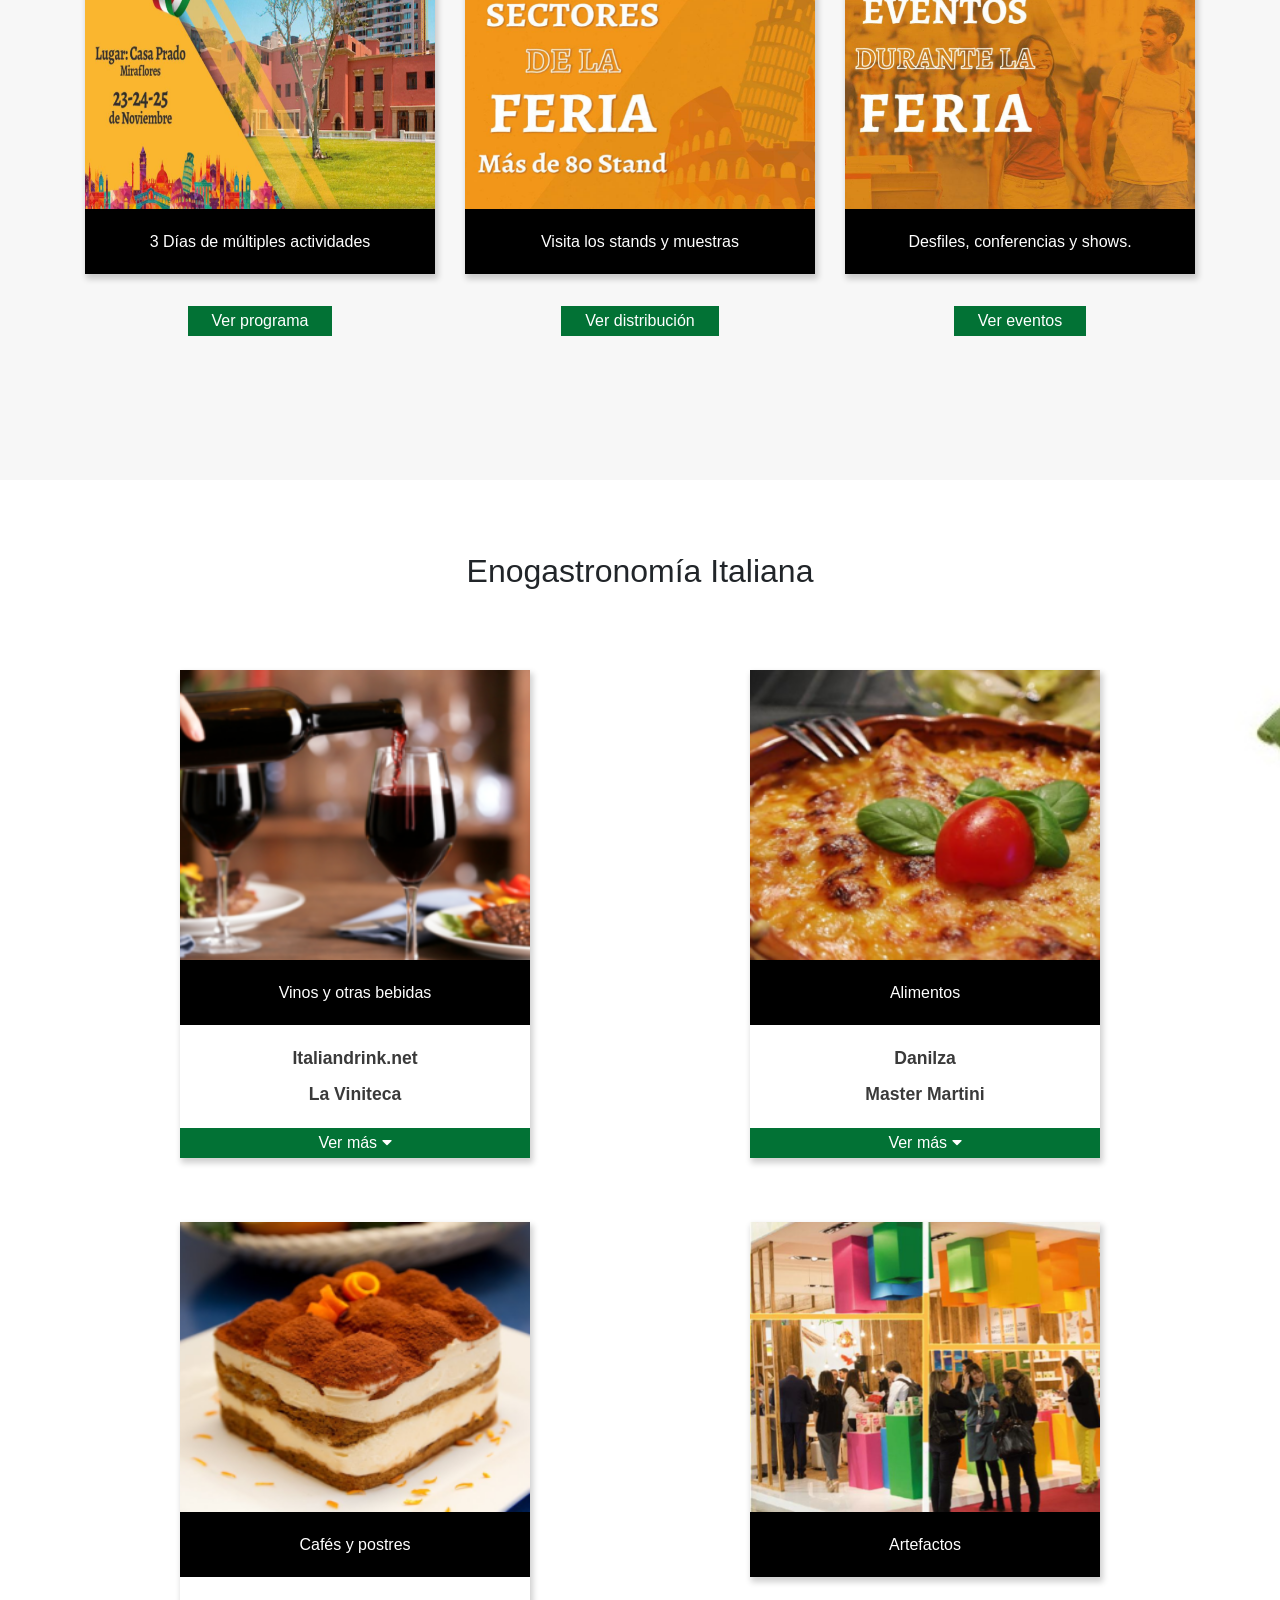
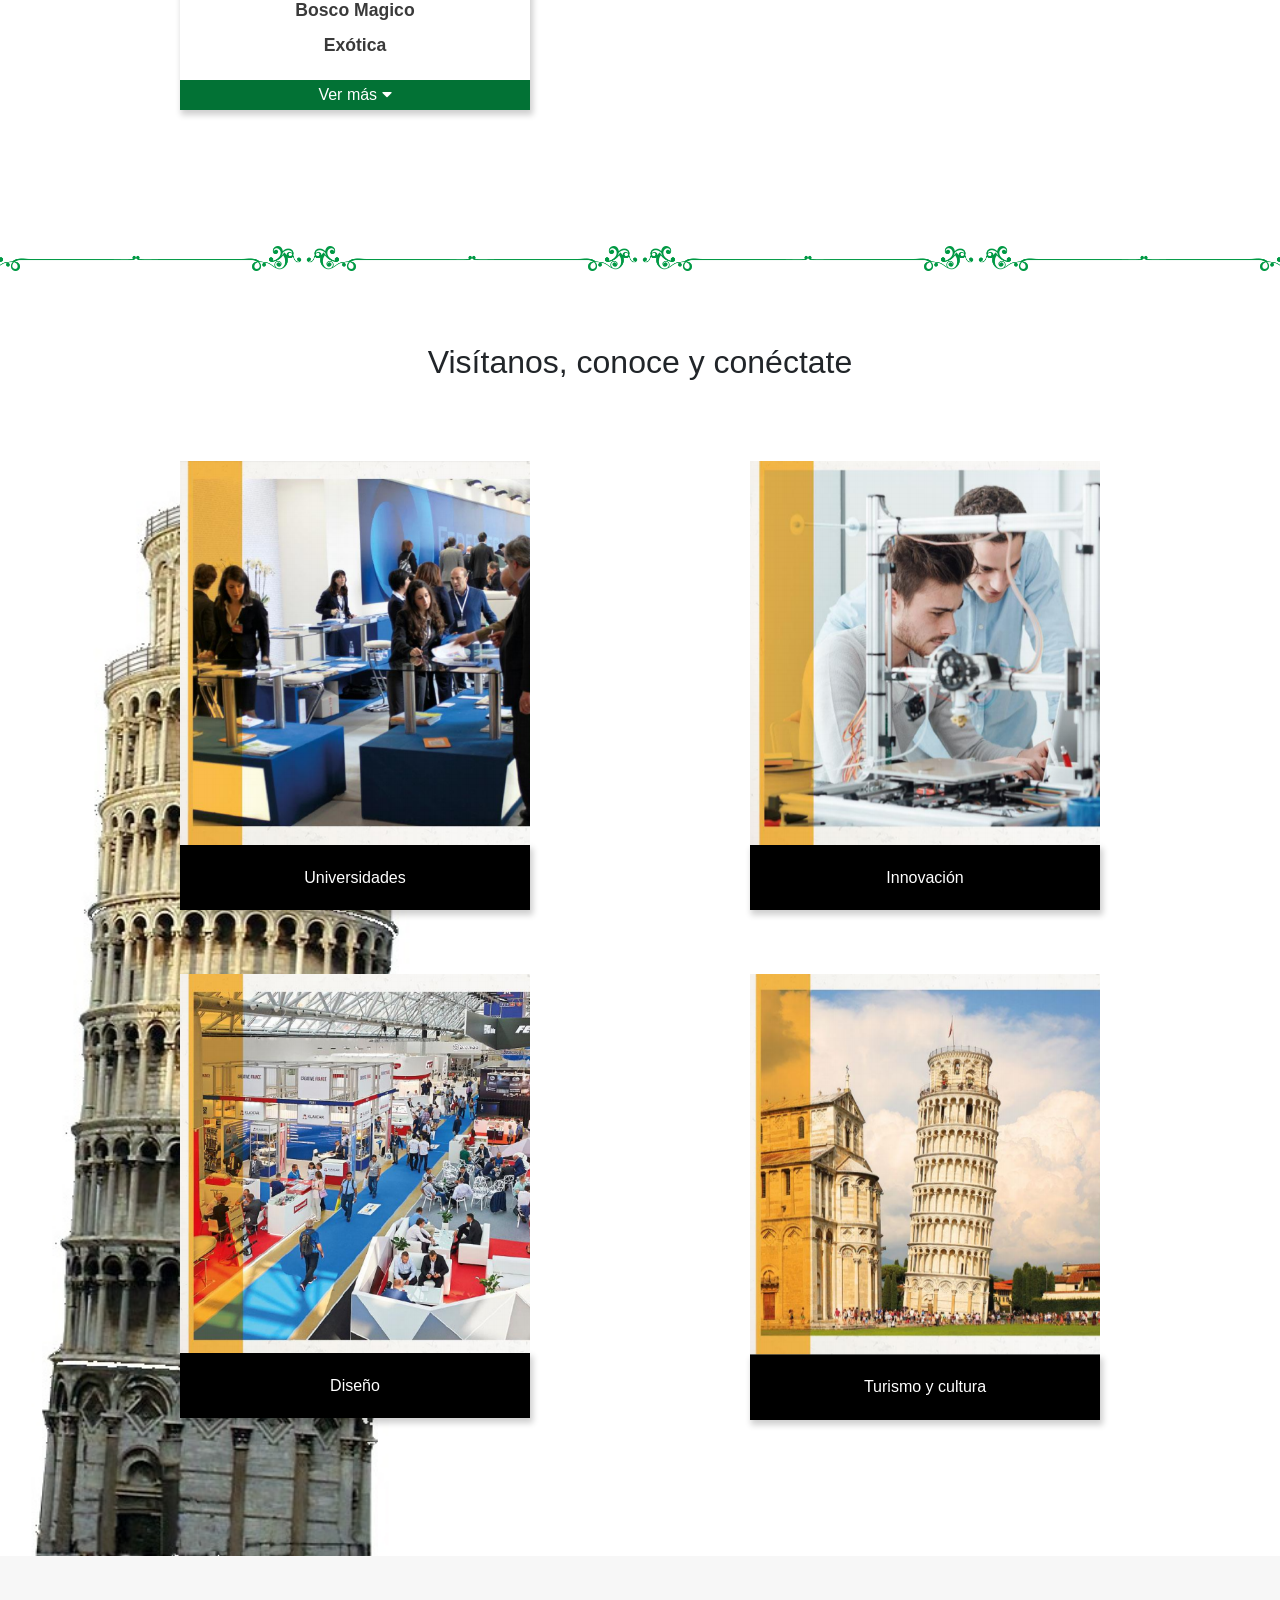
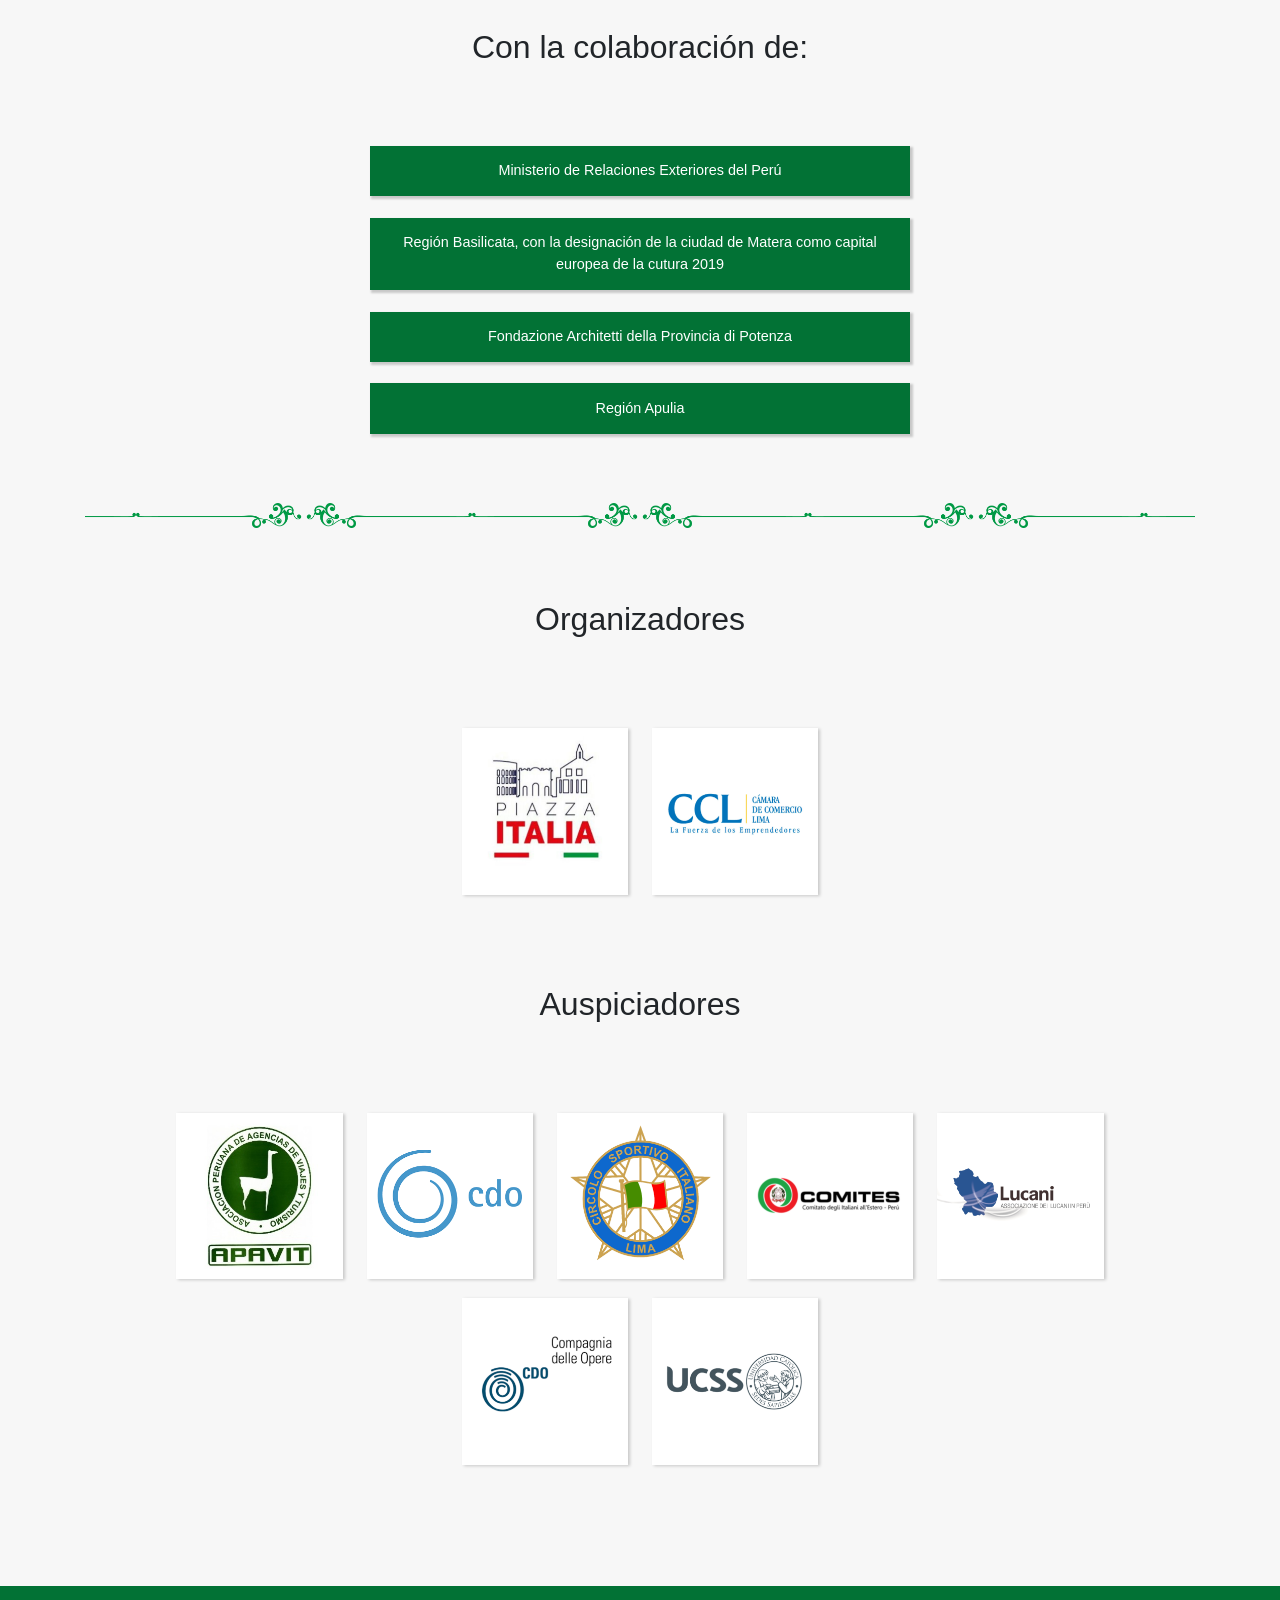
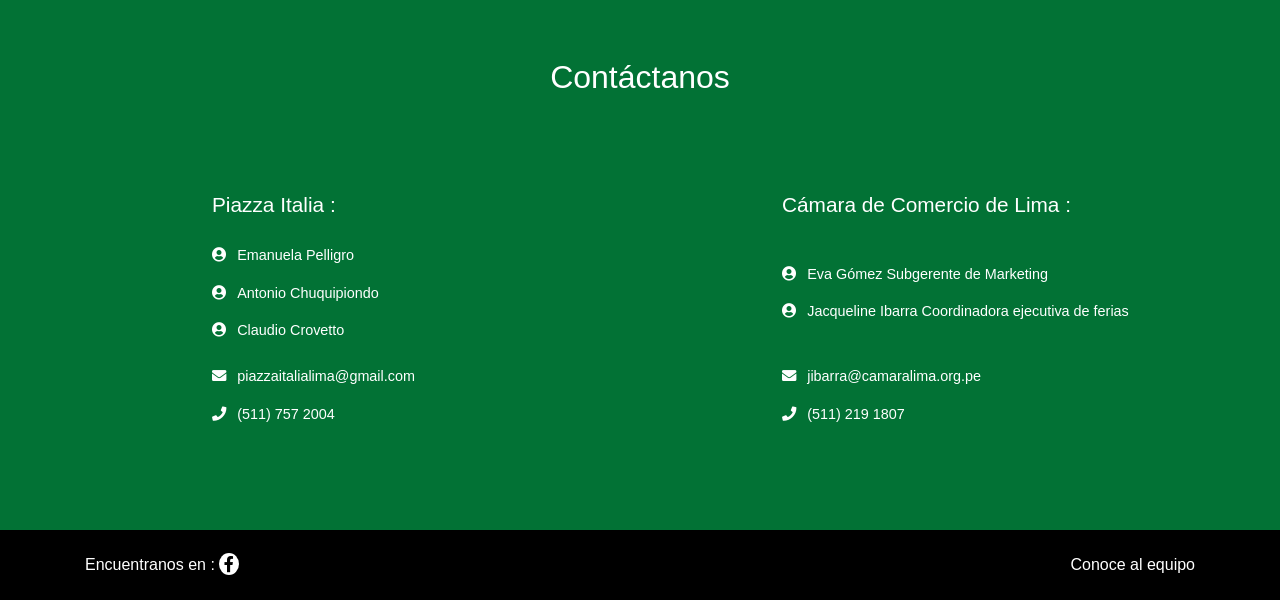
==== commit f01c1b44: "borrando imagenes" ====
--- a/index.html
+++ b/index.html
@@ -108,7 +108,6 @@
 							<div class="row">
 								<div class="col-12">
 									<div class="text-center">
-										<h2> - Los Objetivos -</h2>
 										<img class="img-fluid" alt="" src="assets/images/objetivos-1.svg">
 									</div>
 								</div>
@@ -541,7 +540,7 @@
 
 				<div class="col-10 offset-1 col-sm-8 offset-sm-2 col-md-4 offset-md-1 col-lg-4 offset-lg-2">
 					<div class="text-center div-list">
-						<img data-toggle="modal" data-target="#evento-1" class="img-fluid" alt="" src="assets/images/italian-food-2.png">
+						<img data-toggle="modal" data-target="#evento-1" class="img-fluid" alt="" src="assets/images/comida_italiana.png">
 						<div class="text-information">
 							<p> Alimentos </p>
 						</div>
@@ -627,9 +626,8 @@
 					</div>
 				</div>
 				<div class="col-10 offset-1 col-sm-8 offset-sm-2 col-md-4 offset-md-1 col-lg-4 offset-lg-2">
-					<img data-toggle="modal" data-target="#evento-1" class="img-fluid" alt="" src="assets/images/gastronomia-2.png">
-
 					<div class="text-center div-list">
+						<img data-toggle="modal" data-target="#evento-1" class="img-fluid" alt="" src="assets/images/gastronomia-2.png">
 						<div class="text-information">
 							<p> Artefactos </p>
 						</div>
--- a/style/css/main.css
+++ b/style/css/main.css
@@ -548,7 +548,7 @@
   }
 
   .carousel-item img {
-    height: 470px;
+    height: 550px;
   }
 
   .auspiciador .auspiciadores .sponsors-icons img {
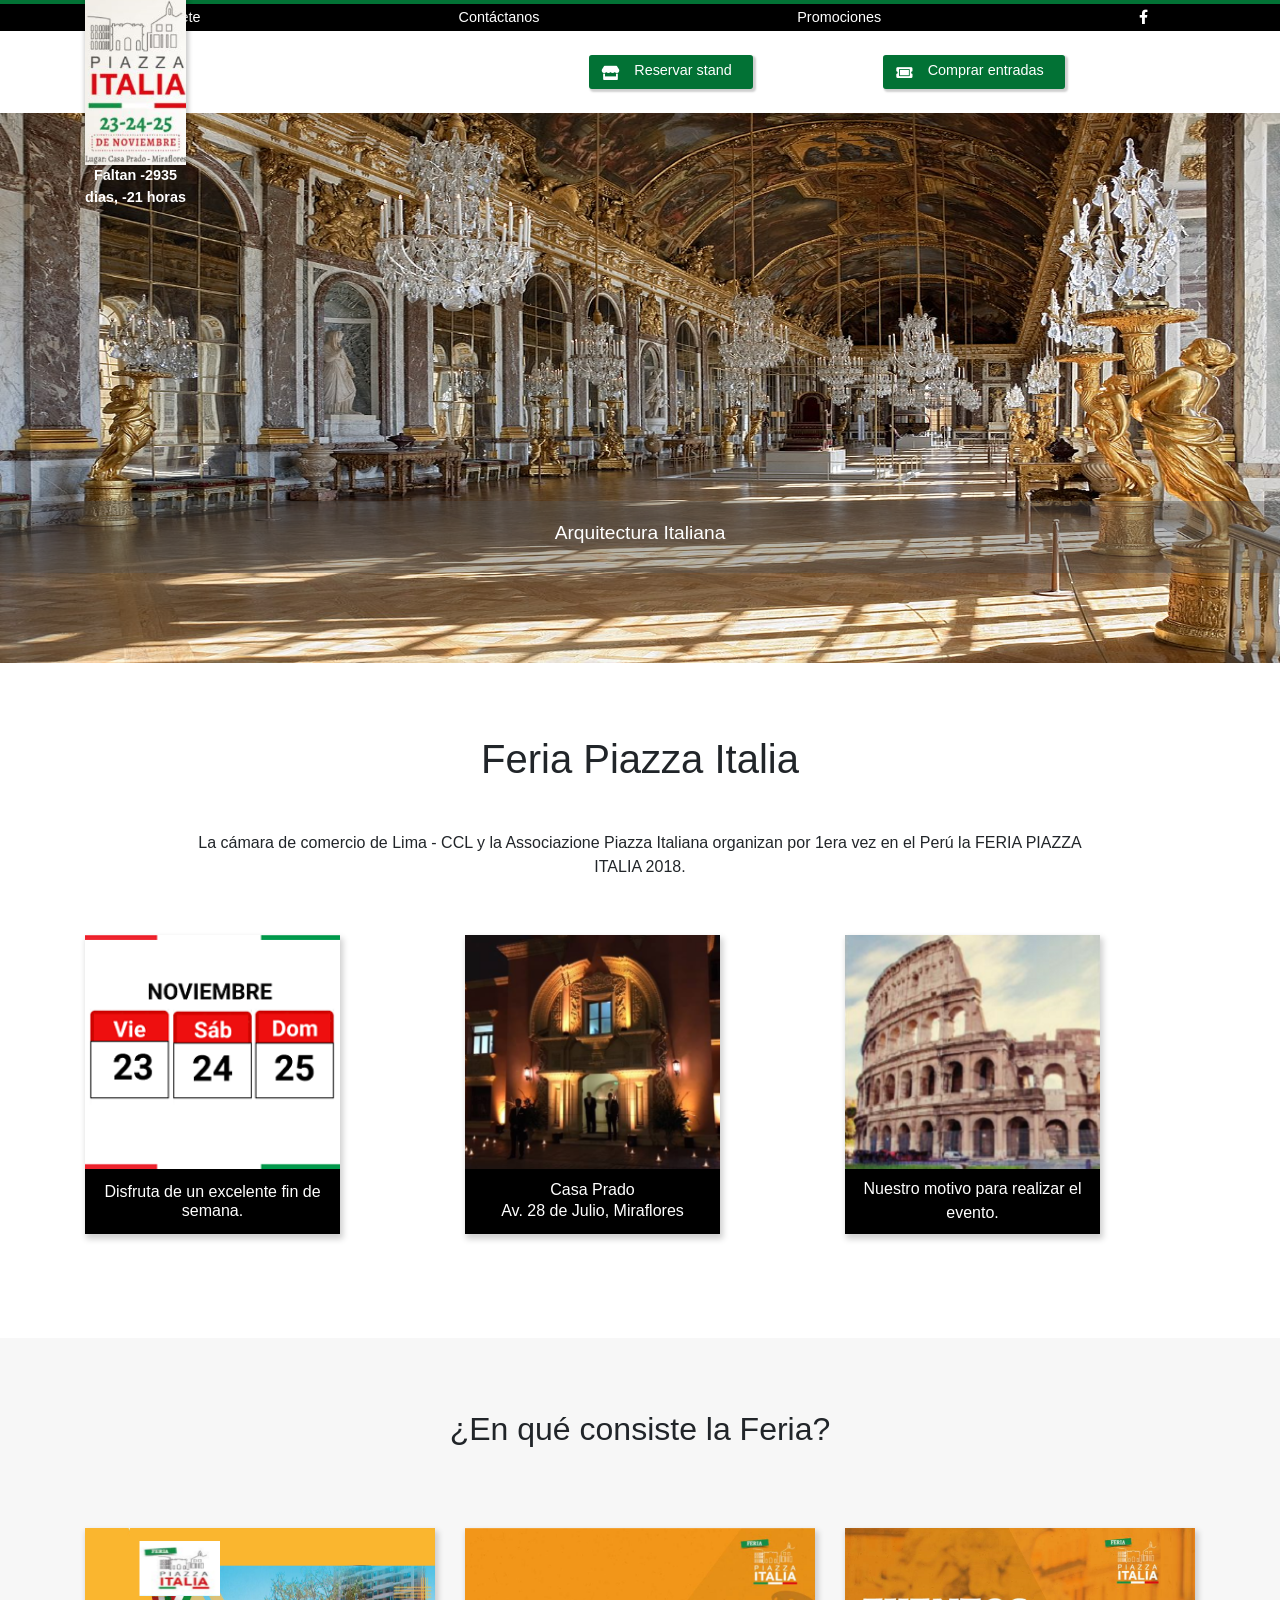
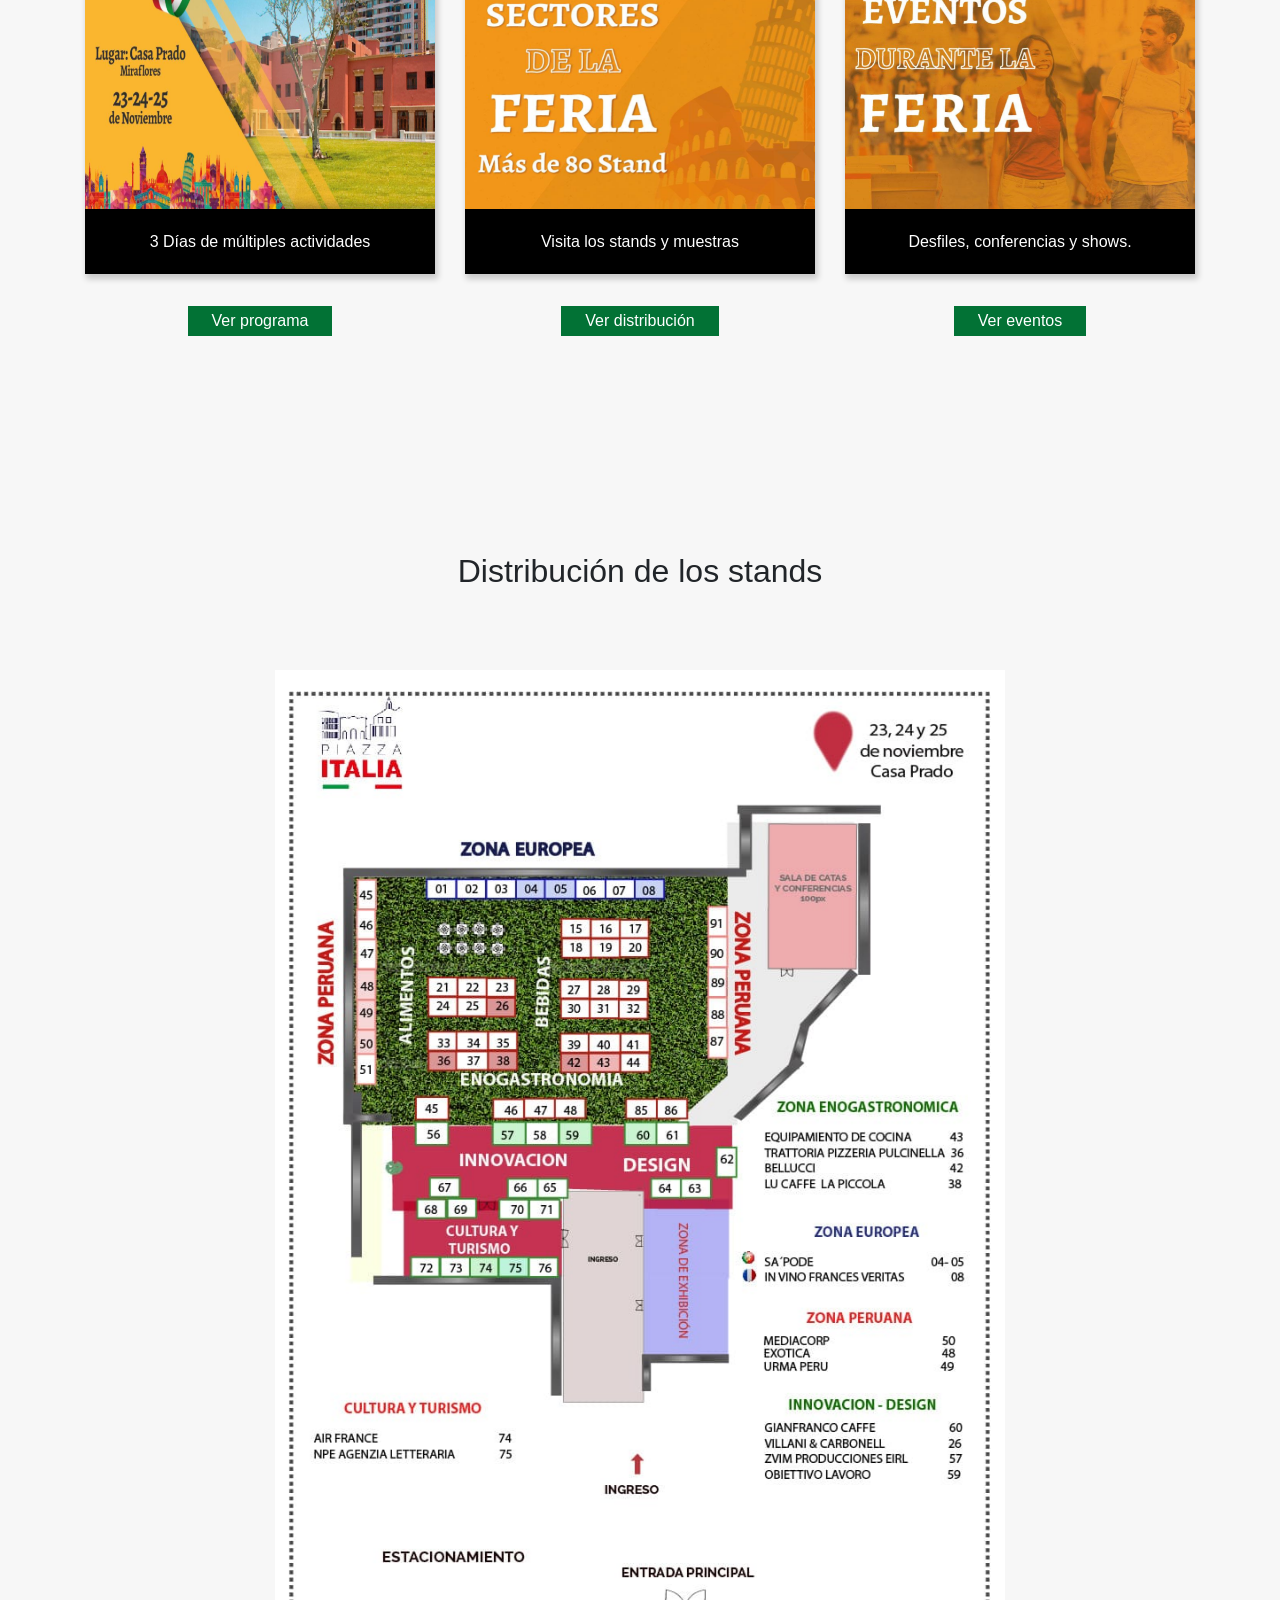
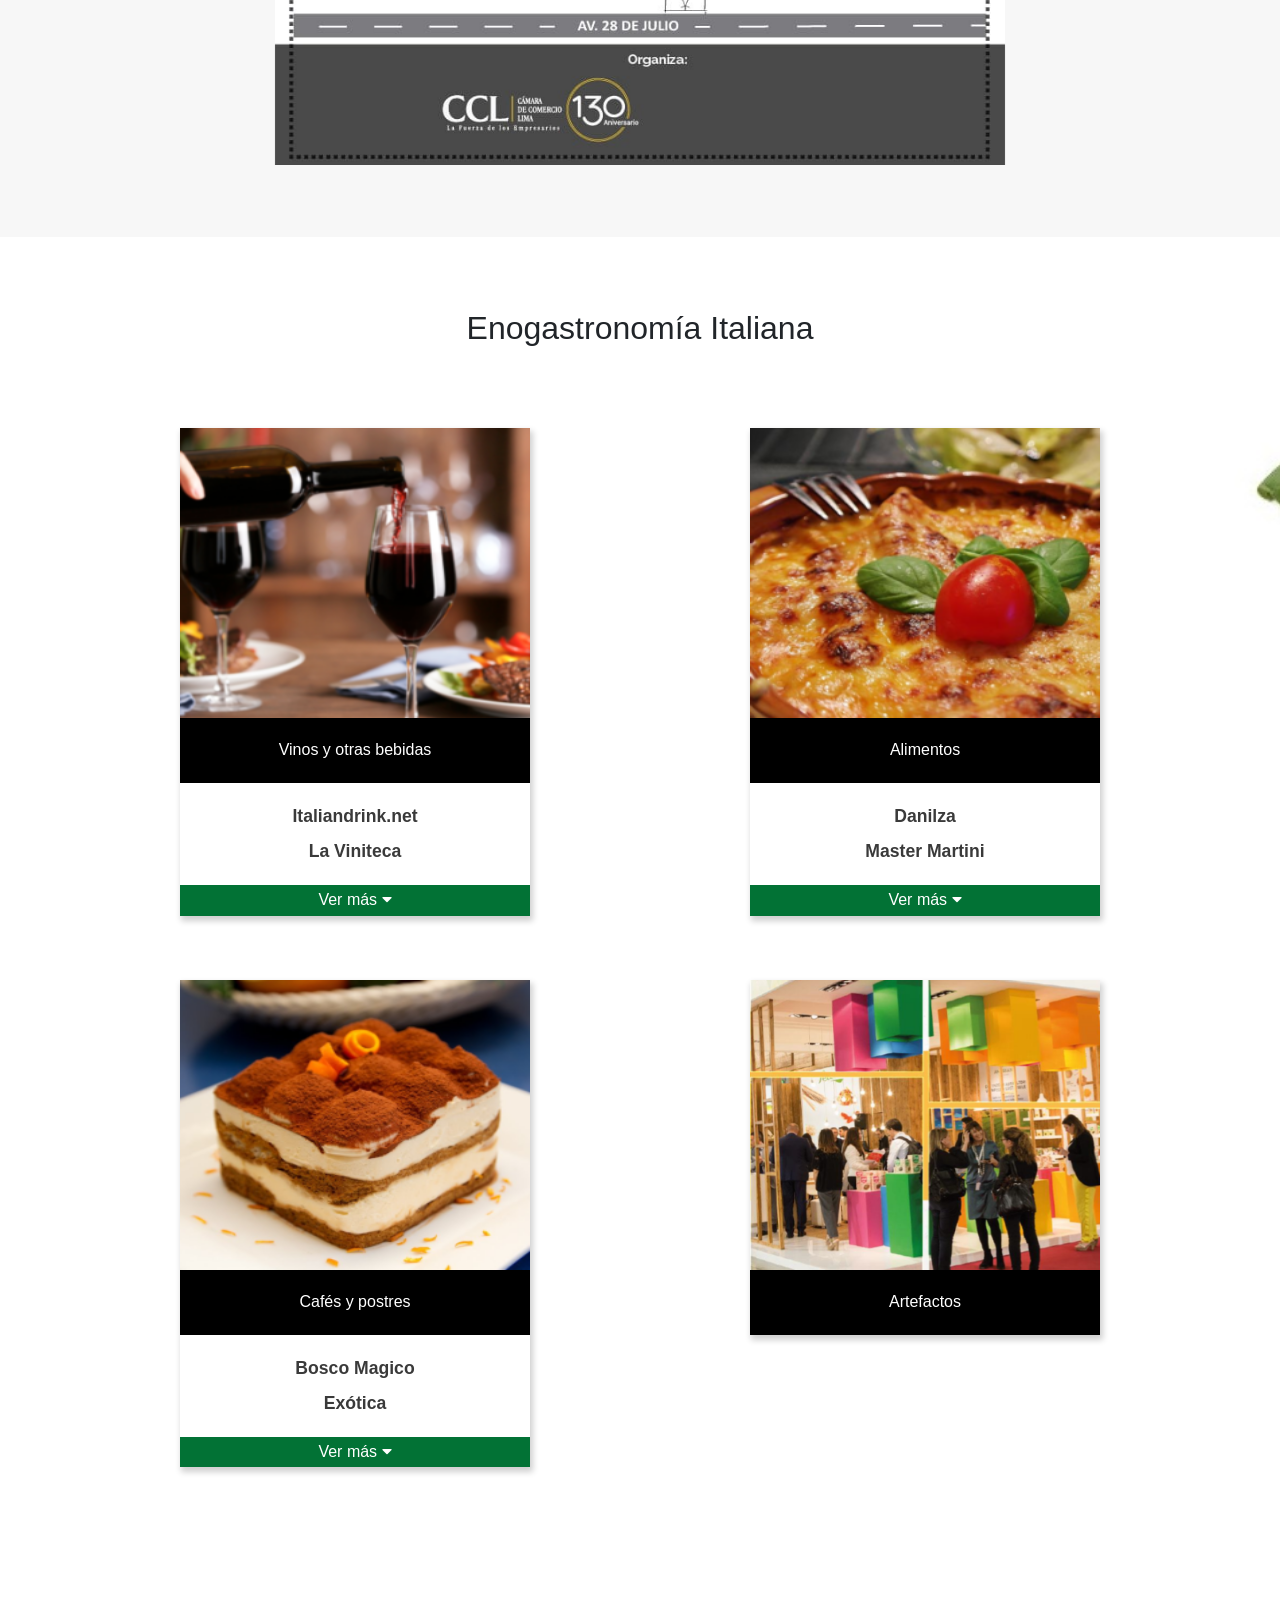
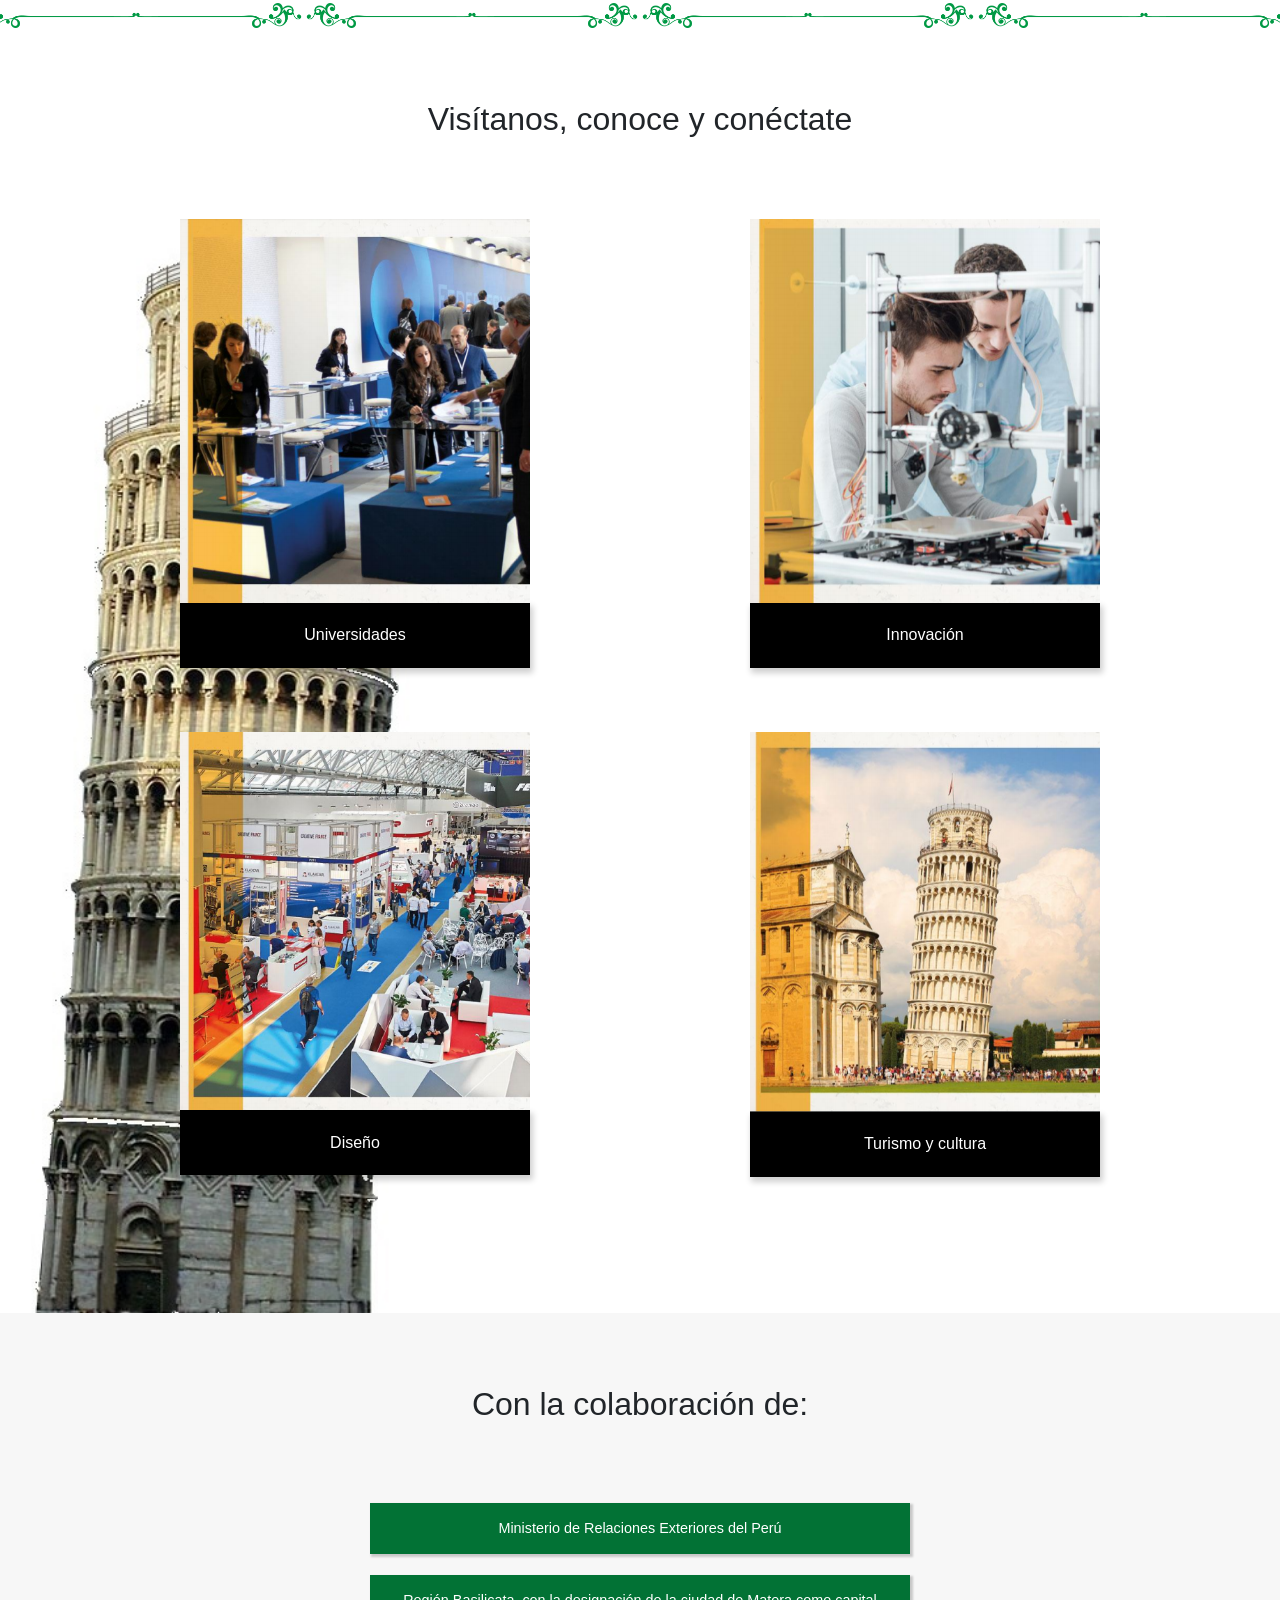
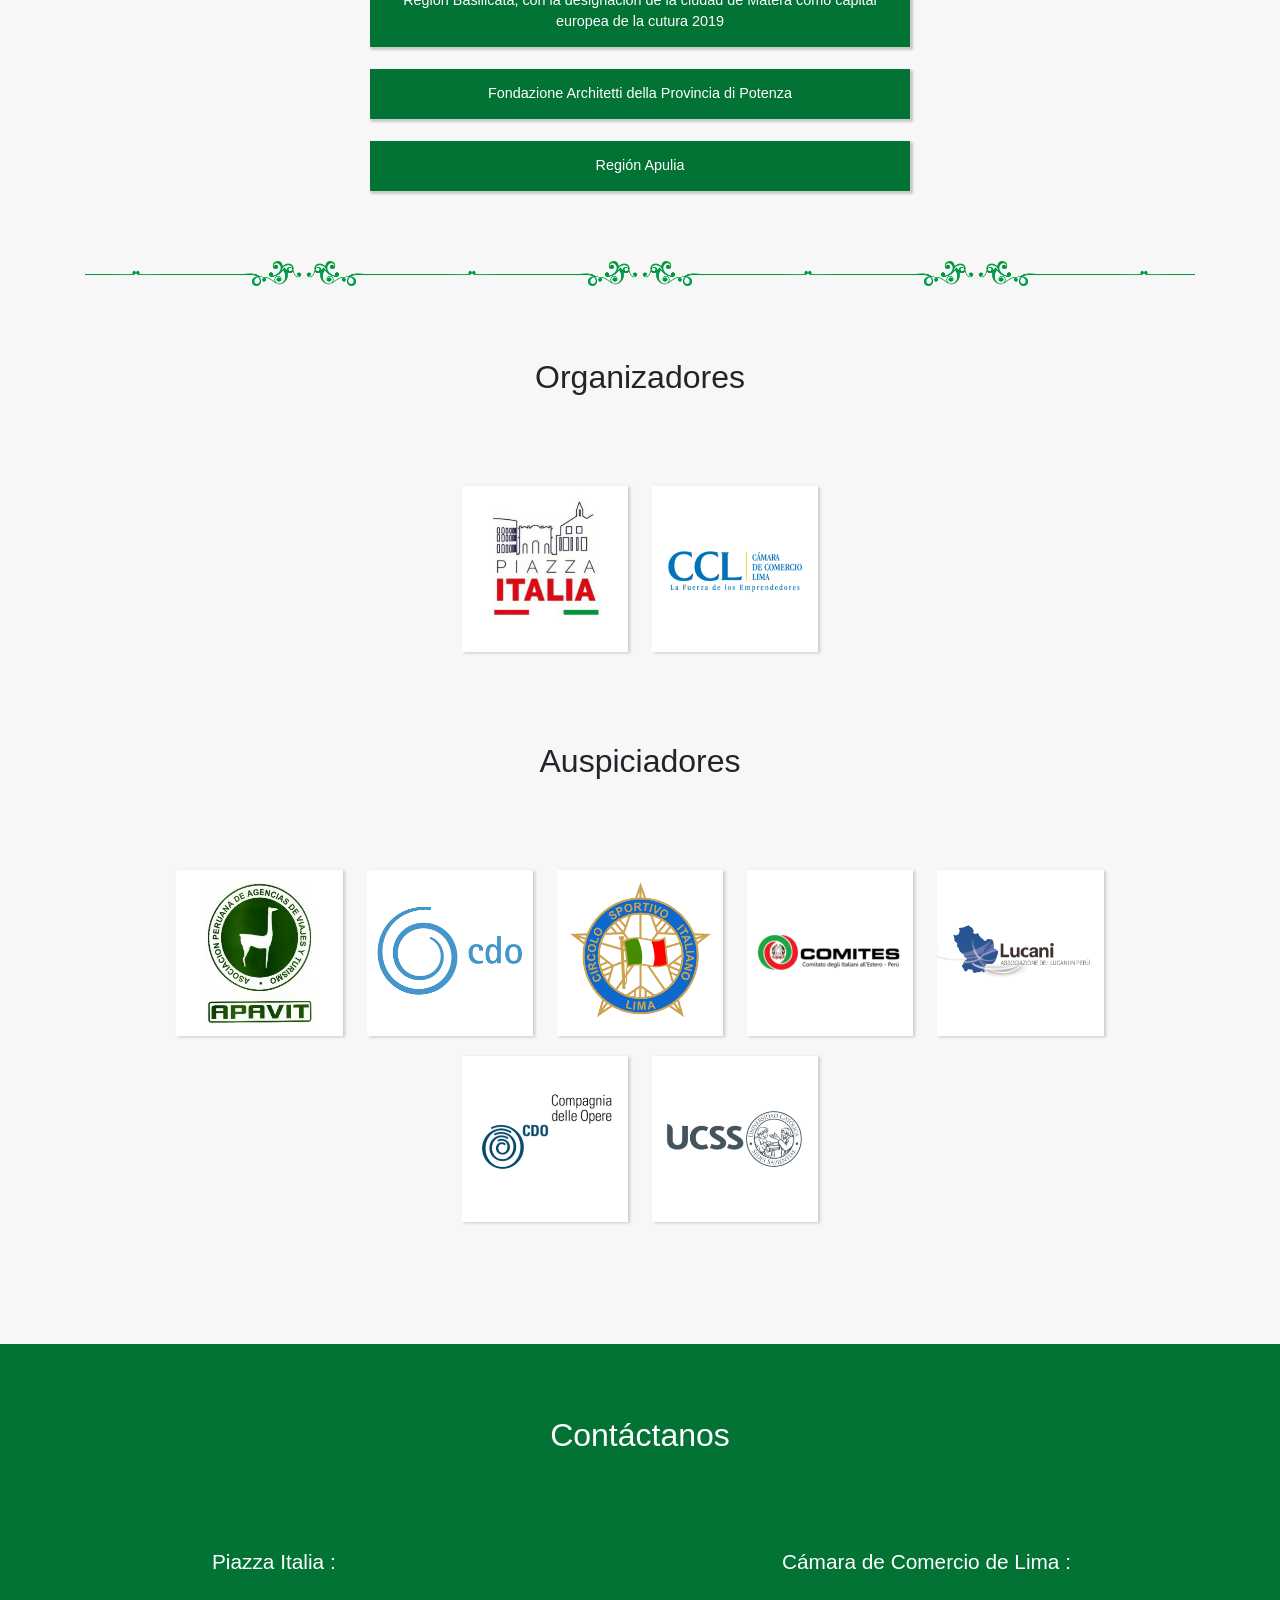
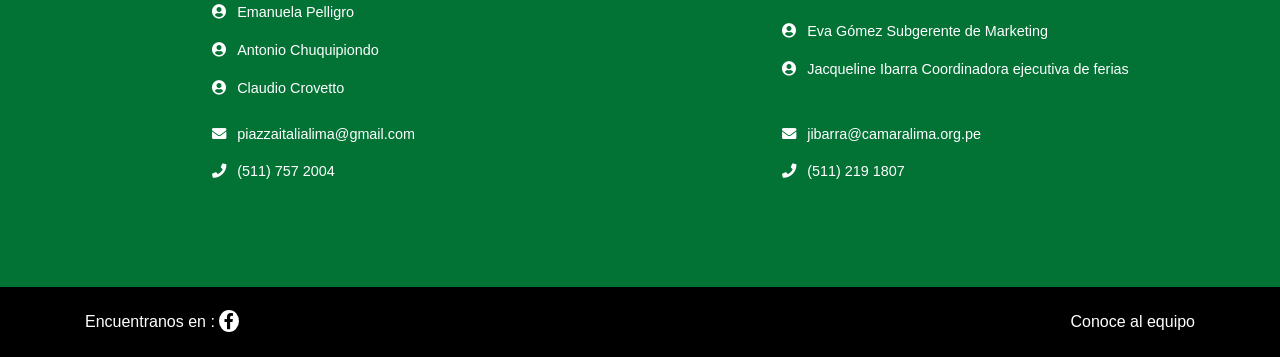
==== commit 5a41ac31: "subiendo cambios" ====
--- a/index.html
+++ b/index.html
@@ -40,8 +40,8 @@
 				<img class="img-fluid" src="assets/logos/hamburguer-italy.png" alt="">
 			</button>
 			<div class="mobile-main-button text-center">
-				<button data-toggle="modal" data-target="#reserva-stand">
-					<span>Reservar stand</span>
+				<button>
+					<a href="#contact"><span>Reservar stand</span></a>
 				</button>
 				<button>
 					<span>Comprar entradas</span>
@@ -79,9 +79,9 @@
 					</div>
 					<div class="col-10 offset-2 ">
 						<div class="menu">
-							<button data-toggle="modal" data-target="#reserva-stand">
+							<button>
 								<em class="fas fa-store"></em>
-								<span>Reservar stand</span>
+								<a href="#contact" style="color: #fff"><span>Reservar stand</span></a>
 							</button>
 							<button>
 								<i class="fas fa-ticket-alt"></i>
@@ -358,8 +358,8 @@
 							<div class="row">
 								<div class="col-12">
 									<div class="text-center">
-										<h2>Separa tu Stand</h2>
-										<img class="img-fluid" alt="" src="assets/images/mape.png">
+										<p>Stands disponibles</p>
+										<img class="img-fluid" alt="" src="assets/images/feria-distribucion.jpeg">
 									</div>
 								</div>
 							</div>
@@ -490,6 +490,21 @@
 						</div>
 						<button type="button" class="button-click" data-toggle="modal" data-target="#modalQuickView-3">Ver eventos</button>
 					</div>
+				</div>
+
+			</div>
+		</div>
+	</section>
+
+	<!--Distribucion-->
+	<section class="programa -paral -paralTorre">
+		<div class="container">
+			<div class="row">
+				<div class="col-10 offset-1 ">
+					<h2 class="text-center"> Distribución de los stands</h2>
+				</div>
+				<div class="col-12 offset-0 col-sm-8 offset-sm-2 col-md-8 offset-md-2 col-lg-8 offset-lg-2">
+					<img class="img-fluid" alt="" src="assets/images/feria-distribucion.jpeg">
 				</div>
 
 			</div>
@@ -811,7 +826,7 @@
 	</section>
 
 	<!--Contáctanos-->
-	<section class="contact">
+	<section class="contact" id="contact">
 		<div class="container">
 			<div class="row">
 				<div class="col-12">
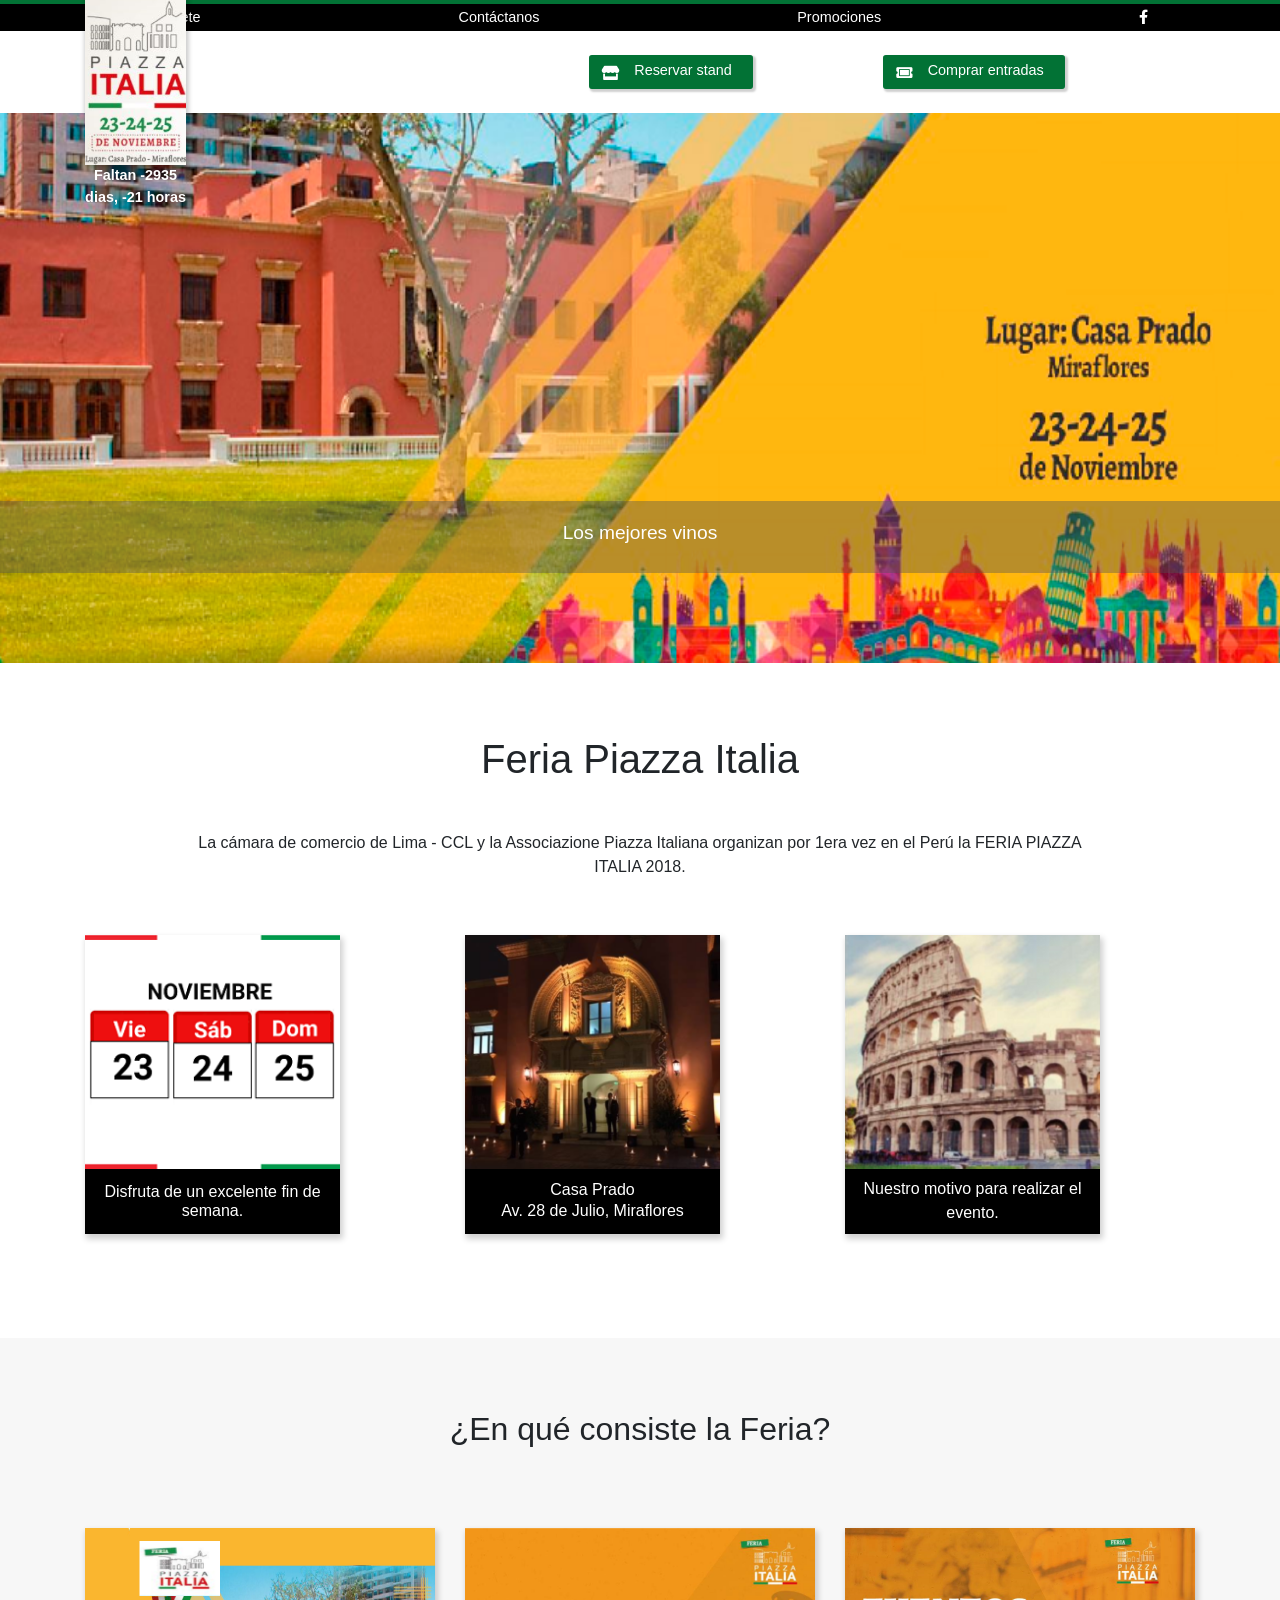
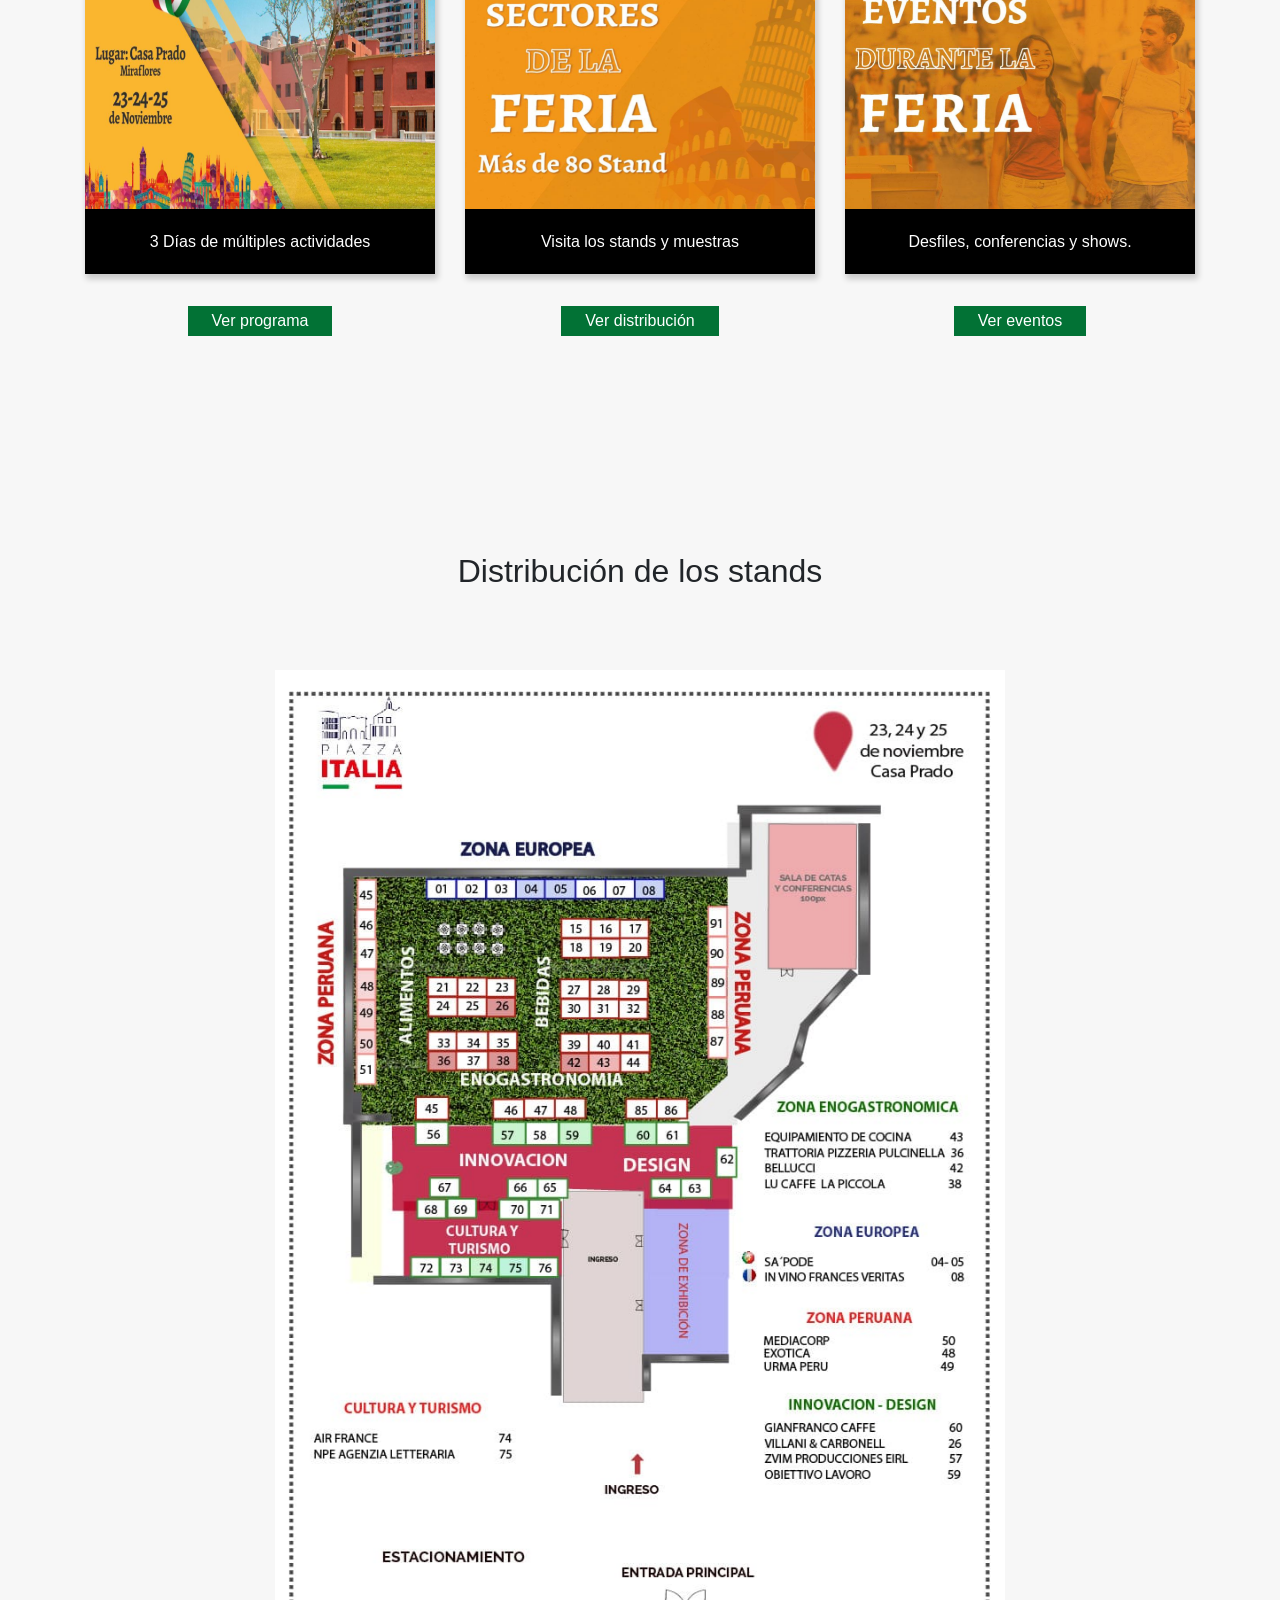
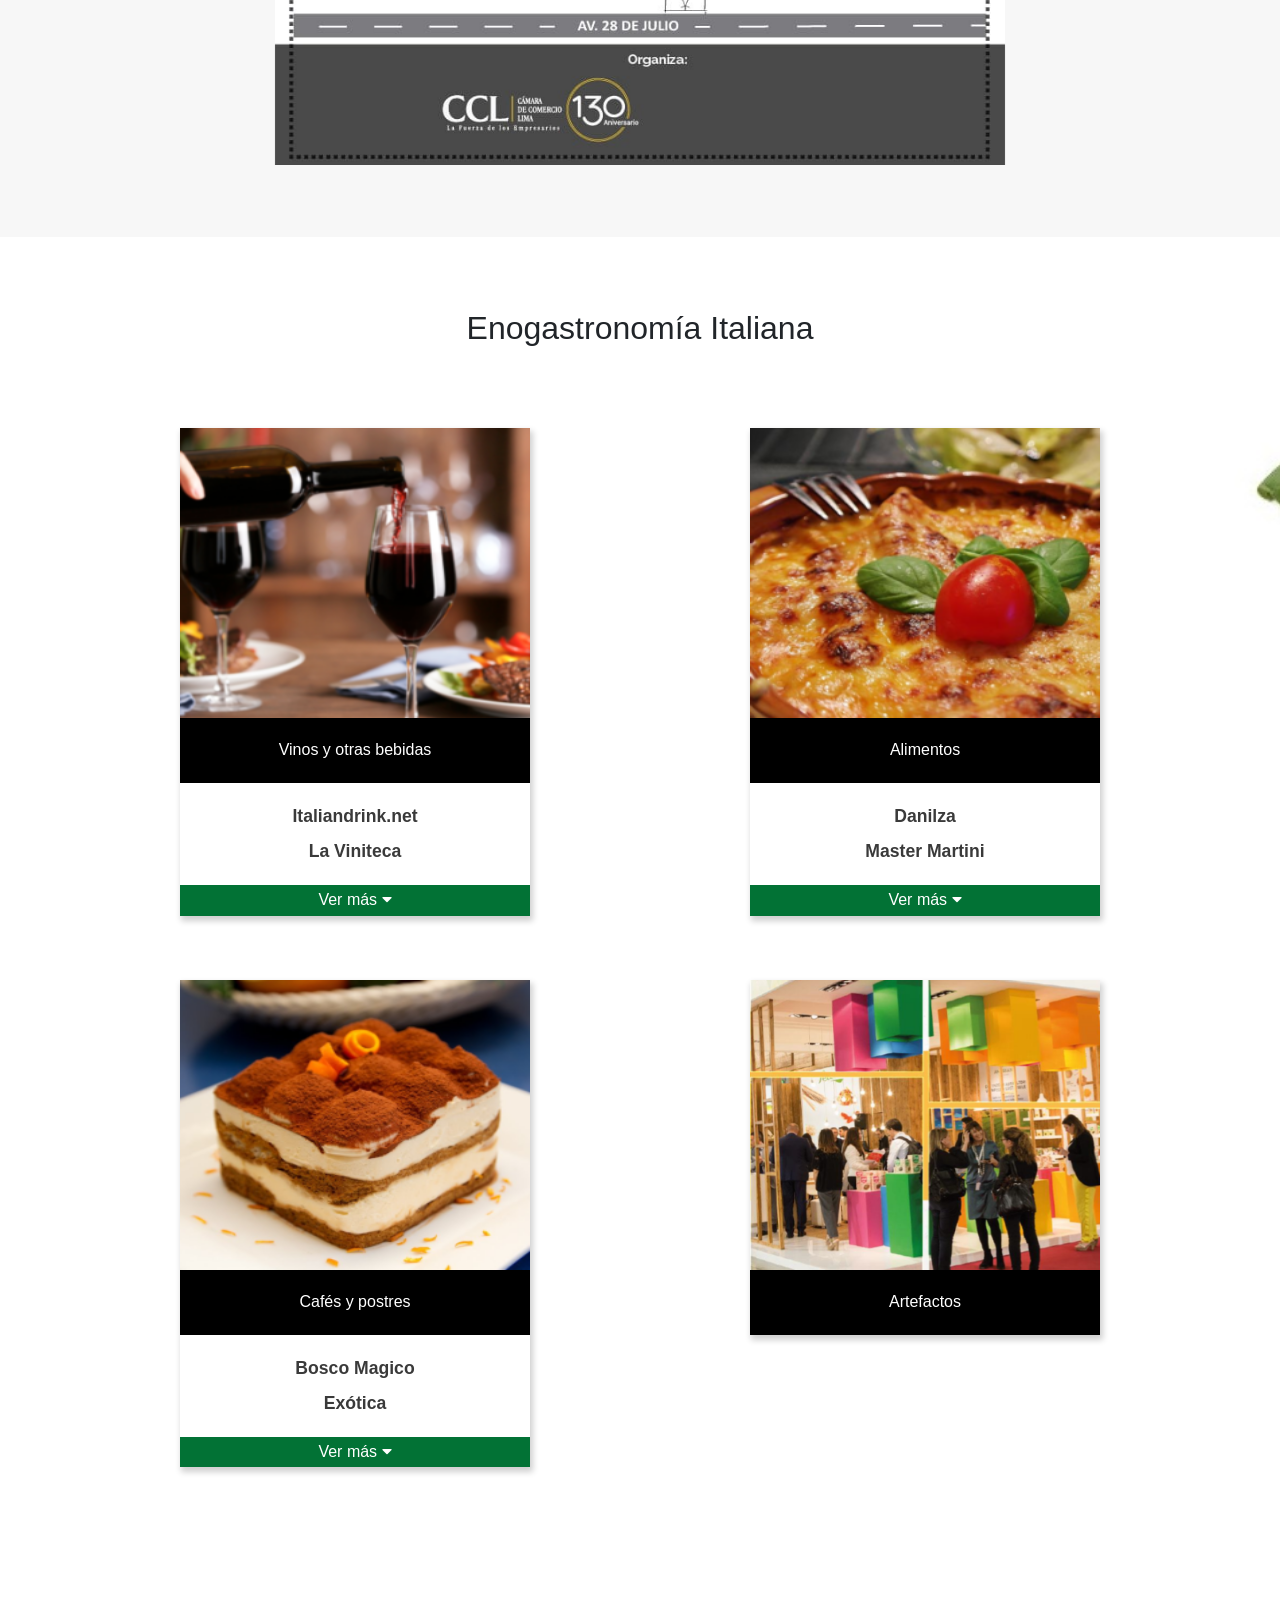
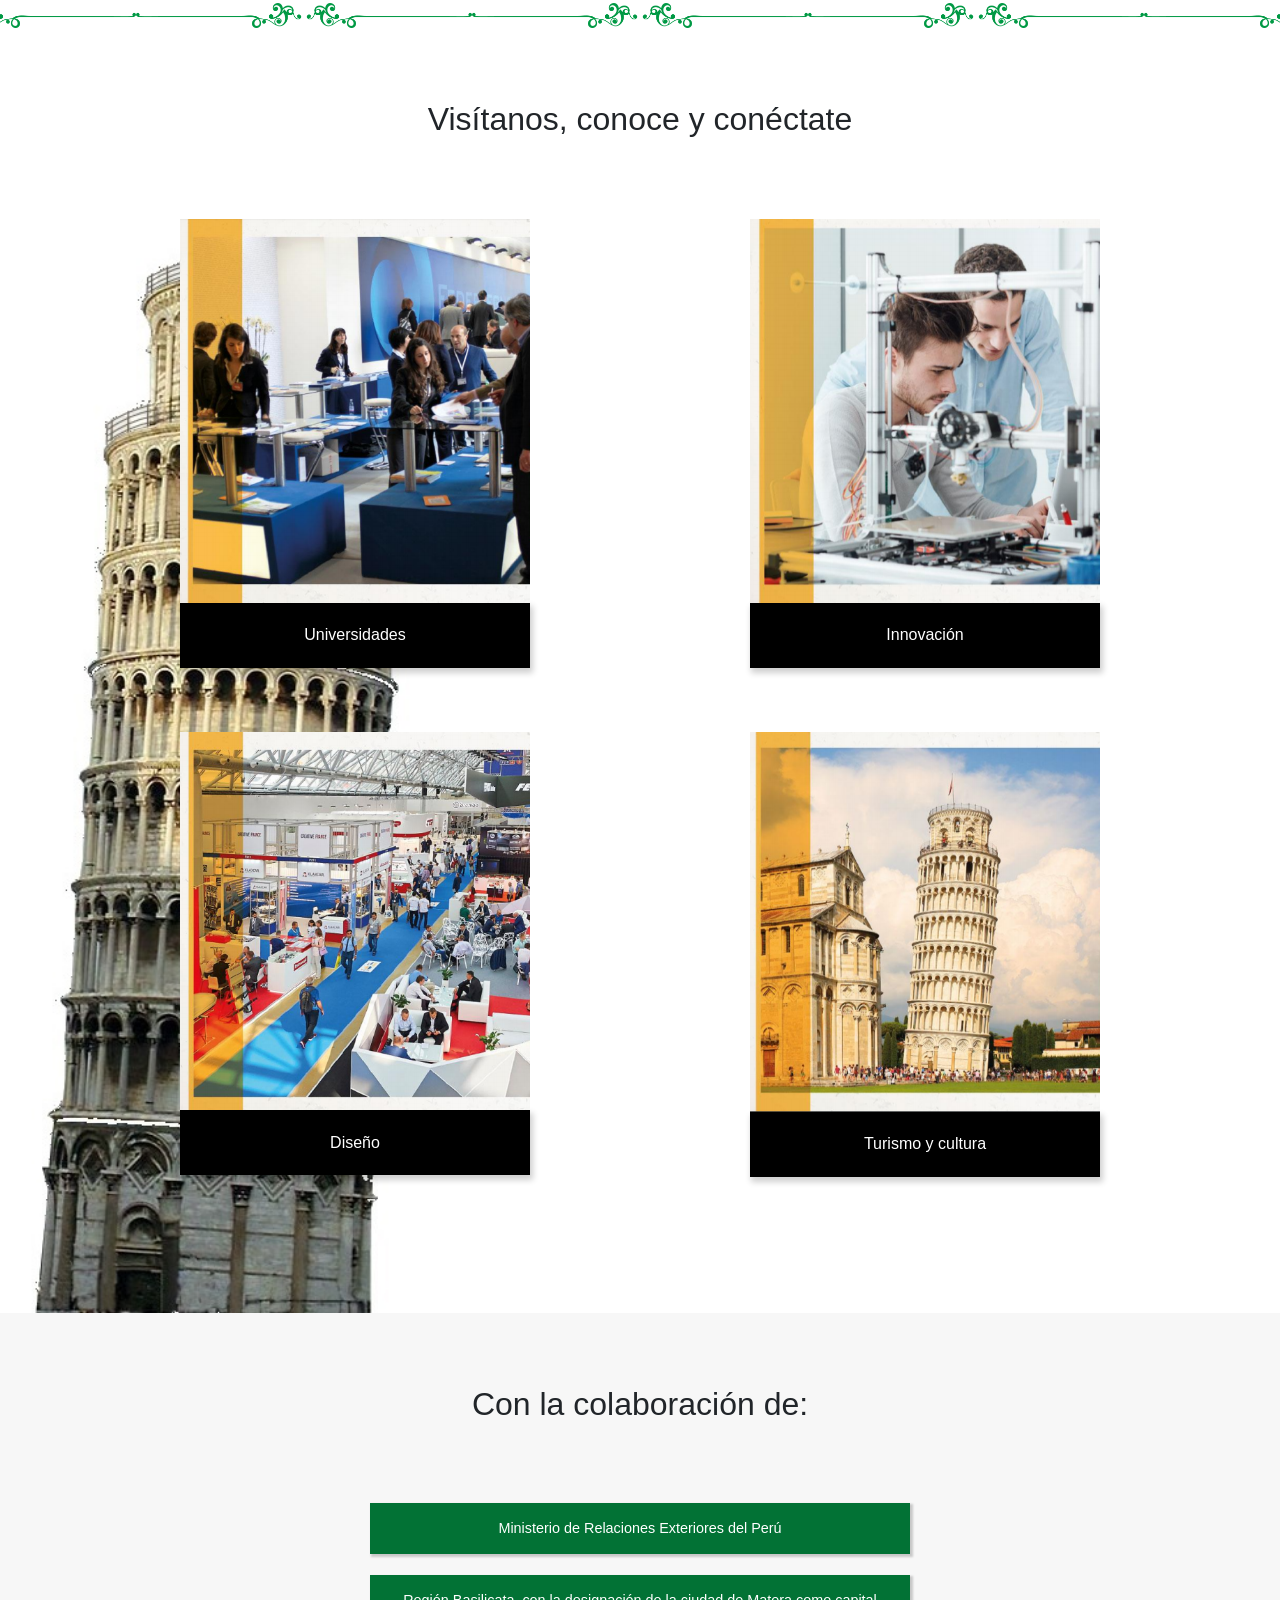
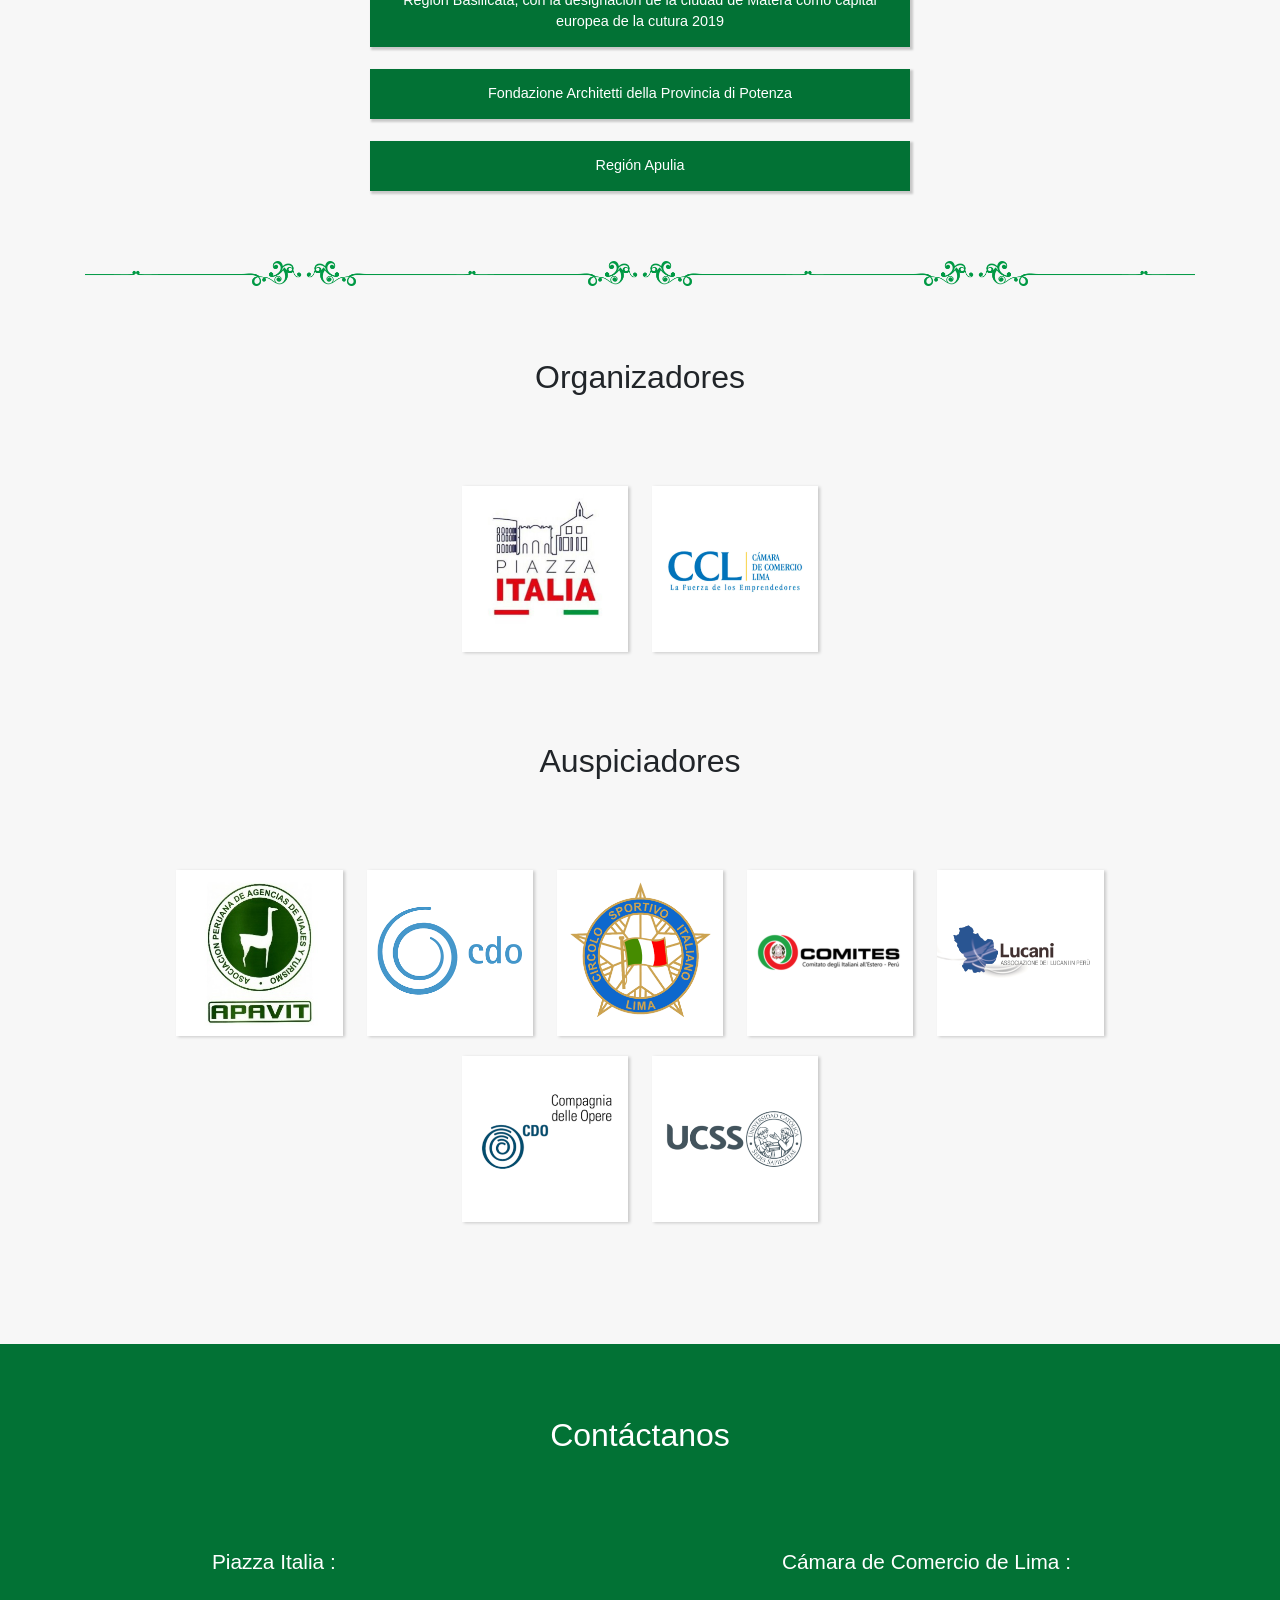
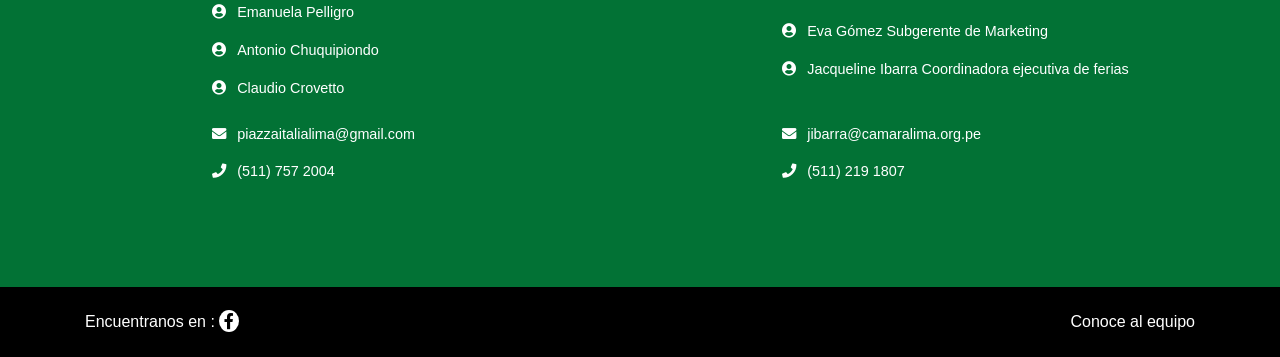
==== commit d56d718e: "añadiendo estilos contacto" ====
--- a/index.html
+++ b/index.html
@@ -826,7 +826,7 @@
 	</section>
 
 	<!--Contáctanos-->
-	<section class="contact" id="contact">
+	<section class="contact  wow animated bounceInDown" id="contact">
 		<div class="container">
 			<div class="row">
 				<div class="col-12">
